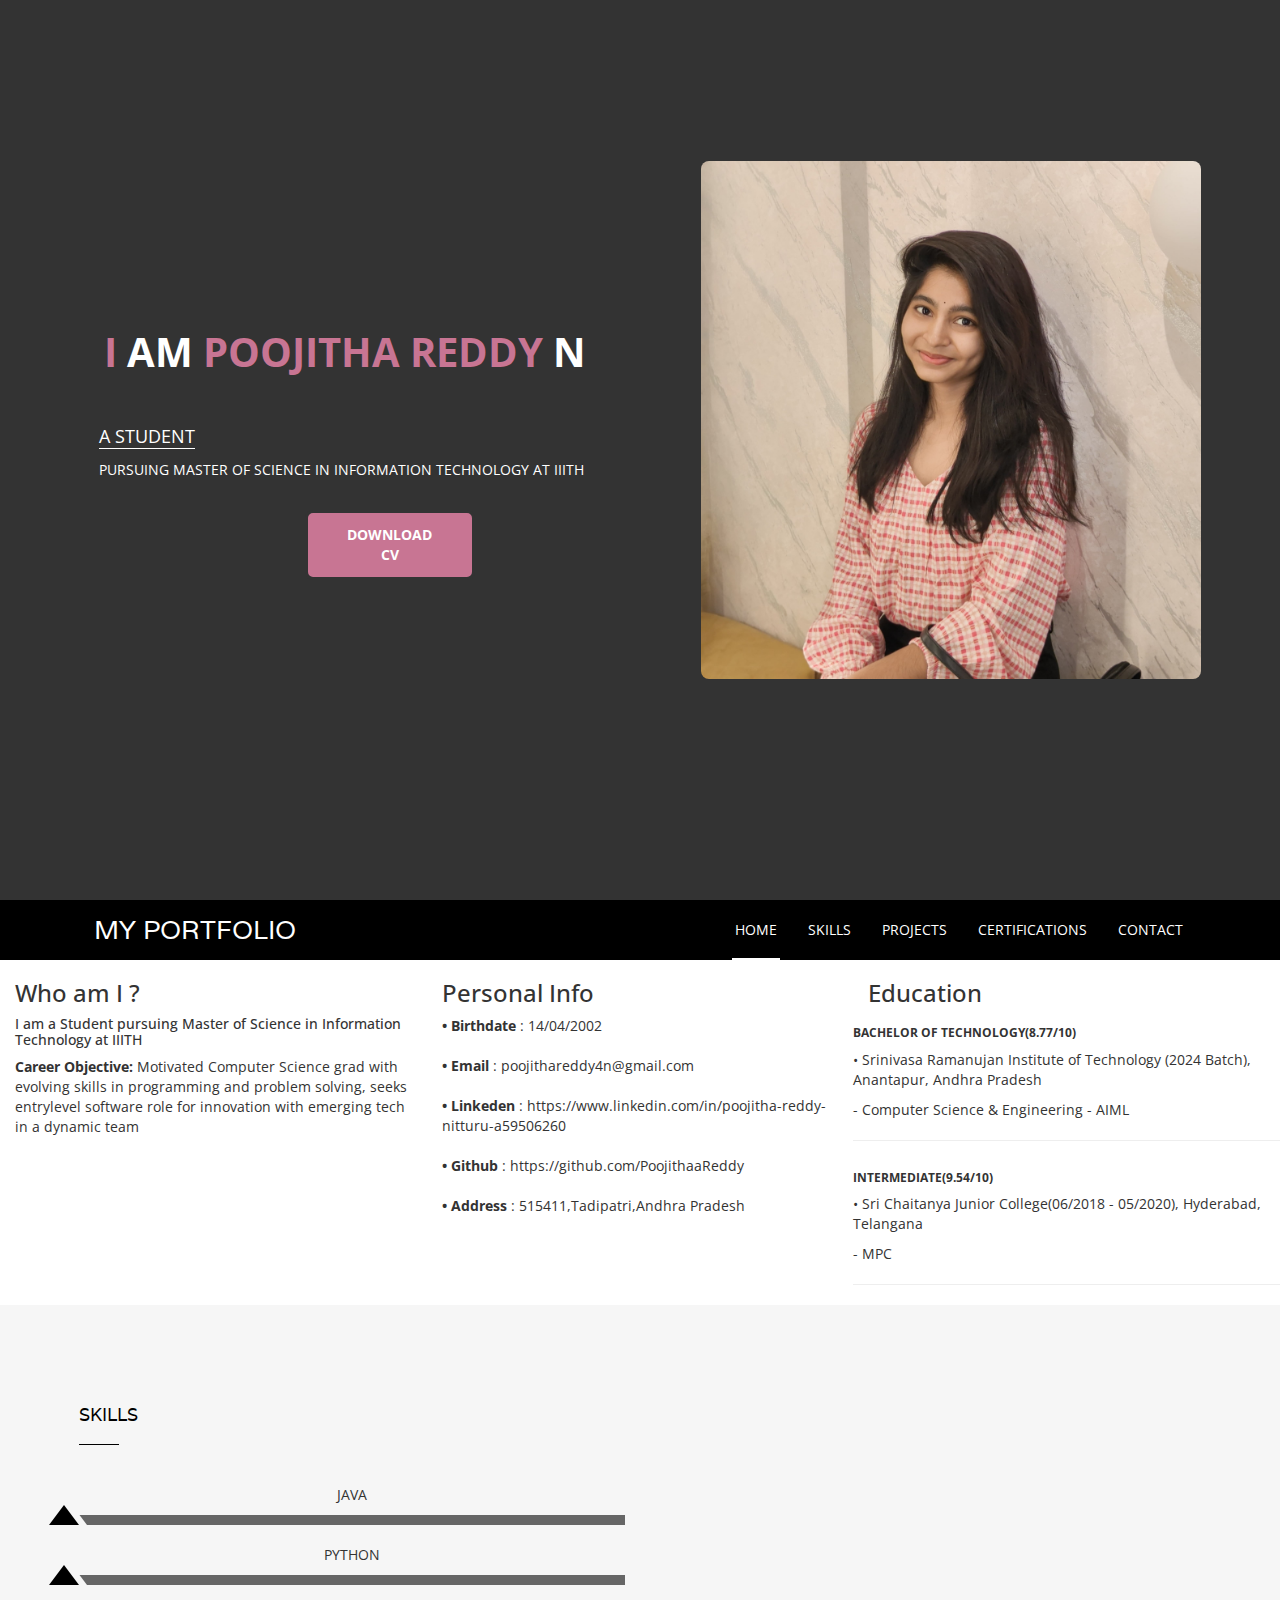
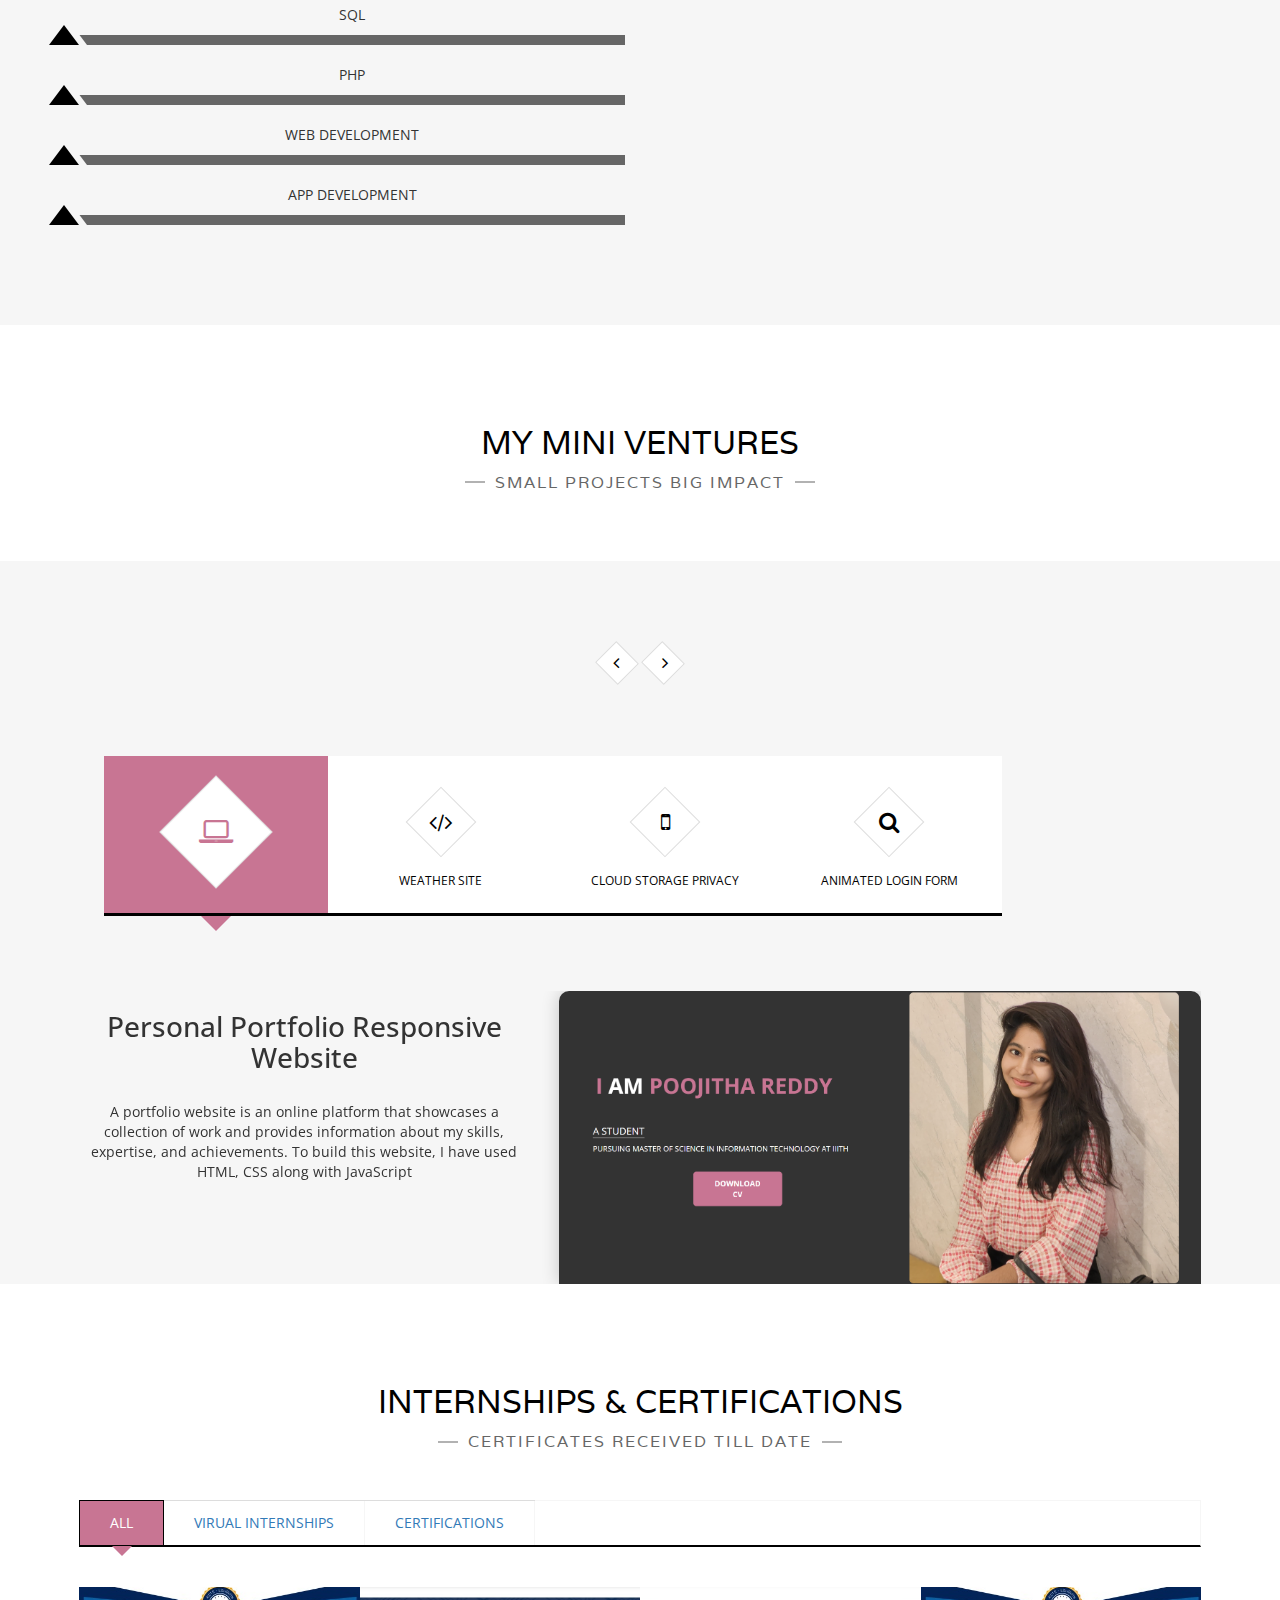
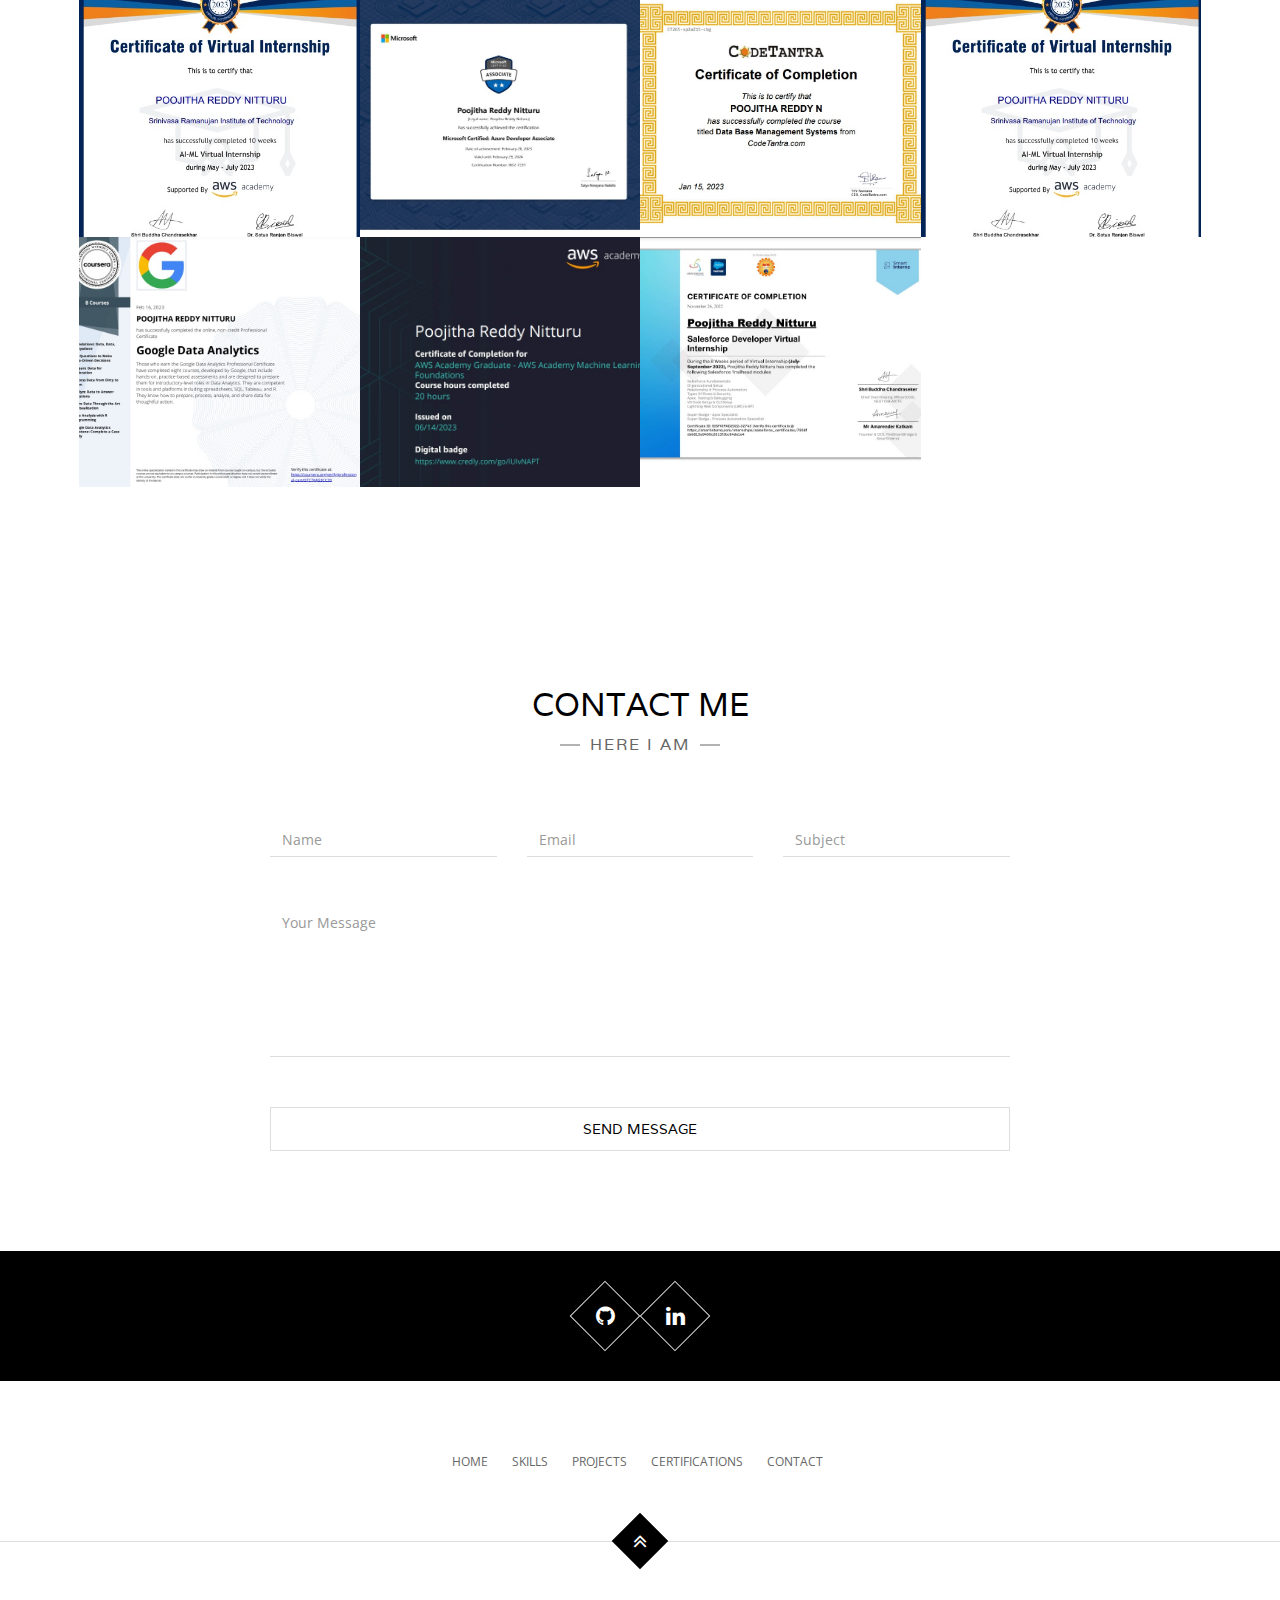
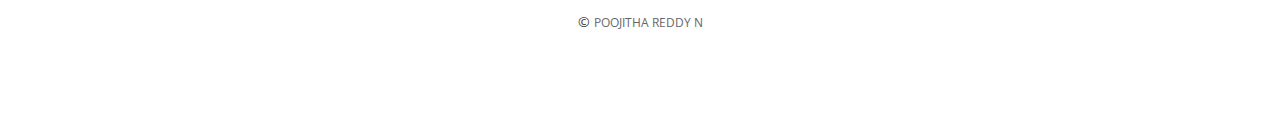
==== index.html @ 87bc62b7 "Add files via upload" ====
<!DOCTYPE html>
<html lang="en">
<head>

    <!-- Basic Page Needs
    ================================================== -->
    <meta http-equiv="Content-Type" content="text/html; charset=utf-8">
    <meta http-equiv="X-UA-Compatible" content="IE=edge">

    <title>Portfolio</title>

    <meta name="description" content="">
    <meta name="author" content="">
    <meta name="keywords" content="">

    <!-- Mobile Specific Metas
    ================================================== -->
    <meta name="viewport" content="width=device-width, initial-scale=1">

    <meta name="apple-mobile-web-app-capable" content="yes">

    <!-- Fonts -->
    <link href="https://fonts.googleapis.com/css?family=Open+Sans:300,400,600,700|Varela" rel="stylesheet">

    <!-- Favicon
    ================================================== -->
    <link rel="apple-touch-icon" sizes="144x144" href="assets/img/apple-touch-icon.png">
    <link rel="icon" type="image/png" sizes="32x32" href="assets/img/favicon-32x32.png">
    <link rel="icon" type="image/png" sizes="16x16" href="assets/img/favicon-16x16.png">
    <link rel="icon" sizes="16x16" href="assets/img/favicon.ico">
    <link rel="manifest" href="assets/img/manifest.json">
    <link rel="mask-icon" href="assets/img/safari-pinned-tab.svg" color="#5bbad5">
    <meta name="theme-color" content="#ffffff">

    <!-- Stylesheets
    ================================================== -->
    <!-- Bootstrap core CSS -->
    <link rel="stylesheet" href="assets/css/bootstrap.min.css" />

    <!-- Font Awesome core CSS -->
    <link rel="stylesheet" href="assets/css/font-awesome.min.css" />
    
    <!-- Custom CSS -->
    <link rel="stylesheet" href="assets/css/style.css">

    <!-- HTML5 shim and Respond.js IE8 support of HTML5 elements and media queries -->
    <!--[if lt IE 9]>
    <script src="https://oss.maxcdn.com/libs/html5shiv/3.7.0/html5shiv.js"></script>
    <script src="https://oss.maxcdn.com/libs/respond.js/1.4.2/respond.min.js"></script>
    <![endif]-->
    <style>@import: url(https://fonts.googleapis.com/css?family=Roboto+Condensed);
        .container {
  text-align: center;
}
    
        h1 {
          margin-left: 5px;
          margin-bottom: 50px;
        }
        .button {
          width: 170px;
          padding-top: 10px;
          padding-bottom: 10px;
          text-align: center;
          color: #000;
          text-transform: uppercase;
          font-weight: 600;
          margin-left:0px;
          margin-bottom: 10px;
          margin-top: 100px;
          cursor: pointer;
          display: inline-block;
        }
        
        .button-1 {
          background-color: transparent;
          border: 3px solid #333;
          border-radius: 50px;
          -webkit-transition: all .15s ease-in-out;
          transition: all .15s ease-in-out;
          color: #c87593;
        }
        .button-1:hover {
          box-shadow: 0 0 10px 0 #c87593 inset, 0 0 20px 2px #c87593;
          border: 3px solid #c87593;
        }
        </style>
</head>
<body>

    <!-- hero Section, Background Image change in css -->
    <div id="top" class="hero">
        <div class="container">
            <div class="hero-content-wrapper">
                <!-- Name & Description -->
                <div class="hero-content">
                    <h1><span>I</span> am <span>Poojitha Reddy</span> N </h1>
                    <p class="hero-job"><span>A STUDENT</span></p>
                    <p class="hero-job-desc">Pursuing Master of Science in Information Technology at IIITH</p>
                    <div class="container">
                        <a href="assets/img/POOJITHA's Resume (3).pdf" class="button button-1" download>Download CV</a>
                    </div>
                </div>
                <!-- Right side image -->
                <div class="hero-image">
                    <img src="assets/img/Pooji.jpg" alt="Poojitha Reddy">
                </div>
            </div><!-- /.hero-content-wrapper -->
        </div><!-- /.container -->
    </div><!-- /.hero -->
    <!-- /.hero -->
    <!-- End hero -->

    <!-- Header -->
    <header id="masthead" class="site-header">
        <nav id="primary-navigation" class="site-navigation" data-spy="affix">
            <div class="container">
                <div class="navbar-header page-scroll">

                    <button type="button" class="navbar-toggle collapsed" data-toggle="collapse" data-target="#portfolio-perfect-collapse" aria-expanded="false" >
                        <span class="icon-bar"></span>
                        <span class="icon-bar"></span>
                        <span class="icon-bar"></span>
                    </button>
                    
                    <!-- Name -->
                    <div class="page-scroll site-logo">
                        <a href="#top">MY PORTFOLIO</a>
                    </div>

                </div><!-- /.navbar-header -->

                <div class="main-menu collapse navbar-collapse" id="portfolio-perfect-collapse">

                    <!-- Navigation -->
                    <ul class="nav navbar-nav navbar-right">

                        <li class="page-scroll"><a href="#top">Home</a></li>
                   
    
                        <li class="page-scroll"><a href="#skills">Skills</a></li>
                       
                       
                        <li class="page-scroll"><a href="#projects">Projects</a></li>
                        <li class = "page-scroll"><a href = "#certifications">Certifications</a></li>
                        <li class="page-scroll"><a href="#contact">Contact</a></li>
                        
                    </ul><!-- /.navbar-nav -->

                </div><!-- /.navbar-collapse -->
            </div>
        </nav><!-- /.primary-navigation -->
    </header><!-- /#header -->
    <!-- End Header -->

        <!-- About section -->
        <div class="container-fluid">
            <div id="personal-info" class="row personal-info-section">
                <div class="col-lg-4 personal-info-card">
                    <h3 class="font-weight-light">Who am I ?</h3>
                    <span class="line mb-5"></span>
                    <h5 class="mb-3">I am a Student pursuing Master of Science in Information Technology at IIITH</h5>
                    <p class="mt-20"><strong>Career Objective:</strong> Motivated Computer Science grad with evolving skills in programming and problem solving, seeks entrylevel software role for innovation with emerging tech in a dynamic team</p>
                </div>
                <div class="col-lg-4 personal-info-card">
                    <h3 class="font-weight-light">Personal Info</h3>
                    <span class="line mb-5"></span>
                    <ul class="mt40 info list-unstyled">
                        <li><span><strong>• Birthdate</strong></span> : 14/04/2002</li><br>
                        <li><span><strong>• Email</strong></span> : poojithareddy4n@gmail.com</li><br>
                        <li><span><strong>• Linkeden</strong></span> : https://www.linkedin.com/in/poojitha-reddy-nitturu-a59506260</li><br>
                        <li><span><strong>• Github</strong></span> : https://github.com/PoojithaaReddy</li><br>
                        <li><span><strong>• Address</strong></span> :  515411,Tadipatri,Andhra Pradesh</li>
                    </ul>
                </div>
                <div class="col-lg-4 personal-info-card">
                    <h3 class="font-weight-light">Education</h3>
                    <span class="line mb-5"></span>
                    <div class="row">
                        <div class="col-1 text-danger pt-1"><i class="ti-widget icon-lg"></i></div>
                        <div class="col-10 ml-auto mr-3">
                            <h6><strong>BACHELOR OF TECHNOLOGY(8.77/10)</strong></h6>
                            <p class="subtitle">• Srinivasa Ramanujan Institute of Technology (2024 Batch),  Anantapur, Andhra Pradesh</p>
                            <p>- Computer Science & Engineering - AIML</p>
                            <hr>
                        </div>
                    </div>
                    <div class="row">
                        <div class="col-1 text-danger pt-1"><i class="ti-paint-bucket icon-lg"></i></div>
                        <div class="col-10 ml-auto mr-3">
                            <h6><strong>INTERMEDIATE(9.54/10)</strong></h6>
                            <p class="subtitle">• Sri Chaitanya Junior College(06/2018 - 05/2020), Hyderabad, Telangana</p>
                            <P>- MPC</P>
                            <hr>
                        </div>
                    </div>
                </div>
            </div>
        </div>
        
    
        <!--Resume Section-->
        <!-- /.section-about -->
        <!-- End About section -->
        
        

        <!-- Skills section -->
        <section class="site-section section-skills" id="skills">
            <div class="container">
                <div class="row">
                    <div class="col-sm-6">
                        <h2>SKILLS</h2>
                        <div class="progress-group">
                            <p>JAVA</p>
                            <div class="progress">
                                <div class="progress-bar" role="progressbar" data-transitiongoal="60">
                                </div>
                            </div><!-- /.progress -->
                        </div><!-- /.progress-group -->
                        <div class="progress-group">
                            <p>PYTHON</p>
                            <div class="progress">
                                <div class="progress-bar" role="progressbar" data-transitiongoal="60">
                                </div>
                            </div><!-- /.progress -->
                        </div><!-- /.progress-group -->
                        <div class="progress-group">
                            <p>SQL</p>
                            <div class="progress">
                                <div class="progress-bar" role="progressbar" data-transitiongoal="70">
                                </div>
                            </div><!-- /.progress -->
                        </div><!-- /.progress-group -->
                        <div class="progress-group">
                            <p>PHP</p>
                            <div class="progress">
                                <div class="progress-bar" role="progressbar" data-transitiongoal="60">
                                </div>
                            </div><!-- /.progress -->
                        </div><!-- /.progress-group -->

                        <div class="progress-group">
                            <p>Web development</p>
                            <div class="progress">
                                <div class="progress-bar" role="progressbar" data-transitiongoal="70">
                                </div>
                            </div><!-- /.progress -->
                        </div><!-- /.progress-group -->

                        <div class="progress-group">
                            <p>App Development</p>
                            <div class="progress">
                                <div class="progress-bar" role="progressbar" data-transitiongoal="70">
                                </div>
                            </div><!-- /.progress -->
                        </div><!-- /.progress-group -->

                        
                    </div>
                </div>
            </div>
        </section><!-- /.section-skills -->
        <!-- End Skills section -->

        <!-- Services section -->
        <section class="site-section section-services" id="projects">
            <div class="container-fluid">
                <h2>MY MINI VENTURES</h2>
                <p class="section-subtitle"><span>SMALL PROJECTS BIG IMPACT</span></p>
            </div>

           
            <div class="container">

                <div class="carousel slide" id="services-carousel">

                    <div class="item-controls text-center">
                        <a href="#services-carousel" class="left btn carousel-control" data-slide="prev"><i class="fa fa-angle-left" aria-hidden="true"></i>
                        </a>
                        <a href="#services-carousel" class="right btn carousel-control" data-slide="next"><i class="fa fa-angle-right" aria-hidden="true"></i>
                        </a>
                    </div><!-- /.item-controls -->

                    <div class="carousel-indicators nav-tabs text-center">
                        <a data-target="#services-carousel" href="#" data-slide-to="0" class="active">
                            <div class="col-xs-4 col-sm-fifth">
                                <div class="service">
                                    <div class="rectangle">
                                        <i class="fa fa-laptop" aria-hidden="true"></i>
                                    </div>
                                    <p class="hidden-xs">Personal Portfolio Responsive Website</p>
                                </div>
                            </div>
                        </a><!-- /.item -->
                        <a data-target="#services-carousel" href="#" data-slide-to="1">
                            <div class="col-xs-4 col-sm-fifth">
                                <div class="service">
                                    <div class="rectangle">
                                        <i class="fa fa-code" aria-hidden="true"></i>
                                    </div>
                                    <p class="hidden-xs">Weather Site</p> </p>
                                </div>
                            </div>
                        </a><!-- /.item -->
                        <a data-target="#services-carousel" href="#" data-slide-to="2">
                            <div class="col-xs-4 col-sm-fifth">
                                <div class="service">
                                    <div class="rectangle">
                                        <i class="fa fa-mobile" aria-hidden="true"></i>
                                    </div>
                                    <p class="hidden-xs">Cloud Storage Privacy</p>
                                </div>
                            </div>
                        </a><!-- /.item -->
                        <a data-target="#services-carousel" href="#" data-slide-to="3">
                            <div class="col-xs-4 col-sm-fifth">
                                <div class="service">
                                    <div class="rectangle">
                                        <i class="fa fa-search" aria-hidden="true"></i>
                                    </div>
                                    <p class="hidden-xs">Animated Login Form</p>
                                </div>
                            </div>
                        </a><!-- /.item -->
                    </div><!-- /.carousel-indicators -->
                        
                           
                    <div class="carousel-inner">
                        <!-- Item 1 -->   
                        <div id="item1" class="item tab-pane active">
                            <div class="row">
                                <div class="col-md-5">
                                    <div class="service-info">
                                        <h3 class="service-title">Personal Portfolio Responsive Website</h3>
                                        <p>A portfolio website is an online platform that showcases a
                                            collection of work and provides information about my skills, expertise, and achievements. To build this website, I have used
                                            HTML, CSS along with JavaScript</p>
                                    </div>
                                </div>
                                <div class="col-md-7">
                                    <img src="assets/img/project1.png.png" class="img-responsive" alt="">
                                </div>
                            </div>
                        </div><!-- /.item -->
                        <!-- Item 2 -->   
                        <div id="item2" class="item tab-pane">
                            <div class="row">
                                <div class="col-md-5">
                                    <div class="service-info">
                                        <h3 class="service-title">ForecastHub: Your Reliable Weather Companion</h3>
                                        <p></p> Welcome to Forecast Hub! I'm Poojitha Reddy N, the creator behind this weather portal. </p>

                                        <p>At Forecast Hub, I've harnessed the power of data from reputable sources to provide accurate and up-to-date weather information for locations around the world. From real-time temperature and atmospheric conditions to detailed forecasts, my aim is to empower you with the insights you need to plan your day effectively.<br><strong><a href="https://forecasthubsp.netlify.app/">VIEW THE SITE HERE 🔗</a></strong> </p>
                                       
                                    </div>
                                </div>
                                <div class="col-md-7">
                                    <img src="assets/img/weather.png" class="img-responsive" alt="">
                                </div>
                            </div>
                        </div><!-- /.item -->
                        <!-- Item 3 -->   
                        <div id="item3" class="item tab-pane">
                            <div class="row">
                                <div class="col-md-5">
                                    <div class="service-info">
                                        <h3 class="service-title">Cloud storage privacy : Triple layer defense with fog</h3>
                                        <p>To developed an Edge based layer that enhances privacy protection for data stored in cloud Servers and optimized access of cloud storage utilization and to implement Hash-Solomon code algorithm, Attribute-based Encryption (ABE) and enhance security through OTP generation<br><strong><a href="https://github.com/Project-15/CSM-2020-2024-BATCH-15.git">VIEW THE SITE HERE 🔗</a></strong> </p>                                  
                                    </div>
                                </div>
                                <div class="col-md-7">
                                    <img src="assets/img/dashboard1.jpeg" class="img-responsive" alt="">
                                </div>
                            </div>
                        </div><!-- /.item -->
                        <!-- Item 4 -->   
                        <div id="item4" class="item tab-pane">
                            <div class="row">
                                <div class="col-md-5">
                                    <div class="service-info">
                                        <h3 class="service-title">Animated Login Form</h3>
                                        <p>Experience login like never before with our captivating Animated Login Form. Combining style and usability, this form showcases smooth animations and a sleek design. Effortlessly enhance your website's user experience with this modern touch to login interactions <br><strong><a href="https://animatedlogin-ps.netlify.app/">VIEW THE SITE HERE 🔗</a></strong></p>
                                    </div>
                                </div>
                                <div class="col-md-7">
                                    <img src="assets/img/Login.png" class="img-responsive" alt="">
                                </div>
                            </div>
                        </div><!-- /.item -->
                        <!-- Item 5 -->   
                        
                    </div><!-- /.carousel-inner -->
                </div><!-- /.carousel -->
            </div>
        </section><!-- /.section-services -->
        <!-- End Services section -->
        <!-- Portfolio/Works section --> 
        <section class="site-section section-works" id="certifications">
            <div class="container">
                <h2>INTERNSHIPS & CERTIFICATIONS</h2>
                <p class="section-subtitle"><span>CERTIFICATES RECEIVED TILL DATE</span></p>

                <div class="portfolio">
                    <ul class="portfolio-sorting list-inline">
                        <li><a href="#" class=" active" data-group="all">all</a></li>
                        <li><a href="#" class="" data-group="webdesign">VIRUAL INTERNSHIPS</a></li>
                        <li><a href="#" class="" data-group="webdev">CERTIFICATIONS</a></li>
                        <!-- <li><a href="#" class="" data-group="mobileapps">ACHIEVEMENTS</a></li> -->
                    </ul><!-- /.portfolio-sorting  -->

                    <div id="grid">
                        
                        <!-- Portfolio item --> 
                        <div class="col-md-3 col-sm-4 col-xs-6" data-groups='["webdesign"]'>
                            <div class="portfolio-item">
                                <div class="portfolio-item-thumb">
                                    <img src="assets/img/PoojAIML.jpeg" alt="" class="img-res">
                                    <a href="#" class="rectangle" data-toggle="modal" data-target="#portfolioItem1">
                                        <i class="fa fa-plus"></i>
                                    </a>
                                </div><!-- /.portfolio-item-thumb  -->
                                <div class="portfolio-info">
                                    <h3>AICTE</h3>
                                    <p>CERTIFICATIONS</p>
                                </div><!-- /.portfolio-info  -->
                            </div>
                        </div><!-- /.col-md-3  -->
                        <!-- Portfolio item -->
                        <div class="col-md-3 col-sm-4 col-xs-6" data-groups='["webdev"]'>
                            <div class="portfolio-item">
                                <div class="portfolio-item-thumb">
                                    <img src="assets/img/PoojMS.jpeg" alt="" class="img-res">
                                    <a href="#" class="rectangle" data-toggle="modal" data-target="#portfolioItem6">
                                        <i class="fa fa-plus"></i>
                                    </a>
                                </div><!-- /.portfolio-item-thumb  -->
                                <div class="portfolio-info">
                                    <h3>MICROSOFT</h3>
                                    <p>CERTIFICATIONS</p>
                                </div><!-- /.portfolio-info  -->
                            </div>
                        </div><!-- /.col-md-3  --><div class="col-md-3 col-sm-4 col-xs-6" data-groups='["webdev"]'>
                            <div class="portfolio-item">
                                <div class="portfolio-item-thumb">
                                    <img src="assets/img/PoojDBMS.jpeg" alt="" class="img-res">
                                    <a href="#" class="rectangle" data-toggle="modal" data-target="#portfolioItem2">
                                        <i class="fa fa-plus"></i>
                                    </a>
                                </div><!-- /.portfolio-item-thumb  -->
                                <div class="portfolio-info">
                                    <h3>MICROSOFT</h3>
                                    <p>CERTIFICATIONS</p>
                                </div><!-- /.portfolio-info  -->
                            </div>
                        </div><!-- /.col-md-3  -->
                        <!-- Portfolio item -->
                        <!-- Portfolio item -->
                        <div class="col-md-3 col-sm-4 col-xs-6" data-groups='["webdesign"]'>
                            <div class="portfolio-item">
                                <div class="portfolio-item-thumb">
                                    <img src="assets/img/PoojAIML.jpeg" alt="" class="img-res">
                                    <a href="#" class="rectangle" data-toggle="modal" data-target="#portfolioItem4">
                                        <i class="fa fa-plus"></i>
                                    </a>
                                </div><!-- /.portfolio-item-thumb  -->
                                <div class="portfolio-info">
                                    <h3>AICTE</h3>
                                    <p>CERTIFICATIONS</p>
                                </div><!-- /.portfolio-info  -->
                            </div>
                        </div><!-- /.col-md-3  -->
                        <!-- Portfolio item -->
                        <div class="col-md-3 col-sm-4 col-xs-6" data-groups='["webdev"]'>
                            <div class="portfolio-item">
                                <div class="portfolio-item-thumb">
                                    <img src="assets/img/PoojDA.jpeg" alt="" class="img-res">
                                    <a href="#" class="rectangle" data-toggle="modal" data-target="#portfolioItem5">
                                        <i class="fa fa-plus"></i>
                                    </a>
                                </div><!-- /.portfolio-item-thumb  -->
                                <div class="portfolio-info">
                                    <h3>GOOGLE DATA ANALYTICS</h3>
                                    <p>CERTIFICATIONS</p>
                                </div><!-- /.portfolio-info  -->
                            </div>
                        </div><!-- /.col-md-3  -->
                        <!-- Portfolio item -->
                        <!-- Portfolio item -->
                        <div class="col-md-3 col-sm-4 col-xs-6" data-groups='["webdev"]'>
                            <div class="portfolio-item">
                                <div class="portfolio-item-thumb">
                                    <img src="assets/img/PoojAWS.jpeg" alt="" class="img-res">
                                    <a href="#" class="rectangle" data-toggle="modal" data-target="#portfolioItem7">
                                        <i class="fa fa-plus"></i>
                                    </a>
                                </div><!-- /.portfolio-item-thumb  -->
                                <div class="portfolio-info">
                                    <h3>AWS CLOUD FOUNDATIONS</h3>
                                    <p>CERTIFICATIONS</p>
                                </div><!-- /.portfolio-info  -->
                            </div>
                        </div><!-- /.col-md-3  -->
                        <!-- Portfolio item -->
                        <div class="col-md-3 col-sm-4 col-xs-6" data-groups='["webdesign"]'>
                            <div class="portfolio-item">
                                <div class="portfolio-item-thumb">
                                    <img src="assets/img/Poojsales.jpeg" alt="" class="img-res">
                                    <a href="#" class="rectangle" data-toggle="modal" data-target="#portfolioItem8">
                                        <i class="fa fa-plus"></i>
                                    </a>
                                </div><!-- /.portfolio-item-thumb  -->
                                <div class="portfolio-info">
                                    <h3>AICTE</h3>
                                    <p>CERTIFICATIONS</p>
                                </div><!-- /.portfolio-info  -->
                            </div>
                        </div><!-- /.col-md-3  -->

                    </div><!-- /#grid -->
                </div>
            </div>
        </section><!-- /.section-works -->
        <!-- End Works section --> 
        <!-- Contacts section --> 
        <section class="site-section section-contact" id="contact">
            <div class="container">
                <h2>CONTACT ME</h2>
                <p class="section-subtitle"><span>Here i am</span></p>
                <div class="row">
                    <form name="contact" method="POST" data-netlify="true" onSubmit="submit">
                        <div class="col-md-4">
                            <input class="form-control" type="text" placeholder="Name" name="name" required>
                        </div>
                        <div class="col-md-4">
                            <input class="form-control" type="email" placeholder="Email" name="email" required>
                        </div>
                        <div class="col-md-4">
                            <input class="form-control" type="text" placeholder="Subject" name="subject" required>
                        </div>
                        <div class="col-sm-12">
                            <textarea class="form-control" placeholder="Your Message" name="message" required></textarea>
                        </div>
                    
                        <div class="col-sm-12">
                            <button class="btn btn-inverted">Send Message</button>
                        </div>  
                    </form>
                    
                    
                </div>
            </div>
        </section><!-- /.section-contact-->
        <!-- End Contacts section --> 
        
        <!-- Social Networks section --> 
        <section class="section-networks blue-bg">
            <div class="container">
                
                <a href="https://github.com/PoojithaaReddy" class="rectangle">
                    <i class="fa fa-github"></i>
                </a>
                <a href="https://www.linkedin.com/in/poojitha-reddy-nitturu-a59506260" class="rectangle">
                    <i class="fa fa-linkedin"></i>
                </a>
                
            </div>
        </section><!-- /.section-networks-->
        <!-- End Social Networks section --> 

    </main><!-- /#main -->
    <!-- End Main content -->

    <!-- Footer --> 
    <footer id="colophon" class="site-footer">

        <div class="container-fluid">

            <ul class="list-unstyled list-inline">
                <li class="page-scroll"><a href="#top">Home</a></li>
                <li class="page-scroll"><a href="#skills">Skills</a></li>
                <li class="page-scroll"><a href="#projects">Projects</a></li>
                <li class="page-scroll"><a href="#certifications">Certifications</a></li>
                <li class="page-scroll"><a href="#contact">Contact</a></li>
            </ul>

            <div class="page-scroll">
                <a href="#top" class="rectangle">
                    <i class="fa fa-angle-double-up"></i>
                </a>
            </div>

        </div>

        <div class="container text-center">
            <p class="copyright">&copy; <a href="" target="_blank">POOJITHA REDDY N</p>
        </div>

    </footer><!-- /#footer -->
    <!-- End Footer --> 
    <!-- Modals -->
    <div id="portfolioItem1" class="modal fade fade-scale" role="dialog">
        <div class="modal-dialog">
            <div class="modal-content">
                <div class="modal-header">
                    <a class="rectangle" data-dismiss="modal"><i class="fa fa-times"></i></a>
                    <img class="img-res" src="assets/img/PoojProcess.jpeg" alt="">
                </div>
            </div><!-- /.modal-content -->
        </div><!-- /.modal-dialog -->
    </div><!-- /.modal -->

    <div id="portfolioItem2" class="modal fade fade-scale" role="dialog">
        <div class="modal-dialog">
            <div class="modal-content">
                <div class="modal-header">
                    <a class="rectangle" data-dismiss="modal"><i class="fa fa-times"></i></a>
                    <img class="img-res" src="assets/img/PoojDBMS.jpeg" alt="">
                </div>
            </div><!-- /.modal-content -->
        </div><!-- /.modal-dialog -->
    </div><!-- /.modal -->

    <div id="portfolioItem4" class="modal fade fade-scale" role="dialog">
        <div class="modal-dialog">
            <div class="modal-content">
                <div class="modal-header">
                    <a class="rectangle" data-dismiss="modal"><i class="fa fa-times"></i></a>
                    <img class="img-res" src="assets/img/Poojsales.jpeg" alt="">
                </div>
            </div><!-- /.modal-content -->
        </div><!-- /.modal-dialog -->
    </div><!-- /.modal -->

    <div id="portfolioItem5" class="modal fade fade-scale" role="dialog">
        <div class="modal-dialog">
            <div class="modal-content">
                <div class="modal-header">
                    <a class="rectangle" data-dismiss="modal"><i class="fa fa-times"></i></a>
                    <img class="img-res" src="assets/img/PoojDA.jpeg" alt="">
                </div>
            </div><!-- /.modal-content -->
        </div><!-- /.modal-dialog -->
    </div><!-- /.modal -->

    <div id="portfolioItem6" class="modal fade fade-scale" role="dialog">
        <div class="modal-dialog">
            <div class="modal-content">
                <div class="modal-header">
                    <a class="rectangle" data-dismiss="modal"><i class="fa fa-times"></i></a>
                    <img class="img-res" src="assets/img/poo.jpg" alt="">
                </div>
            </div><!-- /.modal-content -->
        </div><!-- /.modal-dialog -->
    </div><!-- /.modal -->

    <div id="portfolioItem7" class="modal fade fade-scale" role="dialog">
        <div class="modal-dialog">
            <div class="modal-content">
                <div class="modal-header">
                    <a class="rectangle" data-dismiss="modal"><i class="fa fa-times"></i></a>
                    <img class="img-res" src="assets/img/PoojAWS.jpeg" alt="">
            </div><!-- /.modal-content -->
        </div><!-- /.modal-dialog -->
    </div><!-- /.modal -->

    <div id="portfolioItem8" class="modal fade fade-scale" role="dialog">
        <div class="modal-dialog">
            <div class="modal-content">
                <div class="modal-header">
                    <a class="rectangle" data-dismiss="modal"><i class="fa fa-times"></i></a>
                    <img class="img-res" src="assets/img/PoojAIML.jpeg" alt="">
                </div><!-- /.modal-content -->
        </div><!-- /.modal-dialog -->
    </div><!-- /.modal -->

   
    <!-- Bootstrap core JavaScript
    ================================================== -->
    <!-- Placed at the end of the document so the pages load faster -->
    <!-- jQuery core js | Do not Delete -->
    <script src="assets/js/jquery.min.js"></script>

    <!-- Bootstrap core js | Do not Delete -->
    <script src="assets/js/bootstrap.min.js"></script>

    <!-- Bootstrap progressbar JS -->
    <script src="assets/js/bootstrap-progressbar.min.js"></script>

    <!-- Count To JS -->
    <script src="assets/js/jquery.countTo.min.js"></script>

    <!-- Easing JS -->
    <script src="assets/js/jquery.easing.min.js"></script>

    <!-- Shuffle JS -->
    <script src="assets/js/jquery.shuffle.min.js"></script>

    <!-- Slick Carousel JS -->
    <script src="assets/js/slick.min.js"></script>

    <!-- Touchswipe JS -->
    <script src="assets/js/touchswipe.min.js"></script>

    <!-- Custom JS -->
    <script src="assets/js/script.js"></script>
    
  
</body>
</html>
---- assets/css/style.css ----
/*
 * Theme Name: Pixel Perfect Portfolio
 * Author: Pixel Perfect
 * Author URI/Mail: pixelperfectmk@gmail.com
 * Version: 1.0
 */


/* CUSTOM RESETS
================================================== */
a, button {
  -webkit-transition: all 0.25s ease-in-out;
  -o-transition: all 0.25s ease-in-out;
  -moz-transition: all 0.25s ease-in-out;
  transition: all 0.25s ease-in-out;
  cursor: pointer;
  outline: 0 none;
}

a:hover, a:focus {
  outline: 0 none;
  text-decoration: none;
}

/* LAYOUT
================================================== */
html, body {
  width: 100%;
  height: 100%;
  margin: 0;
  padding: 0;
  font-family: "Open Sans", sans-serif;
}

/* 
 * Background colors 
 */
.blue-bg {
  background-color: #000;
}

/* 
 * Button
 */
.btn {
  font-family: "Varela", sans-serif;
  background-color: #000;
  padding: 0 15px;
  color: #ffffff;
  height: 44px;
  line-height: 42px;
  border-radius: 0;
  border: 1px solid #000;
  text-transform: uppercase;
}

.btn-inverted {
  color: #ffffff;
  background-color: transparent;
  border-color: #ffffff;
}

.btn:hover,
.btn:focus {
  color: #ffffff;
  background-color: transparent;
  border-color: #ffffff;
}

.btn-inverted:hover,
.btn-inverted:focus {
  color: #ffffff;
  background-color: #000;
  border-color: #000;
}

/* 
 * Rectangle 
 */
.rectangle,
.big-rectangle {
  display: inline-block;
  width: 50px;
  height: 50px;
  border: 1px solid #dddddd;
  transform: rotate(45deg);
  -webkit-transform: rotate(45deg);
  -moz-transform: rotate(45deg);
  -o-transform: rotate(45deg);
  -ms-transform: rotate(45deg);
  -webkit-box-shadow: 4px 4px 0px 0px #dddddd;
  -o-box-shadow: 4px 4px 0px 0px #dddddd;
  -moz-box-shadow: 4px 4px 0px 0px #dddddd;
  box-shadow: 4px 4px 0px 0px #dddddd;
}

.rectangle i,
.big-rectangle img,
.rectangle span,
.rectangle img {
  position: absolute;
  top: 50%;
  left: 50%;
  font-size: 22px;
  transform: translate(-50%, -50%) rotate(-45deg);
  -webkit-transform: translate(-50%, -50%) rotate(-45deg);
  -moz-transform: translate(-50%, -50%) rotate(-45deg);
  -o-transform: translate(-50%, -50%) rotate(-45deg);
  -ms-transform: translate(-50%, -50%) rotate(-45deg);
}

.big-rectangle {
  position: absolute;
  right: auto;
  top: 50%;
  left: 50%;
  margin: 0 auto;
  width: 230px;
  height: 230px;
  background-color: #000;
  border: 0;
  transform: translate(-50%, -50%) rotate(45deg);
  -webkit-transform: translate(-50%, -50%) rotate(45deg);
  -moz-transform: translate(-50%, -50%) rotate(45deg);
  -o-transform: translate(-50%, -50%) rotate(45deg);
  -ms-transform: translate(-50%, -50%) rotate(45deg);
  -webkit-box-shadow: 10px 10px 0px 0px #dddddd;
  -o-box-shadow: 10px 10px 0px 0px #dddddd;
  -moz-box-shadow: 10px 10px 0px 0px #dddddd;
  box-shadow: 10px 10px 0px 0px #dddddd;
}

.medium-rectangle {
  width: 75px;
  height: 75px;
}

/*
 * Slick Slider
 */
.slick-slider {
  position: relative;
  -khtml-user-select: none;
  -webkit-user-select: none;
  -moz-user-select: none;
  -ms-user-select: none;
  user-select: none;
  -webkit-touch-callout: none;
  -ms-touch-action: pan-y;
  touch-action: pan-y;
  -webkit-tap-highlight-color: transparent;
}

.slick-slider.slick-track, .slick-slider.slick-list {
  transform: translate3d(0, 0, 0);
  -webkit-transform: translate3d(0, 0, 0);
  -moz-transform: translate3d(0, 0, 0);
  -o-transform: translate3d(0, 0, 0);
  -ms-transform: translate3d(0, 0, 0);
}

.slick-list {
  position: relative;
  overflow: hidden;
}

.slick-list:focus, .slick-list:hover {
  outline: none;
}

.slick-list.dragging {
  cursor: pointer;
  cursor: hand;
}

.slick-track:before, .slick-track:after {
  display: table;
  content: '';
}

.slick-track:after {
  clear: both;
}

.slick-loading .slick-track {
  visibility: hidden;
}

.slick-slide {
  display: none;
  float: left;
  height: 100%;
  min-height: 1px;
}

[dir='rtl'] .slick-slide {
  float: right;
}

.slick-slide.slick-loading img {
  display: none;
}

.slick-slide.dragging img {
  pointer-events: none;
}

.slick-initialized .slick-slide {
  display: block;
}

.slick-loading .slick-slide {
  visibility: hidden;
}

.carousel-control.left i,
.review-carousel .slick.rectangle.slick-prev i {
  padding-right: 3px;
}

.carousel-control.right i,
.review-carousel .slick.rectangle.slick-next i {
  padding-left: 3px;
}

/*
 * Social Network
 */
.social-icons.small {
  margin: 50px auto 0;
}

.social-icons.small .rectangle {
  margin: 0 4px;
  width: 30px;
  height: 30px;
  color: #fff;
}

.social-icons.small .rectangle i {
  font-size: 14px;
  -webkit-transition: all 0.25s ease-in-out;
  -o-transition: all 0.25s ease-in-out;
  -moz-transition: all 0.25s ease-in-out;
  transition: all 0.25s ease-in-out;
}

.social-icons.small .rectangle:hover {
  background-color: #fff;
}

.social-icons.small .rectangle:hover i {
  color: #196fc0;
}

.social-icons .rectangle {
  box-shadow: none;
  display: inline-block;
}

/* Image responsive */
.img-res {
  display: block;
  width: 100vw;
  height: 100vh;
  max-width: 100%;
  max-height: 100%;
  object-fit: cover;
}

/* HEADER
================================================== */
.site-header {
  height: 60px;
}

.site-logo {
  display: inline-block;
  position: relative;
  padding: 0 30px 0 15px;
  height: 60px;
  background-color: #004b91;
  z-index: 2;
}

.site-logo:before {
  content: '';
  position: absolute;
  width: 2000px;
  height: 100%;
  top: 0;
  right: 0;
  background-color: #000;
}

.site-logo a {
  position: relative;
  font-family: "Varela", sans-serif;
  display: inline-block;
  margin-top: 17px;
  font-size: 26px;
  line-height: 26px;
  color: #ffffff;
  text-transform: uppercase;
}

/* Navigation */
.site-navigation {
  background-color: #000;
}

.site-navigation.affix {
  top: 0;
  left: 0;
  right: 0;
  width: 100%;
  z-index: 1005;
}

.site-navigation .navbar-nav {
  padding-top: 23px;
}

.site-navigation .navbar-nav > li > a {
  padding: 0px 3px 21px;
  font-size: 14px;
  line-height: 14px;
  color: #ffffff;
  text-transform: uppercase;
  border-bottom: 2px solid transparent;
  -webkit-transition: border-color 0.25s ease-in-out;
  -o-transition: border-color 0.25s ease-in-out;
  -moz-transition: border-color 0.25s ease-in-out;
  transition: border-color 0.25s ease-in-out;
}

.site-navigation .navbar-nav.navbar-right {
  margin-right: 0;
}

.site-navigation .navbar-nav > li + li > a {
  margin-left: 25px;
}

.navbar-nav > li > a:hover,
.navbar-nav > li.active > a,
.nav > li > a:hover,
.nav > li.active > a {
  background-color: transparent;
  border-color: #ffffff;
}

.nav > li > a:focus {
  background-color: transparent;
}

@media only screen and (max-width: 1199px) {
  /* HEADER */
  .site-navigation .navbar-nav > li + li > a {
    margin-left: 15px;
  }
  .service p {
    bottom: 10px;
  }
}

@media only screen and (max-width: 991px) {
  /* HEADER */
  .site-navigation .navbar-nav > li + li > a {
    margin-left: 8px;
  }
}

@media only screen and (max-width: 767px) {
  /* HEADER */
  /* Navigation */
  .site-navigation .navbar-nav {
    padding-top: 0;
  }
  .site-navigation .navbar-toggle {
    margin: 0 5px 0 0;
    height: 60px;
    line-height: 60px;
    border: 0;
  }
  .site-navigation .navbar-toggle .icon-bar {
    position: relative;
    background-color: #fff;
    transition: top 0.25s ease-in-out;
    -moz-transition: top 0.25s ease-in-out;
    -webkit-transition: top 0.25s ease-in-out;
    -o-transition: top 0.25s ease-in-out;
    -ms-transition: top 0.25s ease-in-out;
  }
  .site-navigation .navbar-toggle .icon-bar:first-child {
    top: 6px;
  }
  .site-navigation .navbar-toggle .icon-bar:last-child {
    top: -6px;
  }
  .site-navigation .navbar-toggle.collapsed .icon-bar {
    top: 0;
  }
  .site-navigation .navbar-collapse {
    position: relative;
    background-color: #196fc0;
    z-index: 99;
    text-align: center;
    border-top: 0;
    box-shadow: none;
  }
  .site-navigation .navbar-nav {
    margin: 0;
  }
  .site-navigation .navbar-nav > li > a {
    display: inline-block;
    margin: 10px 0;
    padding-bottom: 5px;
  }
  .site-navigation .navbar-nav > li + li > a {
    margin-left: 0;
  }
}

/* HERO
================================================== */
.hero {
  height: 120%;
  width: 100%;
  display: table;
  position: relative;
  background-size: cover;
}

.background-overlay:before {
  content: '';
  background-color: rgba(0, 0, 0, 0.5);
  height: 100%;
  width: 100%;
  position: absolute;
  top: 0;
  left: 0;
  z-index: 0;
}

.hero {
  width: 100%;
  height: 100vh; /* Full height of the viewport */
  display: flex;
  align-items: center;
  justify-content: center;
  background-color: #333; /* A dark background behind the content */
}

.container {
  width: 90%;
  max-width: 1200px;
  margin: 0 auto;
}

.hero-content-wrapper {
  display: flex;
  align-items: center;
  justify-content: space-between;
  gap: inherit;
  flex-wrap: wrap; /* To handle responsiveness */
}

.hero-content {
  flex: 1;
  color: #ffffff;
  padding: 20px;
  position: relative;
}

.hero-content h1 {
  font-size: 40px;
  font-weight: 700;
  text-transform: uppercase;
  text-align: left;
}

.hero-content h1 span {
  color: #c87593;
}

.hero-content p {
  font-size: 18px;
  text-align: left;
  margin: 10px 0;
  text-transform: uppercase;
}

.hero-content .hero-job span {
  border-bottom: 1px solid #ffffff;
}

.hero-content .hero-job-desc {
  font-size: 14px;
  max-width: 500px;
}

.hero-content .button-1 {
  display: inline-block;
  background: #c87593;
  color: #ffffff;
  padding: 12px 30px;
  text-decoration: none;
  text-transform: uppercase;
  font-weight: bold;
  margin-top: 20px;
  border-radius: 8px;
  transition: background-color 0.3s ease;
}

.hero-content .button-1:hover {
  background: #333;
}

/* Right-side image styling */
.hero-image {
  flex: 1;
  max-width: 500px;
  position: relative;
}

.hero-image img {
  width: 100%;
  height: auto;
  border-radius: 8px; /* Optional for rounded corners */
  transform: translateY(-30px);
}

/* Responsiveness for smaller screens */
@media screen and (max-width: 768px) {
  .hero-content-wrapper {
      flex-direction: column;
      align-items: center;
      text-align: center;
  }
  .hero-content h1,
  .hero-content p {
      text-align: center;
  }
}


.hero-arrow {
  position: absolute;
  left: 0;
  right: 0;
  bottom: 25%;
  width: 20px;
  margin: 0 auto;
  text-align: center;
}

.hero-arrow a {
  font-size: 28px;
  color: #ffffff;
}

@-webkit-keyframes home-arrow-down {
  from {
    transform: translate3d(0, 0px, 0);
    -webkit-transform: translate3d(0, 0px, 0);
    -moz-transform: translate3d(0, 0px, 0);
    -o-transform: translate3d(0, 0px, 0);
    -ms-transform: translate3d(0, 0px, 0);
    filter: alpha(opacity=0);
    -webkit-filter: alpha(opacity=0);
    opacity: 0;
  }
  10% {
    transform: translate3d(0, 5px, 0);
    -webkit-transform: translate3d(0, 5px, 0);
    -moz-transform: translate3d(0, 5px, 0);
    -o-transform: translate3d(0, 5px, 0);
    -ms-transform: translate3d(0, 5px, 0);
    filter: alpha(opacity=100);
    -webkit-filter: alpha(opacity=100);
    opacity: 1;
  }
  to {
    transform: translate3d(0, 30px, 0);
    -webkit-transform: translate3d(0, 30px, 0);
    -moz-transform: translate3d(0, 30px, 0);
    -o-transform: translate3d(0, 30px, 0);
    -ms-transform: translate3d(0, 30px, 0);
    filter: alpha(opacity=0);
    -webkit-filter: alpha(opacity=0);
    opacity: 0;
  }
}

@keyframes home-arrow-down {
  from {
    transform: translate3d(0, 0px, 0);
    -webkit-transform: translate3d(0, 0px, 0);
    -moz-transform: translate3d(0, 0px, 0);
    -o-transform: translate3d(0, 0px, 0);
    -ms-transform: translate3d(0, 0px, 0);
    filter: alpha(opacity=0);
    -webkit-filter: alpha(opacity=0);
    opacity: 0;
  }
  10% {
    transform: translate3d(0, 5px, 0);
    -webkit-transform: translate3d(0, 5px, 0);
    -moz-transform: translate3d(0, 5px, 0);
    -o-transform: translate3d(0, 5px, 0);
    -ms-transform: translate3d(0, 5px, 0);
    filter: alpha(opacity=100);
    -webkit-filter: alpha(opacity=100);
    opacity: 1;
  }
  to {
    transform: translate3d(0, 30px, 0);
    -webkit-transform: translate3d(0, 30px, 0);
    -moz-transform: translate3d(0, 30px, 0);
    -o-transform: translate3d(0, 30px, 0);
    -ms-transform: translate3d(0, 30px, 0);
    filter: alpha(opacity=0);
    -webkit-filter: alpha(opacity=0);
    opacity: 0;
  }
}

.home-arrow-down {
  -moz-animation: home-arrow-down 2s infinite;
  -webkit-animation: home-arrow-down 2s infinite;
  animation: home-arrow-down 2s infinite;
  -webkit-animation-play-state: running;
  animation-play-state: running;
}

.home-arrow-down:hover {
  -webkit-animation-play-state: paused;
  animation-play-state: paused;
}

@media only screen and (max-width: 767px) {
  /* HEADER */
  /* HERO */
  .hero-content h1 {
    font-size: 32px;
  }
  .hero-content p {
    margin: 20px auto 0;
  }
}

/* SITEMAIN
================================================== */
.site-main {
  background-color: #ffffff;
  z-index: 1;
}

/*
 * Sections
 */
.site-section {
  padding: 100px 0;
}

.site-section h2 {
  font-family: "Varela", sans-serif;
  margin: 0;
  font-size: 32px;
  color: #000;
  text-align: center;
  text-transform: uppercase;
}

.section-subtitle {
  position: relative;
  font-family: "Varela", sans-serif;
  margin: 15px 0 0;
  font-size: 16px;
  line-height: 16px;
  color: #666;
  letter-spacing: 2px;
  text-align: center;
  text-transform: uppercase;
}

.section-subtitle span {
  position: relative;
}

.section-subtitle span:before, .section-subtitle span:after {
  display: inline-block;
  content: '';
  height: 1px;
  background-color: #666;
  width: 20px;
  position: absolute;
  top: 50%;
  transform: translateY(-50%);
  -webkit-transform: translateY(-50%);
  -moz-transform: translateY(-50%);
  -o-transform: translateY(-50%);
  -ms-transform: translateY(-50%);
}

.section-subtitle span:before {
  left: -30px;
}

.section-subtitle span:after {
  right: -30px;
}

.section-diff-title h2 {
  margin: 0;
  font-weight: 300;
  color: #666;
}

.section-diff-title p {
  position: relative;
  font-family: "Varela", sans-serif;
  margin: 60px 0 0;
}

.section-diff-title p:before {
  content: '';
  display: block;
  position: absolute;
  top: -30px;
  left: 0;
  right: 0;
  margin: 0 auto;
  height: 1px;
  width: 50px;
  background-color: #666;
}

@media only screen and (max-width: 991px) {
  /* Sections */
  .site-section {
    padding: 80px 0;
  }
}

@media only screen and (max-width: 767px) {
  /* Sections */
  .site-section {
    padding: 60px 0;
  }
  .site-section h2 {
    font-size: 24px;
  }
  .section-subtitle span {
    display: inline-block;
    max-width: 230px;
    font-size: 14px;
  }
}

/* Section: Hello */
.section-hello .row {
  margin-top: 70px;
}

.section-hello .col-sm-4 {
  min-height: 325px;
}

.main-service {
  position: relative;
  padding: 35px 0;
  min-height: 180px;
}

.main-service .rectangle {
  position: absolute;
  right: 5px;
  top: 50%;
  transform: translateY(-50%) rotate(45deg);
  -webkit-transform: translateY(-50%) rotate(45deg);
  -moz-transform: translateY(-50%) rotate(45deg);
  -o-transform: translateY(-50%) rotate(45deg);
  -ms-transform: translateY(-50%) rotate(45deg);
}

.main-service.text-right {
  padding-right: 90px;
}

.main-service.text-left {
  padding-left: 90px;
}

.main-service.text-left .rectangle {
  right: auto;
  left: 5px;
}

.main-service h3 {
  margin: 0;
  font-size: 16px;
  text-transform: uppercase;
  font-weight: 700;
}

.main-service p {
  margin: 25px 0 0;
  font-size: 12px;
}

@media only screen and (max-width: 1199px) {
  /* Section: Hello */
  .main-service {
    padding: 25px 0;
  }
}

@media only screen and (max-width: 991px) {
  /* Section: Hello */
  .big-rectangle {
    height: 170px;
    width: 170px;
  }
  .main-service {
    padding: 20px 0;
  }
  .main-service h3 {
    font-size: 14px;
  }
  .main-service.text-right {
    padding-right: 75px;
  }
  .main-service.text-left {
    padding-left: 75px;
  }
}

@media only screen and (max-width: 767px) {
  /* Section: Hello */
  .section-hello .row {
    margin-top: 30px;
  }
  .section-hello .col-sm-4 {
    min-height: 240px;
  }
  .section-hello .main-service {
    min-height: 100%;
  }
  .section-hello .main-service p {
    margin-top: 15px;
  }
}

/* Section: About */
.section-about .row {
  margin-top: 70px;
}

.section-about .col-sm-3 {
  min-height: 250px;
}

.section-about .rectangle {
  margin: 15px auto 10px;
}

.section-about .rectangle i {
  font-size: 28px;
}

.feature-about h3 {
  margin: 50px 0 0;
  font-size: 16px;
  font-weight: 700;
  text-transform: uppercase;
}

.feature-about p {
  margin: 30px 0 0;
}

@media only screen and (max-width: 767px) {
  .section-about .row {
    margin-top: 30px;
  }
  .section-about .col-xs-6:nth-child(n+3) .feature-about {
    margin-top: 20px;
  }
  .section-about .feature-about h3 {
    margin-top: 30px;
  }
  .section-about .feature-about p {
    margin-top: 15px;
  }
}

@media only screen and (max-width: 479px) {
  .section-about .col-xs-6 {
    width: 100%;
    min-height: 100%;
  }
  .section-about .col-xs-6:nth-child(n+2) .feature-about {
    margin-top: 20px;
  }
}

/* Section: Skills */
.section-skills {
  background-color: #f6f6f6;
}

.section-skills h2 {
  position: relative;
  padding-bottom: 20px;
  margin-bottom: 40px;
  font-size: 18px;
  color: #000;
  text-transform: uppercase;
  text-align: left;
}

.section-skills h2:before {
  content: '';
  position: absolute;
  bottom: 0;
  display: block;
  width: 40px;
  height: 1px;
  background-color: #000;
}

.section-skills p {
  margin: 10px 0 0;
}

.progress-group p {
  margin: 0;
  text-transform: uppercase;
}

.progress-group + .progress-group {
  margin-top: 20px;
}

.progress {
  position: relative;
  margin: 10px 0 0;
  background-color: #666;
  border-radius: 0;
  height: 10px;
  box-shadow: none;
  overflow: visible;
}

.progress-bar {
  position: relative;
  background-color: #000;
  height: 10px;
}

.progress-bar:before {
  content: '';
  position: absolute;
  right: 0;
  top: -10px;
  width: 0;
  height: 0;
  border-style: solid;
  border-width: 0 15px 20px 15px;
  border-color: transparent transparent #000 transparent;
  z-index: 2;
}

.progress-bar:after {
  content: '';
  position: absolute;
  right: -8px;
  top: -10px;
  width: 0;
  height: 0;
  border-style: solid;
  border-width: 0 15px 20px 15px;
  border-color: transparent transparent #f6f6f6 transparent;
  z-index: 1;
}

.progress-bar span {
  width: 40px !important;
  position: absolute;
  top: -30px;
  right: -7px;
  color: #000;
  z-index: 3;
}

.progressbar-back-text {
  display: none;
}

@media only screen and (max-width: 767px) {
  /* Section: Skills */
  .section-skills .col-sm-6 + .col-sm-6 {
    margin-top: 40px;
  }
  .section-skills h2 {
    margin-bottom: 20px;
    font-size: 18px;
  }
}

/* Section: Counters */
.site-section.section-counters {
  padding-bottom: 0;
}

.site-section.section-counters .rectangle {
  margin: 15px auto 10px;
}

.site-section.section-counters .rectangle i,
.site-section.section-counters .rectangle span {
  font-size: 18px;
}

.site-section.section-counters .rectangle i {
  padding-bottom: 20px;
}

.site-section.section-counters .rectangle i + span {
  padding-top: 20px;
}

.site-section.section-counters .row p {
  margin: 30px 0 0;
  text-transform: uppercase;
}

@media only screen and (max-width: 767px) {
  /* Section: Counters */
  .section-counters .col-sm-2:nth-child(n+3) {
    margin-top: 20px;
  }
  .section-counters .row p {
    margin-top: 15px;
  }
}

@media only screen and (max-width: 479px) {
  /* Section: Counters */
  .section-counters .col-sm-2 {
    width: 100%;
  }
  .section-counters .col-sm-2:nth-child(n+2) {
    margin-top: 20px;
  }
}

/* Section: Services */
.section-services.site-section {
  padding: 0;
  background-color: #f6f6f6;
}

.section-services .container-fluid {
  padding: 100px 15px 70px;
  background-color: #ffffff;
}

.section-services .container-fluid + .container {
  margin-top: 80px;
}

.section-services .col-sm-fifth {
  width: 20%;
  display: table;
}

.section-services .nav-tabs {
  position: relative;
  min-height: 160px;
  width: 100%;
  margin: 70px 0 0;
  bottom: 0;
  left: 25px;
  border-bottom: 0;

}

.section-services .nav-tabs .col-sm-fifth {
  height: 160px;
  background: #ffffff;
  border-bottom: 3px solid #000;
}

.section-services .carousel-inner {
  margin-top: 75px;
}

.section-services .carousel-inner img {
  border-radius: 10px 10px 0 0;
  -webkit-box-shadow: 0px 0px 18px 0px rgba(0, 0, 0, 0.2);
  -o-box-shadow: 0px 0px 18px 0px rgba(0, 0, 0, 0.2);
  -moz-box-shadow: 0px 0px 18px 0px rgba(0, 0, 0, 0.2);
  box-shadow: 0px 0px 18px 0px rgba(0, 0, 0, 0.2);
}

.section-services .item-controls {
  height: 45px;
}

.section-services .item-controls .carousel-control {
  margin: 7px 5px 0;
  position: relative;
  border: 1px solid #dddddd;
  background: #ffffff;
  width: 30px;
  height: 30px;
  transform: rotate(45deg);
  -webkit-transform: rotate(45deg);
  -moz-transform: rotate(45deg);
  -o-transform: rotate(45deg);
  -ms-transform: rotate(45deg);
  opacity: 1;
}

.section-services .item-controls .carousel-control i {
  position: absolute;
  top: 50%;
  left: 50%;
  color: #000;
  font-size: 18px;
  transform: translate(-50%, -50%) rotate(-45deg);
  -webkit-transform: translate(-50%, -50%) rotate(-45deg);
  -moz-transform: translate(-50%, -50%) rotate(-45deg);
  -o-transform: translate(-50%, -50%) rotate(-45deg);
  -ms-transform: translate(-50%, -50%) rotate(-45deg);
  text-shadow: none;
}

.section-services .item-controls .carousel-control:hover, .section-services .item-controls .carousel-control:focus {
  background-color: #000;
  border-color: #000;
}

.section-services .item-controls .carousel-control:hover i, .section-services .item-controls .carousel-control:focus i {
  color: #ffffff;
}

.section-services .item-controls.left i {
  padding-right: 3px;
}

.section-services .item-controls.right i {
  padding-left: 3px;
}

.service {
  position: relative;
  display: table-cell;
  vertical-align: middle;
  color: #000;
}

.service .rectangle {
  margin: 0 auto 20px;
  box-shadow: none;
}

.service p {
  position: absolute;
  left: 0;
  right: 0;
  margin-bottom: 0;
  text-transform: uppercase;
  font-size: 12px;
}

.section-services .col-sm-7 {
  position: absolute;
  right: 0;
  bottom: 0;
}

.section-services .col-sm-5 {
  min-height: 390px;
}

.service-info h3 {
  font-size: 28px;
  margin: 20px 0 0;
}

.service-info p {
  margin: 30px 0 0;
}

.nav-tabs .col-sm-fifth,
.item-controls .carousel-control i,
.service .rectangle,
.service p,
.carousel-indicators .service .rectangle i {
  -webkit-transition: all 0.15s ease-in-out;
  -o-transition: all 0.15s ease-in-out;
  -moz-transition: all 0.15s ease-in-out;
  transition: all 0.15s ease-in-out;
}

.carousel-indicators .active .col-sm-fifth,
.carousel-indicators a:hover .col-sm-fifth {
  background-color: #c87593;;
}

.carousel-indicators .active .service p,
.carousel-indicators a:hover .service p {
  opacity: 0;
  visibility: hidden;
}

.carousel-indicators .active .service .rectangle,
.carousel-indicators a:hover .service .rectangle {
  background-color: #ffffff;
  height: 80px;
  width: 80px;
  margin-bottom: 0;
}

.carousel-indicators .active .service .rectangle i,
.carousel-indicators a:hover .service .rectangle i {
  font-size: 32px;
}

.carousel-indicators .active .service .rectangle {
  color: #c87593;;
}

.carousel-indicators .active .service:after {
  content: '';
  position: absolute;
  left: 0;
  right: 0;
  bottom: -18px;
  margin: 0 auto;
  width: 0;
  height: 0;
  border-style: solid;
  border-width: 15px 15px 0 15px;
  border-color:#c87593 transparent transparent transparent;
  z-index: 99;
}

@media only screen and (max-width: 991px) {
  /* Section: Services */
  .section-services .container-fluid {
    padding: 80px 15px 50px;
  }
  .section-services .container-fluid + .container {
    margin-top: 60px;
  }
  .section-services .nav-tabs {
    margin-top: 50px;
  }
  .section-services .carousel-inner {
    margin-top: 55px;
  }
  .section-services .service-info h3 {
    margin-top: 0;
  }
  .section-services img {
    margin: 30px auto 0;
  }
}

@media only screen and (max-width: 767px) {
  /* Section: Services */
  .section-services .container-fluid {
    padding: 60px 15px 30px;
  }
  .section-services .container-fluid + .container {
    margin-top: 40px;
  }
  .section-services .nav-tabs {
    margin-top: 30px;
    min-height: 70px;
  }
  .section-services .nav-tabs .col-sm-fifth {
    height: 70px;
  }
  .section-services .carousel-inner {
    margin-top: 35px;
  }
  .section-services .carousel-indicators .active .service .rectangle,
  .section-services .carousel-indicators a:hover .service .rectangle,
  .section-services .carousel-indicators .service .rectangle {
    margin-bottom: 0;
    height: 28px;
    width: 28px;
  }
  .section-services .carousel-indicators .active .service .rectangle i,
  .section-services .carousel-indicators a:hover .service .rectangle i,
  .section-services .carousel-indicators .service .rectangle i {
    font-size: 14px;
  }
  .section-services .col-sm-5 {
    min-height: 100%;
  }
  .section-services .col-sm-7 {
    position: relative;
  }
  .section-services .service-info h3 {
    font-size: 22px;
  }
  .section-services .service-info p {
    margin: 15px 0 0;
  }
}

/* Section: Reviews */
.site-section.section-reviews {
  padding-bottom: 0;
}

.site-section.section-reviews .blue-bg {
  margin-top: 50px;
  padding: 70px 0px;
}

.review-carousel {
  padding: 0 50px;
}

.review-carousel .slick.rectangle {
  position: absolute;
  top: 50%;
  width: 30px;
  height: 30px;
  box-shadow: none;
  z-index: 99;
  background-color: transparent;
  color: #ffffff;
  border: 1px solid #ffffff;
}

.review-carousel .slick.rectangle:hover {
  background-color: #ffffff;
  color: #000;
}

.review-carousel .slick.rectangle.slick-next {
  right: 0;
}

.review-carousel .slick.rectangle.slick-prev {
  left: 0;
}

.review .rectangle {
  width: 80px;
  height: 80px;
  border: 0;
  margin: 20px auto 0;
  overflow: hidden;
  box-shadow: none;
}

.review .img-res {
  max-width: 150%;
  max-height: 150%;
}

.review p {
  margin: 45px auto 0;
  color: #ffffff;
  max-width: 1000px;
  overflow-x: hidden;
}

.review .review-author {
  position: relative;
  margin-top: 70px;
}

.review .review-author:before {
  content: '';
  position: absolute;
  top: -35px;
  left: 0;
  right: 0;
  display: block;
  height: 1px;
  width: 50px;
  background-color: #ffffff;
  margin: 0 auto;
}

.review .review-author h3 {
  margin: 0;
  font-size: 14px;
  color: #ffffff;
}

.review .review-author p {
  margin-top: 5px;
}

@media only screen and (max-width: 767px) {
  /* Section: Reviews */
  .section-reviews.site-section .blue-bg {
    margin-top: 30px;
    padding: 40px 0;
  }
  .section-reviews.site-section .review-carousel {
    padding: 0 15px;
  }
  .section-reviews.site-section .review-carousel .slick.rectangle {
    top: 45px;
  }
  .section-reviews.site-section .review-author {
    margin-top: 50px;
  }
  .section-reviews.site-section .review-author:before {
    top: -25px;
  }
}

/* Section: Team */
.team {
  margin-top: 50px;
}

.team-member {
  height: 335px;
  perspective: 1000;
  -webkit-perspective: 1000;
  -moz-perspective: 1000;
  -o-perspective: 1000;
  -ms-perspective: 1000;
  transform: perspective(1000px);
  -webkit-transform: perspective(1000px);
  -moz-transform: perspective(1000px);
  -o-transform: perspective(1000px);
  -ms-transform: perspective(1000px);
  transform-style: preserve-3d;
  -webkit-transform-style: preserve-3d;
  -moz-transform-style: preserve-3d;
  -o-transform-style: preserve-3d;
  -ms-transform-style: preserve-3d;
}

.team-member:hover .flipper {
  transform: rotateY(180deg);
  -webkit-transform: rotateY(180deg);
  -moz-transform: rotateY(180deg);
  -o-transform: rotateY(180deg);
  -ms-transform: rotateY(180deg);
}

.team-member .flipper {
  -webkit-transition: 0.6s;
  -o-transition: 0.6s;
  -moz-transition: 0.6s;
  transition: 0.6s;
  transform-style: preserve-3d;
  -webkit-transform-style: preserve-3d;
  -moz-transform-style: preserve-3d;
  -o-transform-style: preserve-3d;
  -ms-transform-style: preserve-3d;
  position: relative;
}

.team-member .team-member-front,
.team-member .team-member-back {
  height: 335px;
  backface-visibility: hidden;
  -webkit-backface-visibility: hidden;
  -moz-backface-visibility: hidden;
  -o-backface-visibility: hidden;
  -ms-backface-visibility: hidden;
  -webkit-transition: 0.6s;
  -o-transition: 0.6s;
  -moz-transition: 0.6s;
  transition: 0.6s;
  transform-style: preserve-3d;
  -webkit-transform-style: preserve-3d;
  -moz-transform-style: preserve-3d;
  -o-transform-style: preserve-3d;
  -ms-transform-style: preserve-3d;
  transform: rotateY(0deg);
  -webkit-transform: rotateY(0deg);
  -moz-transform: rotateY(0deg);
  -o-transform: rotateY(0deg);
  -ms-transform: rotateY(0deg);
  position: absolute;
  top: 0;
  left: 0;
}

.team-member .team-member-front {
  z-index: 2;
  border: 1px solid #ccc;
  width: 100%;
}

.team-member .team-member-front .team-member-thumb {
  height: 260px;
  border: 2px solid #cccccc;
}

.team-member .team-member-front .team-member-thumb img {
  margin: 0 auto;
}

.team-member .team-member-front .team-member-front-name {
  text-align: center;
  margin: 20px 0 0;
  font-weight: 600;
}

.team-member .team-member-back {
  padding: 0 20px;
  display: table;
  background: #000;
  text-align: center;
  color: #ffffff;
  transform: rotateY(-180deg);
  -webkit-transform: rotateY(-180deg);
  -moz-transform: rotateY(-180deg);
  -o-transform: rotateY(-180deg);
  -ms-transform: rotateY(-180deg);
  z-index: 5;
}

.team-member .team-member-back .team-member-info {
  display: table-cell;
  vertical-align: middle;
  margin: 0 auto;
}

.team-member .team-member-back .team-member-back-name {
  margin: 0;
  font-size: 16px;
  font-weight: 600;
}

.team-member .team-member-back .team-member-back-position {
  margin: 10px 0 0;
  font-size: 12px;
}

.team-member .team-member-back .team-member-back-info {
  position: relative;
  margin: 60px 0 0;
  font-size: 12px;
}

.team-member .team-member-back .team-member-back-info:before {
  content: '';
  position: absolute;
  top: -30px;
  left: 0;
  right: 0;
  display: block;
  height: 1px;
  width: 30px;
  background-color: #ffffff;
  margin: 0 auto;
}

@media only screen and (max-width: 991px) {
  /* Section: Team */
  .section-team .col-xs-6:nth-child(n+3) {
    margin-top: 30px;
  }
}

@media only screen and (max-width: 767px) {
  /* Section: Team */
  .team {
    margin-top: 30px;
  }
}

@media only screen and (max-width: 479px) {
  /* Section: Team */
  .section-team .col-xs-6 {
    width: 100%;
  }
  .section-team .col-xs-6:nth-child(n+2) {
    margin-top: 30px;
  }
}

/* Section: History */
.section-history {
  padding: 70px 0;
  background-color: #f6f6f6;
}

.section-history .section-diff-title h2 {
  color: #000;
}

.section-history .section-diff-title p {
  text-transform: uppercase;
}

.timeline {
  margin: 50px 0 0;
  padding-left: 0;
  list-style: none;
  position: relative;
}

.timeline:before {
  top: 0;
  bottom: 0;
  position: absolute;
  content: " ";
  width: 1px;
  background-color: #dddddd;
  left: 50%;
  margin-left: -0.5px;
}

.timeline > li {
  position: relative;
}

.timeline > li + li {
  margin-top: 50px;
}

.timeline > li:before, .timeline > li:after {
  content: " ";
  display: table;
}

.timeline > li:after {
  clear: both;
}

.timeline > li.timeline-start .rectangle, .timeline > li.timeline-end .rectangle {
  display: block;
  position: relative;
  left: 0.5px;
  margin: 0 auto;
  background-color: #ffffff;
  box-shadow: none;
}

.timeline > li.timeline-start .rectangle span, .timeline > li.timeline-end .rectangle span {
  font-size: 12px;
  text-transform: uppercase;
}

.timeline > li > .timeline-panel {
  width: 50%;
  float: left;
  border-bottom: 1px solid #d4d4d4;
  border-radius: 2px;
  position: relative;
  padding-right: 10px;
}

.timeline > li > .timeline-panel:before {
  content: " ";
  position: absolute;
  top: 15px;
  right: 0px;
  background-color: #f6f6f6;
  width: 20px;
  height: 20px;
  transform: rotate(45deg);
  -webkit-transform: rotate(45deg);
  -moz-transform: rotate(45deg);
  -o-transform: rotate(45deg);
  -ms-transform: rotate(45deg);
  z-index: 2;
}

.timeline > li > .timeline-panel .timeline-heading {
  background-color: #666;
  line-height: 50px;
  height: 50px;
}

.timeline > li > .timeline-panel .timeline-heading p {
  font-size: 16px;
  font-weight: 700;
  text-transform: uppercase;
  margin-bottom: 0;
  color: #ffffff;
}

.timeline > li > .timeline-panel .timeline-heading .timeline-date,
.timeline > li > .timeline-panel .timeline-heading .timeline-position {
  display: inline-block;
}

.timeline > li > .timeline-panel .timeline-heading .timeline-date {
  padding: 0 10px;
  background-color: #000;
}

.timeline > li > .timeline-panel .timeline-heading .timeline-position {
  padding-left: 5px;
}

.timeline > li > .timeline-panel .timeline-body {
  position: relative;
  padding: 20px 0;
  min-height: 140px;
}

.timeline > li > .timeline-panel .timeline-body .timeline-body-thumb {
  width: 100px;
  height: 100px;
  position: absolute;
  top: 20px;
}

.timeline > li > .timeline-panel .timeline-body p {
  padding-left: 120px;
  margin-bottom: 0;
}

.timeline > li .timeline-rectangle {
  position: absolute;
  margin: 0 auto;
  top: 15px;
  left: 0.5px;
  right: 0;
  background-color: #666;
  width: 20px;
  height: 20px;
  border: 0;
  box-shadow: none;
  z-index: 99;
}

.timeline > li.timeline-inverted .timeline-heading {
  text-align: right;
}

.timeline > li.timeline-inverted .timeline-panel {
  float: right;
  padding: 0 0 0 10px;
}

.timeline > li.timeline-inverted .timeline-panel .timeline-position {
  padding: 0 5px 0 0;
}

.timeline > li.timeline-inverted .timeline-panel:before {
  left: 0px;
  right: auto;
}

@media only screen and (max-width: 767px) {
  /* Section: History */
  .section-history {
    padding: 50px 0;
  }
  .section-history h2 {
    font-size: 22px;
  }
  .section-diff-title p {
    margin-top: 40px;
  }
  .section-diff-title p:before {
    top: -20px;
  }
  .timeline {
    margin: 30px 0 0;
  }
  .timeline:before {
    left: 88%;
  }
  .timeline > li + li {
    margin-top: 30px;
  }
  .timeline > li.timeline-start .rectangle, .timeline > li.timeline-end .rectangle {
    left: 38%;
  }
  .timeline > li > .timeline-panel {
    width: 88%;
  }
  .timeline > li > .timeline-panel .timeline-heading p {
    font-size: 12px;
  }
  .timeline > li > .timeline-panel .timeline-heading .timeline-date,
  .timeline > li > .timeline-panel .timeline-heading .timeline-position {
    padding: 0 8px;
  }
  .timeline > li > .timeline-panel .timeline-heading .timeline-date {
    float: left;
  }
  .timeline > li .timeline-rectangle {
    left: 76%;
  }
  .timeline > li.timeline-inverted .timeline-heading {
    text-align: left;
  }
  .timeline > li.timeline-inverted .timeline-date {
    float: left;
  }
  .timeline > li.timeline-inverted > .timeline-panel {
    float: left;
    padding: 0 10px 0 0;
  }
  .timeline > li.timeline-inverted > .timeline-panel:before {
    left: auto;
    right: 0;
  }
}

@media only screen and (max-width: 479px) {
  .timeline {
    margin: 30px 0 0;
  }
  .timeline:before {
    left: 50%;
  }
  .timeline > li.timeline-start .rectangle, .timeline > li.timeline-end .rectangle {
    left: auto;
  }
  .timeline > li > .timeline-panel {
    background-color: #f6f6f6;
    width: 100%;
    padding-right: 0;
  }
  .timeline > li .timeline-panel:before {
    content: none;
  }
  .timeline > li .timeline-rectangle {
    disply: none;
  }
}

/* Section: Portfolio */
.portfolio {
  margin-top: 50px;
}

.portfolio-sorting {
  margin: 0;
  border-top: 1px solid #f6f6f6;
  border-right: 1px solid #f6f6f6;
  border-bottom: 2px solid #000;
  height: 47px;
}

.portfolio-sorting li {
  padding: 0;
  float: left;
}

.portfolio-sorting li a {
  position: relative;
  display: inline-block;
  padding: 0 30px;
  line-height: 44px;
  height: 44px;
  border-left: 1px solid #f6f6f6;
  border-right: 1px solid #f6f6f6;
  text-transform: uppercase;
}

.portfolio-sorting li a:hover, .portfolio-sorting li a.active {
  background-color: #c87593;
  color: #ffffff;
  border-color: #000;
}

.portfolio-sorting li a:hover:after, .portfolio-sorting li a.active:after {
  border-color: #000;
}

.portfolio-sorting li a:after, .portfolio-sorting li a.acitve:after {
  content: '';
  position: absolute;
  top: -1px;
  left: -1px;
  right: -1px;
  display: block;
  border-top: 1px solid #dddddd;
  -webkit-transition: all 0.25s ease-in-out;
  -o-transition: all 0.25s ease-in-out;
  -moz-transition: all 0.25s ease-in-out;
  transition: all 0.25s ease-in-out;
}

.portfolio-sorting li a.active:before {
  content: '';
  position: absolute;
  left: 0;
  right: 0;
  bottom: -11px;
  margin: 0 auto;
  width: 0;
  height: 0;
  border-style: solid;
  border-width: 10px 10px 0 10px;
  border-color: #c87593 transparent transparent transparent;
  z-index: 99;
}

.portfolio-sorting li + li a {
  border-left: 0;
}

.portfolio-sorting li + li a:after, .portfolio-sorting li + li a.active:after {
  left: 0px;
}

#grid {
  margin-top: 40px;
}

#grid .col-md-3 {
  padding: 0;
}

.portfolio-item {
  overflow: hidden;
}

.portfolio-item .portfolio-item-thumb {
  position: relative;
  height: 250px;
}

.portfolio-item .portfolio-item-thumb:after {
  content: '';
  background-color: #c87593;
  position: absolute;
  left: 0;
  right: 0;
  top: 0;
  bottom: 0;
  opacity: 0;
  -webkit-transition: all 0.25s ease-in-out;
  -o-transition: all 0.25s ease-in-out;
  -moz-transition: all 0.25s ease-in-out;
  transition: all 0.25s ease-in-out;
}

.portfolio-item .portfolio-item-thumb .rectangle {
  position: absolute;
  left: 0;
  right: 0;
  bottom: 62px;
  margin: 0 auto;
  background-color: #ffffff;
  opacity: 0;
  visibility: hidden;
  -webkit-box-shadow: 4px 4px 0px 0px rgba(238, 238, 238, 0.5);
  -o-box-shadow: 4px 4px 0px 0px rgba(238, 238, 238, 0.5);
  -moz-box-shadow: 4px 4px 0px 0px rgba(238, 238, 238, 0.5);
  box-shadow: 4px 4px 0px 0px rgba(238, 238, 238, 0.5);
  z-index: 99;
}

.portfolio-item .portfolio-item-thumb,
.portfolio-item .portfolio-info {
  -webkit-transition: all 0.25s ease-in-out;
  -o-transition: all 0.25s ease-in-out;
  -moz-transition: all 0.25s ease-in-out;
  transition: all 0.25s ease-in-out;
}

.portfolio-item .portfolio-info {
  position: absolute;
  bottom: 0;
  left: 0;
  right: 0;
  height: 75px;
  padding: 0 10px;
  text-align: center;
  transform: translateY(75px);
  -webkit-transform: translateY(75px);
  -moz-transform: translateY(75px);
  -o-transform: translateY(75px);
  -ms-transform: translateY(75px);
  opacity: 0;
  visibility: hidden;
}

.portfolio-item .portfolio-info h3 {
  margin: 20px 0 0;
  font-size: 16px;
  font-weight: 600;
}

.portfolio-item .portfolio-info h3 + p {
  margin: 10px 0 0;
  font-size: 12px;
  font-weight: 300;
  color: #bbbbbb;
}

.portfolio-item:hover .portfolio-item-thumb {
  transform: translateY(-75px);
  -webkit-transform: translateY(-75px);
  -moz-transform: translateY(-75px);
  -o-transform: translateY(-75px);
  -ms-transform: translateY(-75px);
}

.portfolio-item:hover .portfolio-item-thumb:after {
  opacity: 0.8;
}

.portfolio-item:hover .portfolio-item-thumb .rectangle {
  opacity: 1;
  visibility: visible;
}

.portfolio-item:hover .portfolio-item-thumb .rectangle:hover {
  background-color: #000;
  border-color: #000;
  color: #ffffff;
}

.portfolio-item:hover .portfolio-info {
  transform: translateY(0);
  -webkit-transform: translateY(0);
  -moz-transform: translateY(0);
  -o-transform: translateY(0);
  -ms-transform: translateY(0);
  opacity: 1;
  visibility: visible;
}

@media only screen and (max-width: 991px) {
  /* Section: Portfolio */
  .portfolio-sorting li a {
    padding: 0 15px;
  }
}

@media only screen and (max-width: 767px) {
  /* Section: Portfolio */
  .portfolio {
    margin-top: 30px;
  }
  .portfolio-sorting {
    height: 100%;
    border-right: 1px solid #f6f6f6;
    border-left: 1px solid #f6f6f6;
  }
  .portfolio-sorting li {
    float: none;
    width: 50%;
  }
  .portfolio-sorting li:nth-child(even) {
    margin-left: -4px;
  }
  .portfolio-sorting li a {
    border: 0;
    width: 100%;
    padding: 0;
    text-align: center;
    font-size: 10px;
  }
  .portfolio-sorting li a.active:before, .portfolio-sorting li a:after, .portfolio-sorting li a:hover:after, .portfolio-sorting li a.active::after {
    content: none;
  }
}

@media only screen and (max-width: 479px) {
  /* Section: Portfolio */
  .section-works .col-xs-6 {
    width: 100%;
  }
}

/*
 * Sections: Background;
 */
.section-background {
  position: relative;
  background-size: cover;
  padding: 150px 0;
  width: 100%;
  text-align: center;
}

.section-background p {
  position: relative;
  margin: 10px 0 0;
  color: #ffffff;
}

.section-background .btn {
  position: relative;
  margin-top: 50px;
}

/* Sections background: Quote */
.section-quote {
  background: url(../img/quote.jpg) center no-repeat fixed;
}

.section-quote p {
  margin-top: 0;
  font-size: 36px;
}

.section-quote p span {
  color: #000;
}

/* Sections background: Me */
.section-me {
  background: url(../img/portfolio-7.jpg) center no-repeat fixed;
}

.section-me h2 {
  margin: 0;
  color: #ffffff;
  position: relative;
}

/* Sections background: Twitter */
.section-twitter {
  background: url(../img/portfolio-8.jpg) center no-repeat fixed;
}

.section-twitter .container {
  max-width: 770px;
}

.section-twitter .rectangle {
  margin: 0 auto;
  box-shadow: none;
  display: inline-block;
}

.section-twitter .rectangle i {
  color: #ffffff;
}

.section-twitter .rectangle + p {
  margin-top: 60px;
}

.section-twitter .rectangle + p:before {
  content: '';
  position: absolute;
  top: -30px;
  left: 0;
  right: 0;
  margin: 0 auto;
  display: block;
  width: 50px;
  height: 1px;
  background-color: #ffffff;
}

@media only screen and (max-width: 767px) {
  /*
     * Sections: Background;
     */
  .section-background {
    padding: 100px 0;
  }
  .section-background .btn {
    margin-top: 30px;
  }
  .section-quote p {
    font-size: 28px;
  }
  .section-twitter .rectangle + p {
    margin-top: 40px;
  }
  .section-twitter .rectangle + p:before {
    top: -20px;
  }
}

/* Section: Clients */
.section-clients {
  padding: 80px 0;
}

.client {
  height: 85px;
  line-height: 85px;
  text-align: center;
  margin: 0 15px;
  filter: grayscale(100%);
  -webkit-filter: grayscale(100%);
}

.client:hover {
  filter: grayscale(0%);
  -webkit-filter: grayscale(0%);
}

.client img {
  display: inline-block;
  height: 80px;
}

@media only screen and (max-width: 767px) {
  /* Section: Clients */
  .section-clients {
    padding: 40px 0;
  }
}

/* Section: Contact */
.section-contact .container {
  max-width: 770px;
}

.section-contact .container form {
  margin-top: 70px;
}

.section-contact .btn {
  margin-top: 50px;
  width: 100%;
  border-color: #dddddd;
  color: #000;
}

.section-contact .btn:hover {
  color: #ffffff;
  border-color: #000;
}

.form-control {
  border: 0;
  border-bottom: 1px solid #dddddd;
  box-shadow: none;
  border-radius: 0;
  -webkit-appearance: none;
}

.form-control:focus {
  box-shadow: none;
  border-bottom-color: #000;
}

textarea.form-control {
  margin-top: 50px;
  min-height: 150px;
  resize: none;
}

@media only screen and (max-width: 767px) {
  /* Section: Contact */
  .section-contact .container form {
    margin-top: 30px;
  }
  .section-contact .btn {
    margin-top: 30px;
  }
  .form-control,
  textarea.form-control {
    margin-top: 15px;
  }
}

/* Section: Social Networks */
.section-networks {
  padding: 30px 0;
  text-align: center;
}

.section-networks .container {
  max-width: 460px;
}

.section-networks a {
  margin: 10px 8px 5px;
  color: #ffffff;
  box-shadow: none;
}

.section-networks a:hover, .section-networks a:focus {
  background-color: #ffffff;
  color: #000;
}

/* FOOTER
================================================== */
.site-footer .container-fluid {
  position: relative;
  padding: 70px 15px;
  text-align: center;
  border-bottom: 1px solid #dddddd;
}

.site-footer .container {
  padding: 70px 15px 100px;
}

.site-footer ul {
  margin-bottom: 0;
}

.site-footer ul li {
  padding: 0 10px;
}

.site-footer ul a {
  font-size: 12px;
  color: #666;
  text-transform: uppercase;
}

.site-footer ul a:hover {
  color: #000;
}

.site-footer a {
  font-size: 12px;
  color: #666;
  text-transform: uppercase;
}

.site-footer a:hover {
  color: #000;
}

.site-footer .rectangle {
  position: absolute;
  bottom: -20px;
  right: 0;
  left: 0;
  margin: 0 auto;
  width: 40px;
  height: 40px;
  background-color: #000;
  border: none;
  color: #ffffff;
  box-shadow: none;
}

.site-footer .rectangle:hover {
  background-color: #000;
  color: #ffffff;
}

.site-footer .copyright {
  margin-bottom: 0;
}

@media only screen and (max-width: 767px) {
  /* FOOTER*/
  .site-footer .container-fluid {
    padding: 40px 15px;
  }
  .site-footer .container {
    padding: 40px 15px 80px;
  }
}

/* MODALS 
================================================== */
.modal.fade-scale {
  transform: scale(0);
  opacity: 0;
  -webkit-transition: all 0.25s linear;
  -o-transition: all 0.25s linear;
  -moz-transition: all 0.25s linear;
  transition: all 0.25s linear;
}

.modal.fade-scale.in {
  opacity: 1;
  transform: scale(1);
}

.modal.fade-scale .modal-dialog {
  margin-top: 50px;
  -webkit-transition: all 0.25s ease-in-out;
  -o-transition: all 0.25s ease-in-out;
  -moz-transition: all 0.25s ease-in-out;
  transition: all 0.25s ease-in-out;
  transform: translate(0, 0%);
  -webkit-transform: translate(0, 0%);
  -moz-transform: translate(0, 0%);
  -o-transform: translate(0, 0%);
  -ms-transform: translate(0, 0%);
}

.modal-header {
  height: 400px;
}

.modal-header .rectangle {
  position: absolute;
  right: -20px;
  top: -20px;
  height: 40px;
  width: 40px;
  background-color: #000;
  color: #ffffff;
  box-shadow: none;
  border: 0;
  opacity: 1;
}

.modal-header .rectangle:hover {
  background-color: #ffffff;
  color: #000;
  border-color: #000;
}

.modal-header,
.modal-footer {
  padding: 0;
}

.modal-footer {
  border-top: 0;
}

.modal-footer .btn:hover {
  background-color: #ffffff;
  color: #000;
  border-color: #000;
}

.modal-content {
  padding: 0;
  border-radius: 0;
  border: 0;
}

.modal-content p {
  margin: 15px 0 0;
}

.modal-content .btn {
  width: 100%;
  border-width: 1px 0 0 0;
}

@media only screen and (max-width: 767px) {
  /* MODALS */
  .modal-dialog {
    margin: 30px 30px 10px 10px;
  }
  .modal-header .rectangle {
    right: -18px;
    top: -18px;
    height: 36px;
    width: 36px;
  }
}
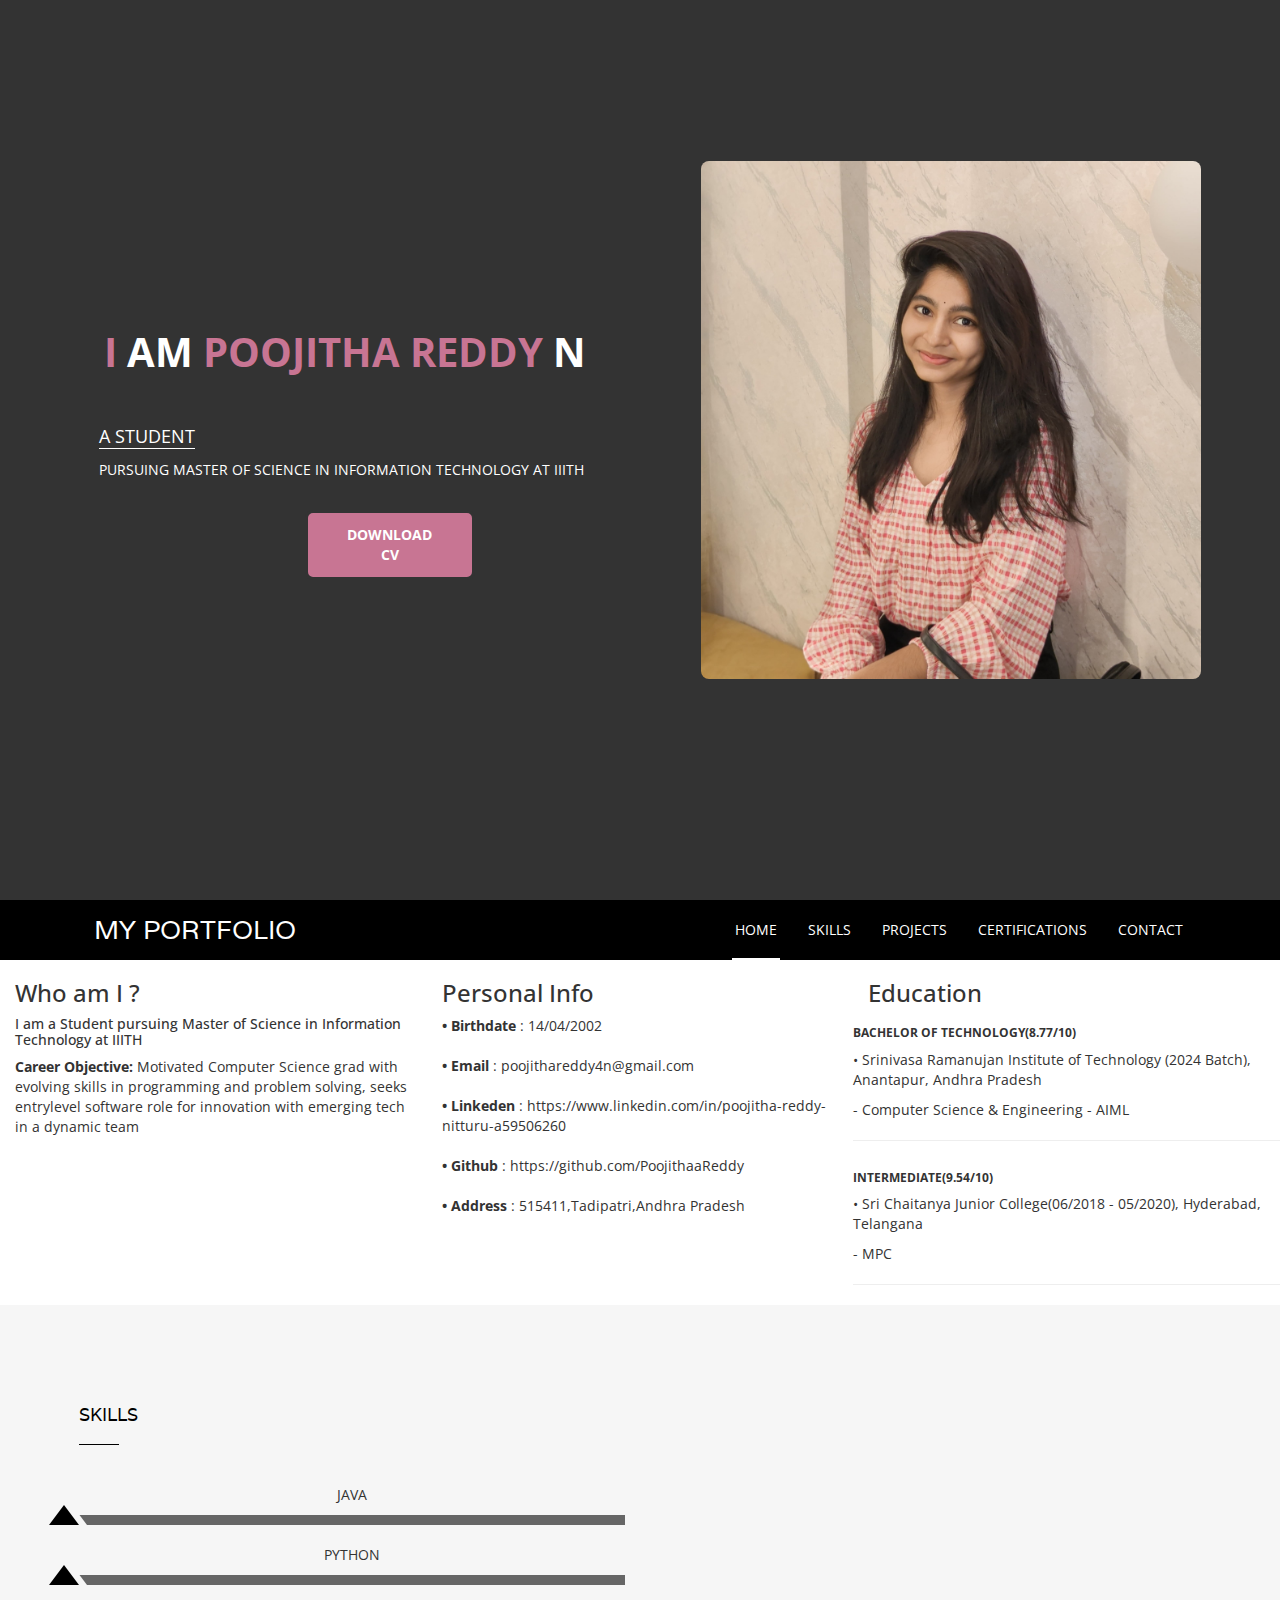
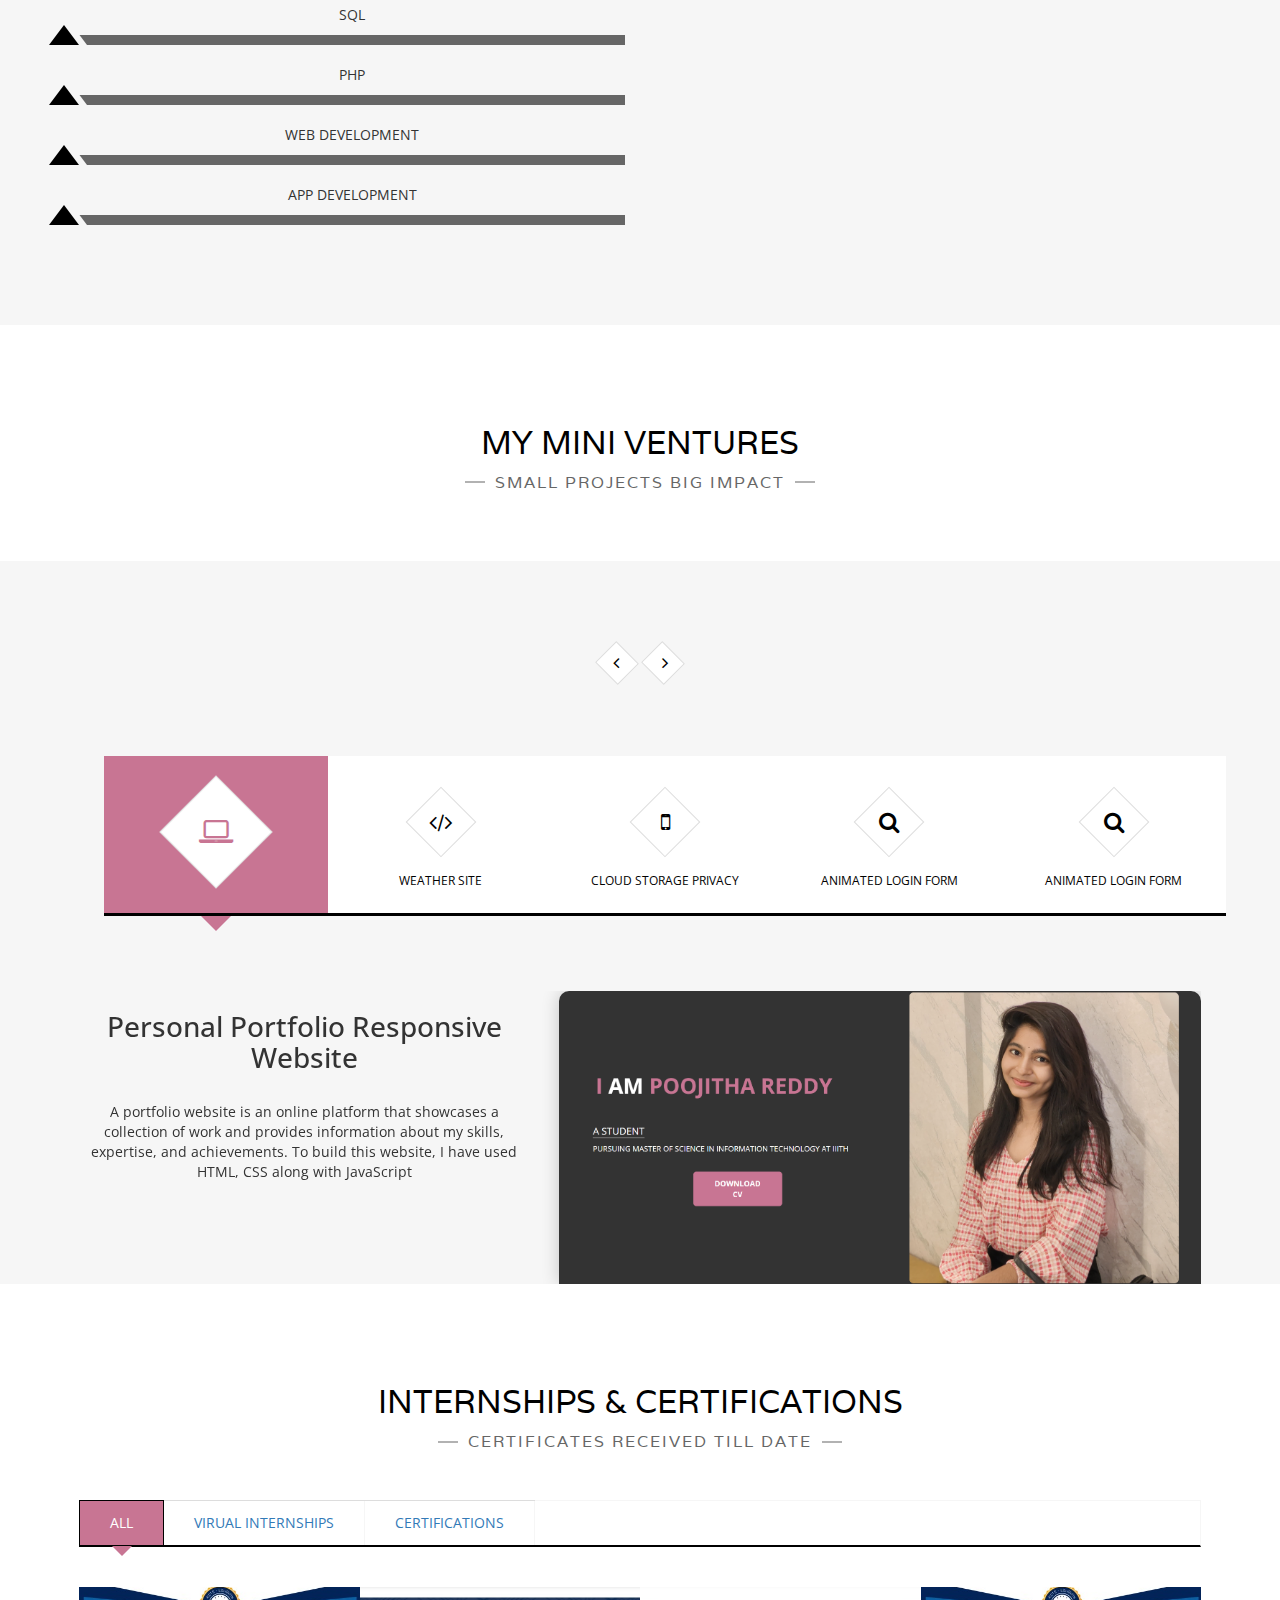
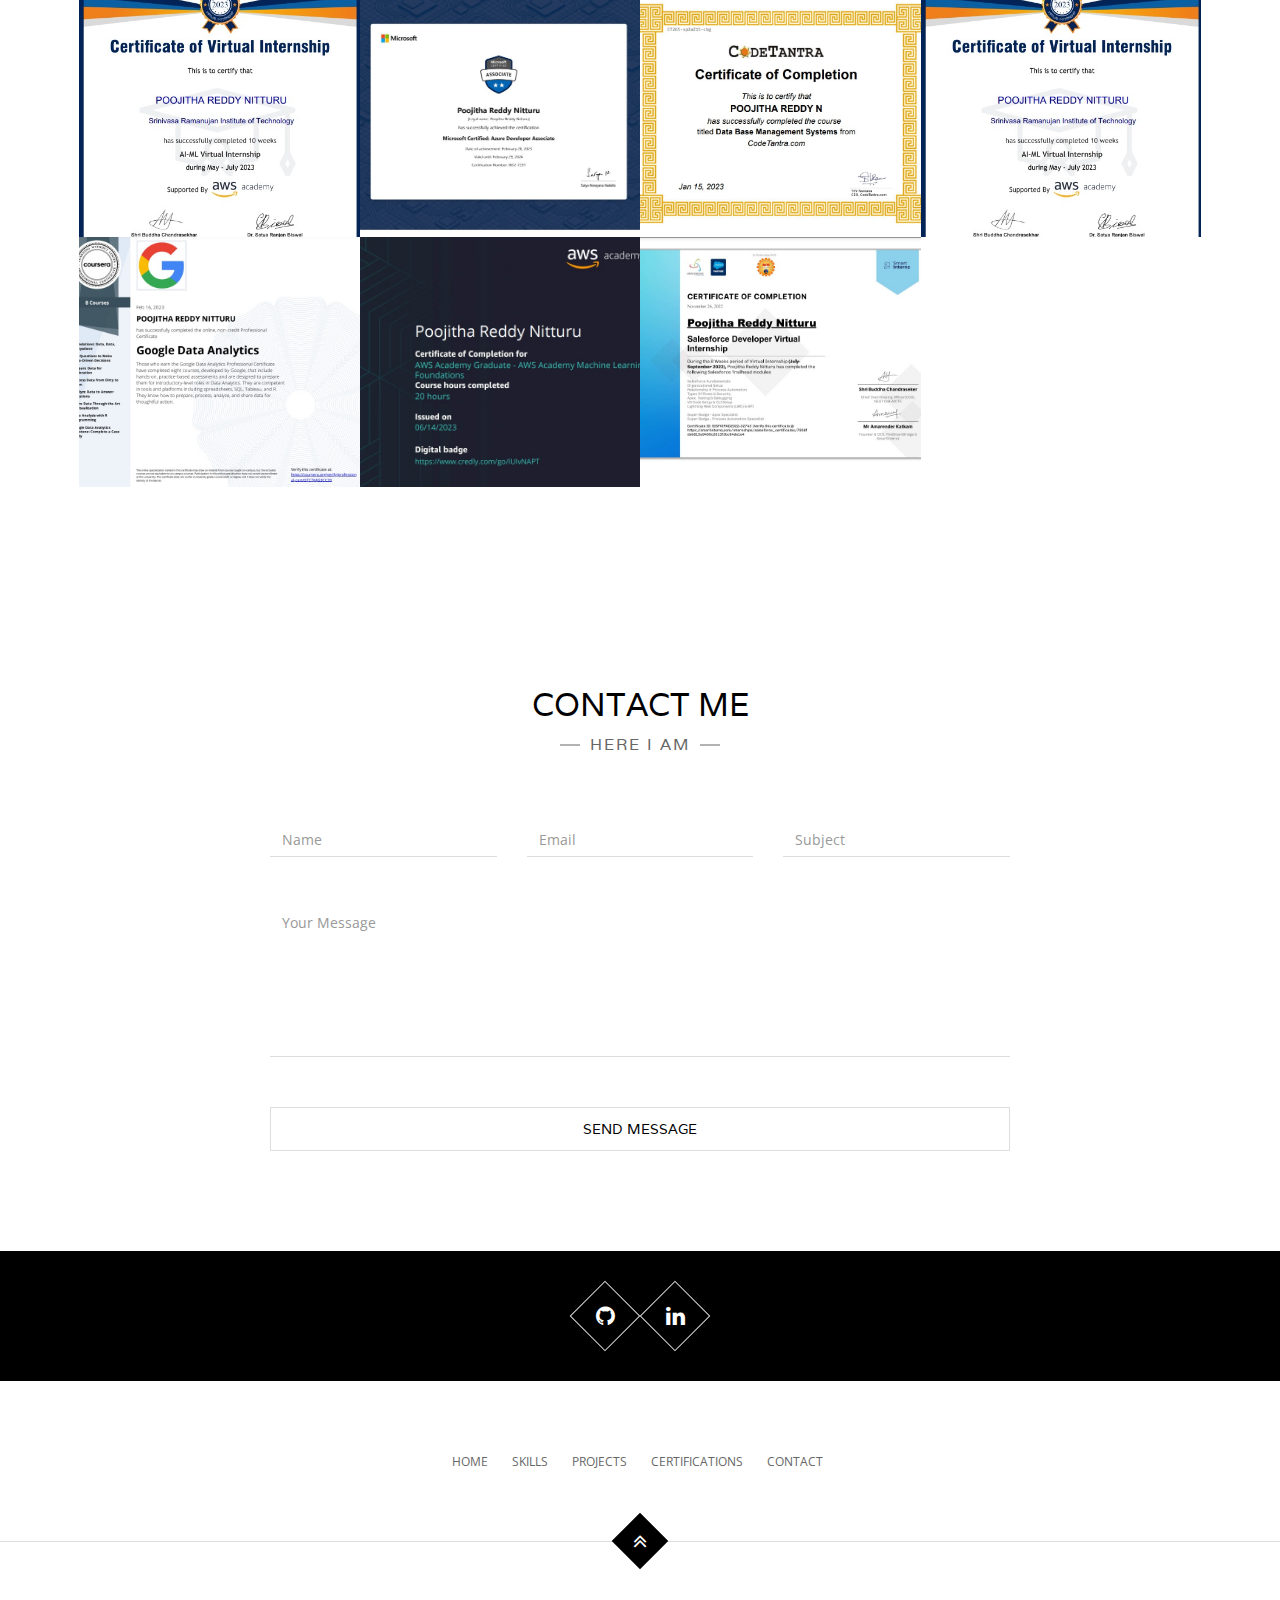
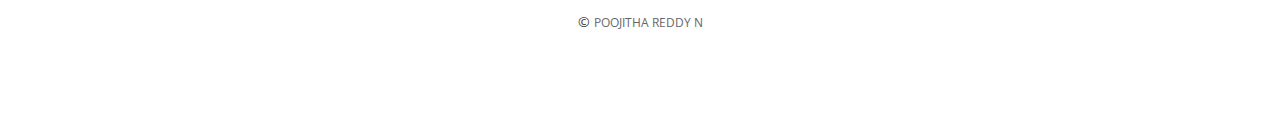
==== commit ffbdf206: "Update index.html" ====
--- a/index.html
+++ b/index.html
@@ -323,6 +323,16 @@
                                 </div>
                             </div>
                         </a><!-- /.item -->
+                         <a data-target="#services-carousel" href="#" data-slide-to="3">
+                            <div class="col-xs-4 col-sm-fifth">
+                                <div class="service">
+                                    <div class="rectangle">
+                                        <i class="fa fa-search" aria-hidden="true"></i>
+                                    </div>
+                                    <p class="hidden-xs">Animated Login Form</p>
+                                </div>
+                            </div>
+                        </a>
                     </div><!-- /.carousel-indicators -->
                         
                            
@@ -388,7 +398,20 @@
                                 </div>
                             </div>
                         </div><!-- /.item -->
-                        <!-- Item 5 -->   
+                        <!-- Item 5 -->  
+<div id="item4" class="item tab-pane">
+                            <div class="row">
+                                <div class="col-md-5">
+                                    <div class="service-info">
+                                        <h3 class="service-title">Animated Login Form</h3>
+                                        <p>Experience login like never before with our captivating Animated Login Form. Combining style and usability, this form showcases smooth animations and a sleek design. Effortlessly enhance your website's user experience with this modern touch to login interactions <br><strong><a href="https://animatedlogin-ps.netlify.app/">VIEW THE SITE HERE 🔗</a></strong></p>
+                                    </div>
+                                </div>
+                                <div class="col-md-7">
+                                    <img src="assets/img/Login.png" class="img-responsive" alt="">
+                                </div>
+                            </div>
+                        </div> 
                         
                     </div><!-- /.carousel-inner -->
                 </div><!-- /.carousel -->
@@ -707,4 +730,4 @@
     
   
 </body>
-</html>+</html>
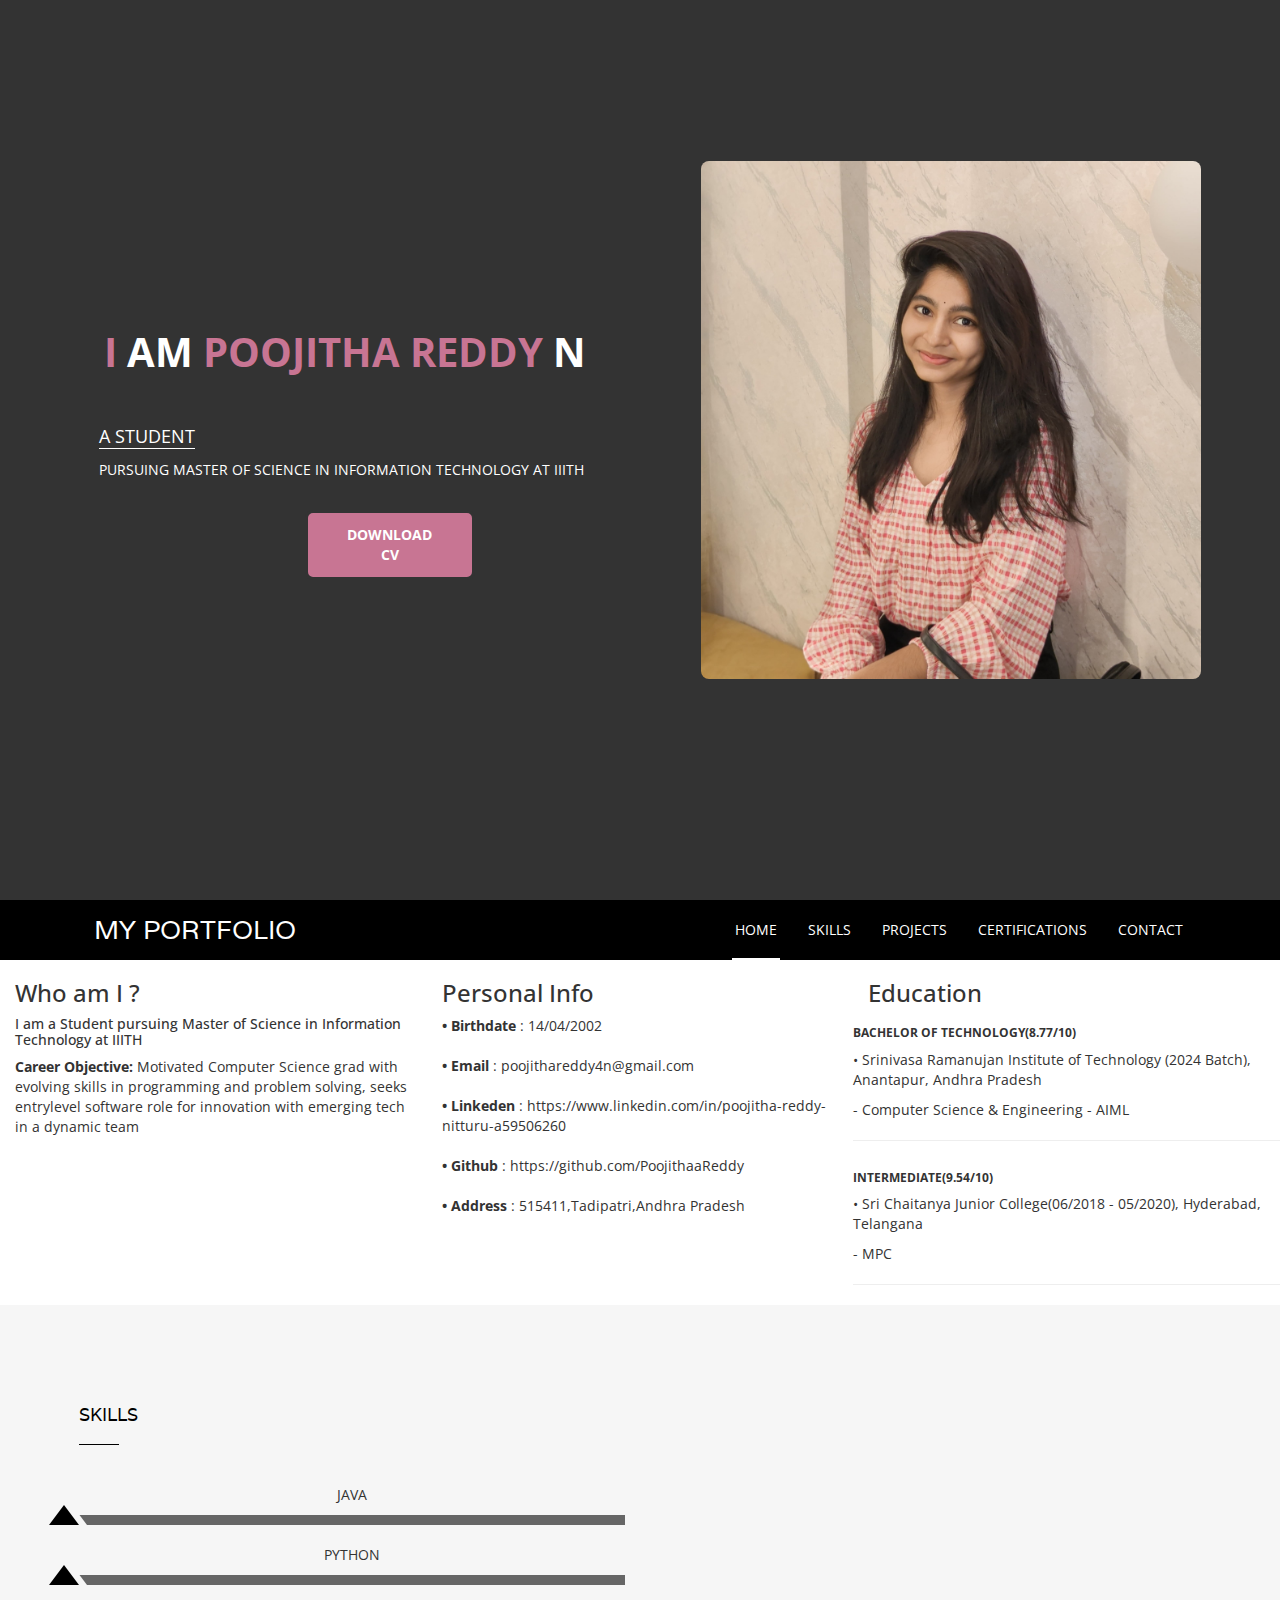
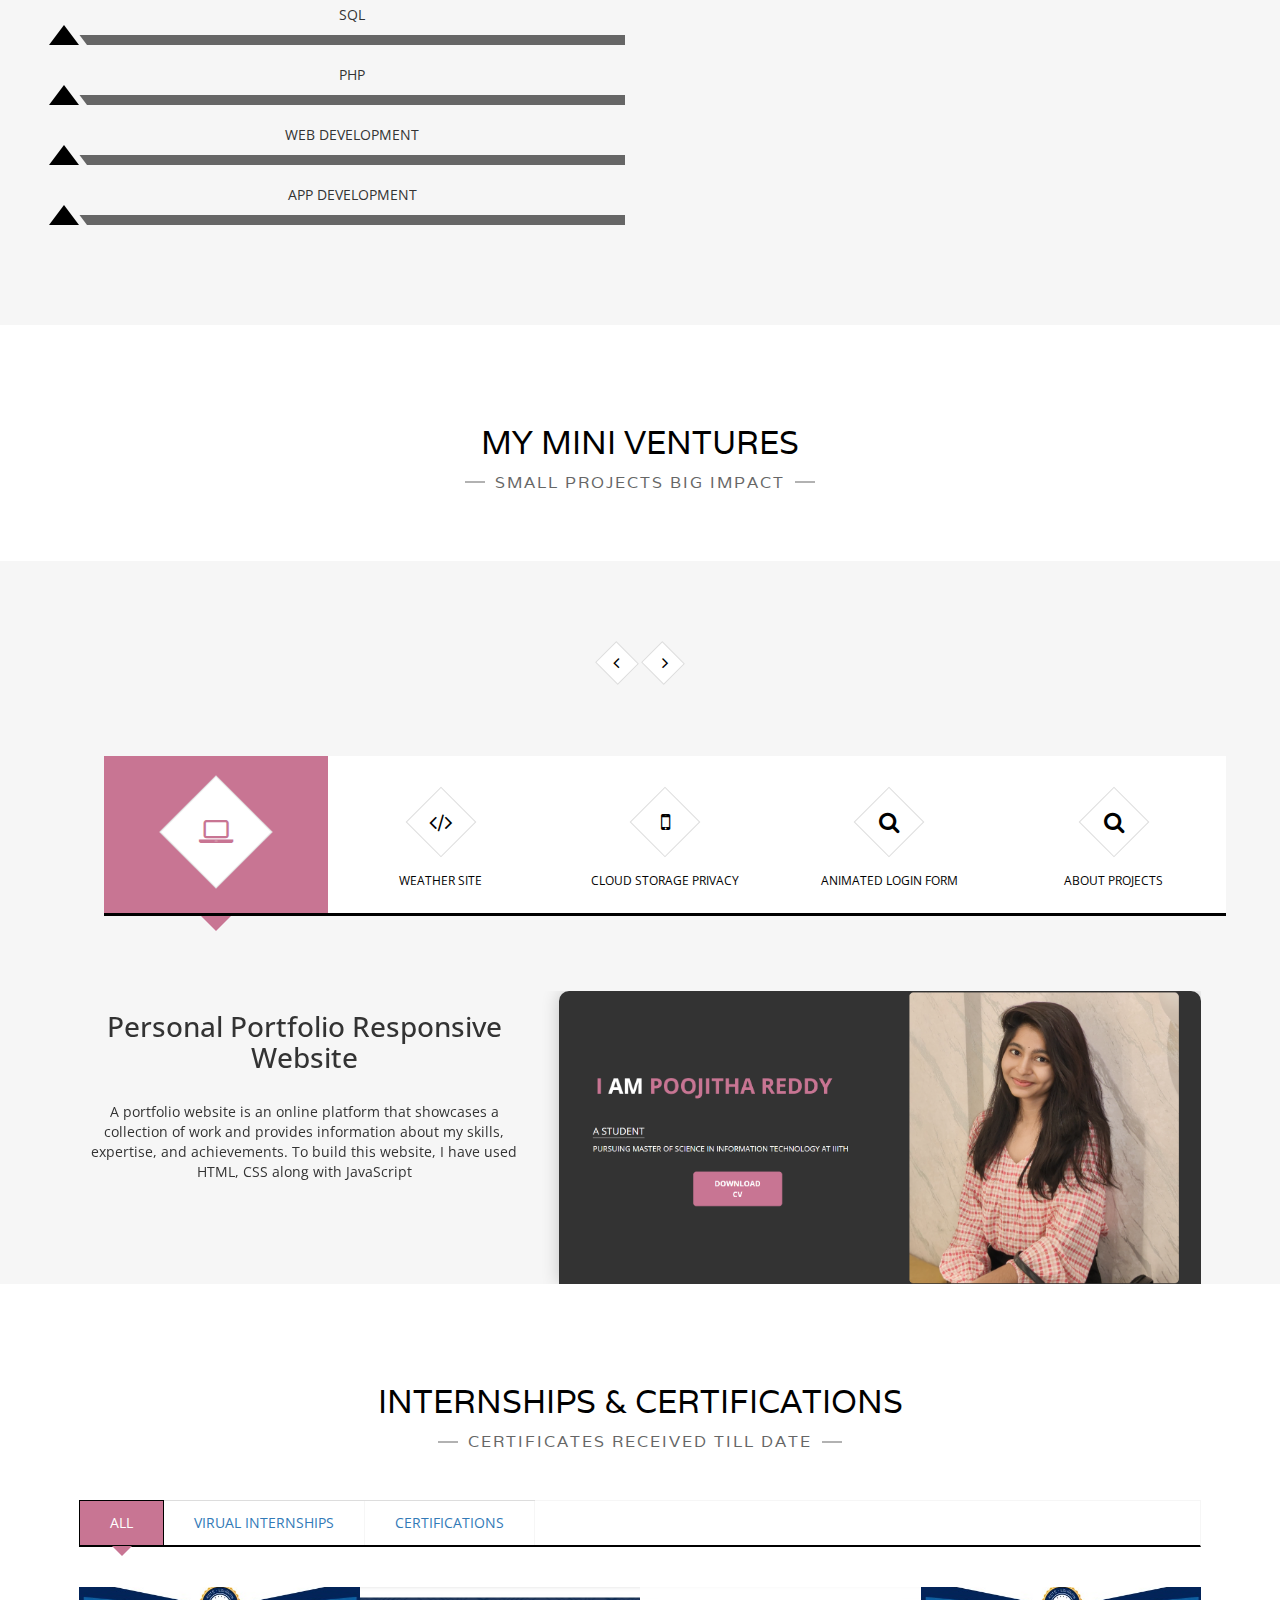
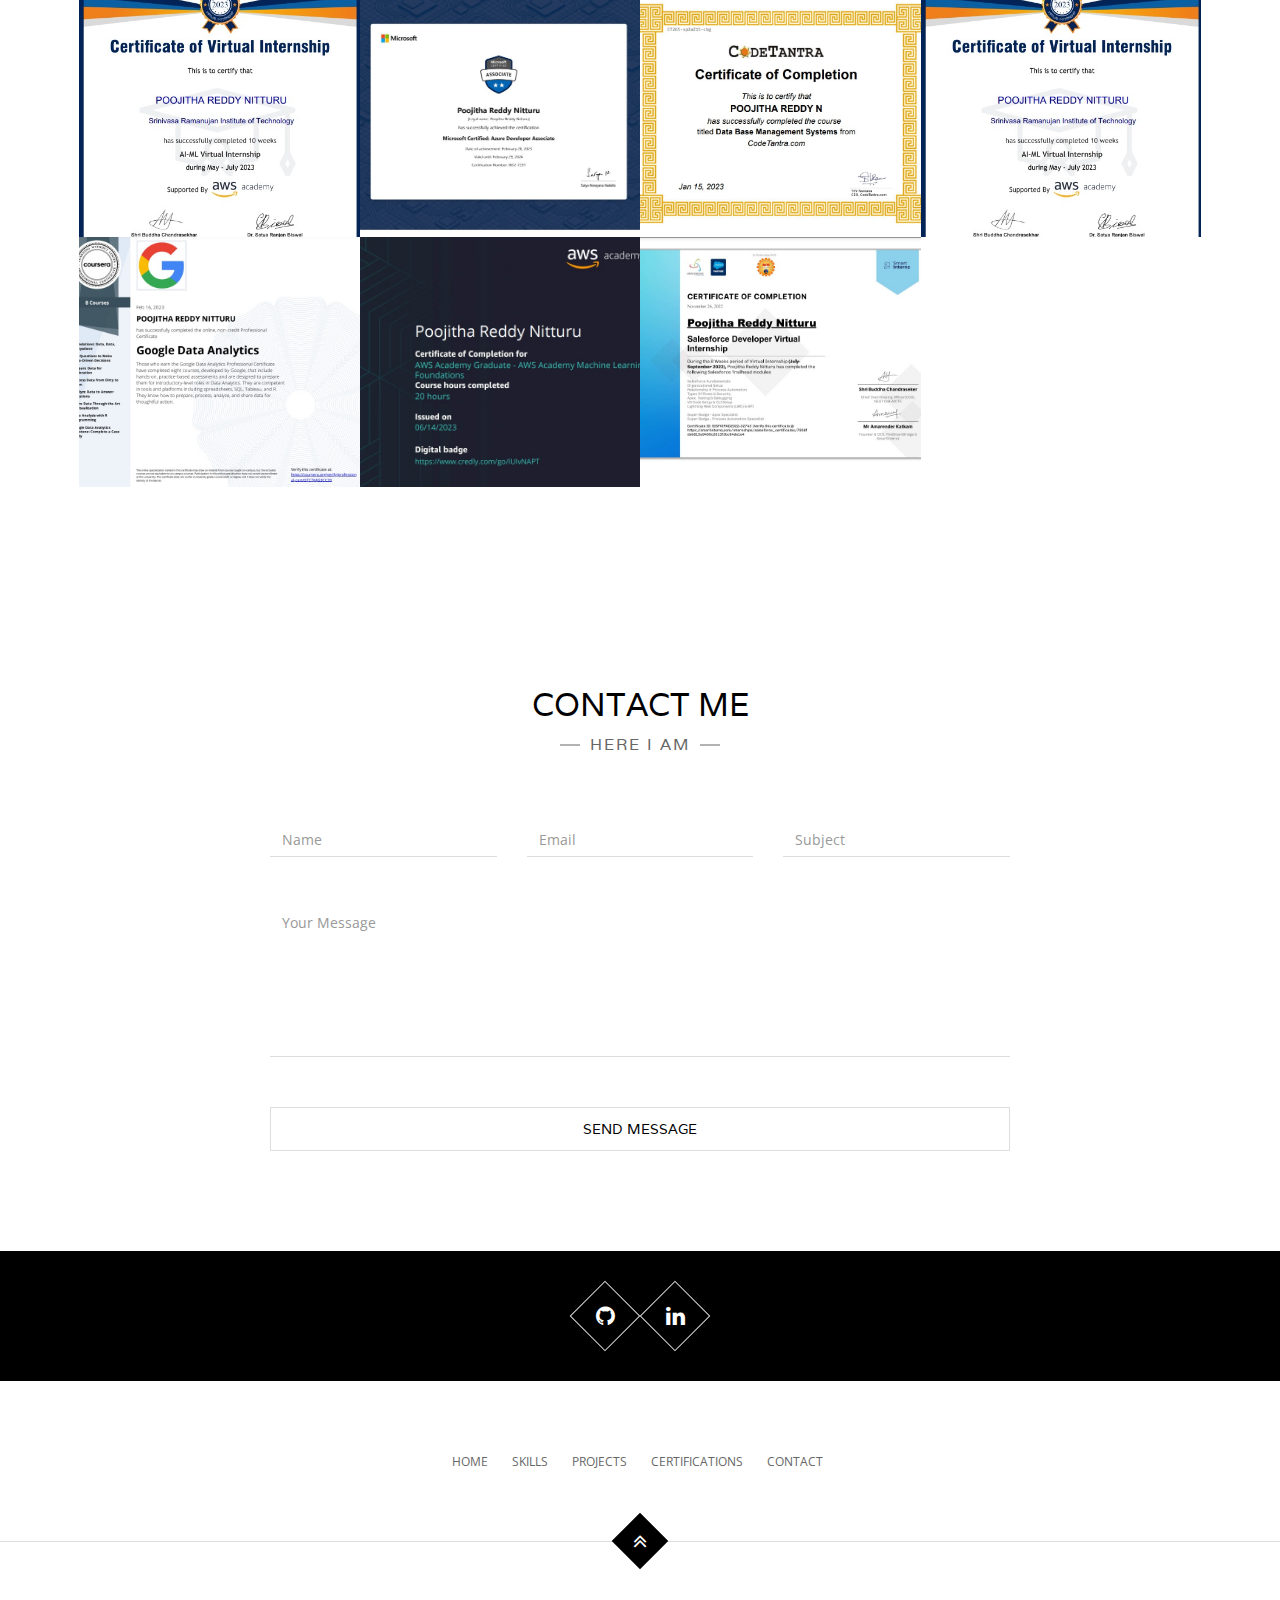
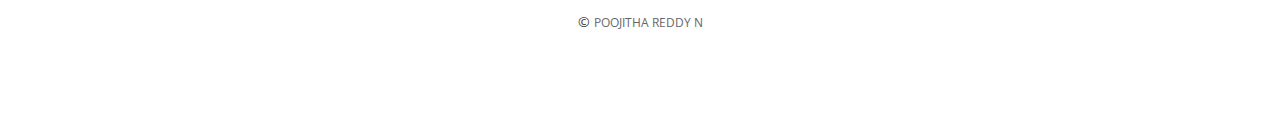
==== commit fe9e6819: "Update index.html" ====
--- a/index.html
+++ b/index.html
@@ -322,14 +322,14 @@
                                     <p class="hidden-xs">Animated Login Form</p>
                                 </div>
                             </div>
-                        </a><!-- /.item -->
+                        </a><!-- /.item &&&&&&&&&&&&-->
                          <a data-target="#services-carousel" href="#" data-slide-to="3">
                             <div class="col-xs-4 col-sm-fifth">
                                 <div class="service">
                                     <div class="rectangle">
                                         <i class="fa fa-search" aria-hidden="true"></i>
                                     </div>
-                                    <p class="hidden-xs">Animated Login Form</p>
+                                    <p class="hidden-xs">About Projects</p>
                                 </div>
                             </div>
                         </a>
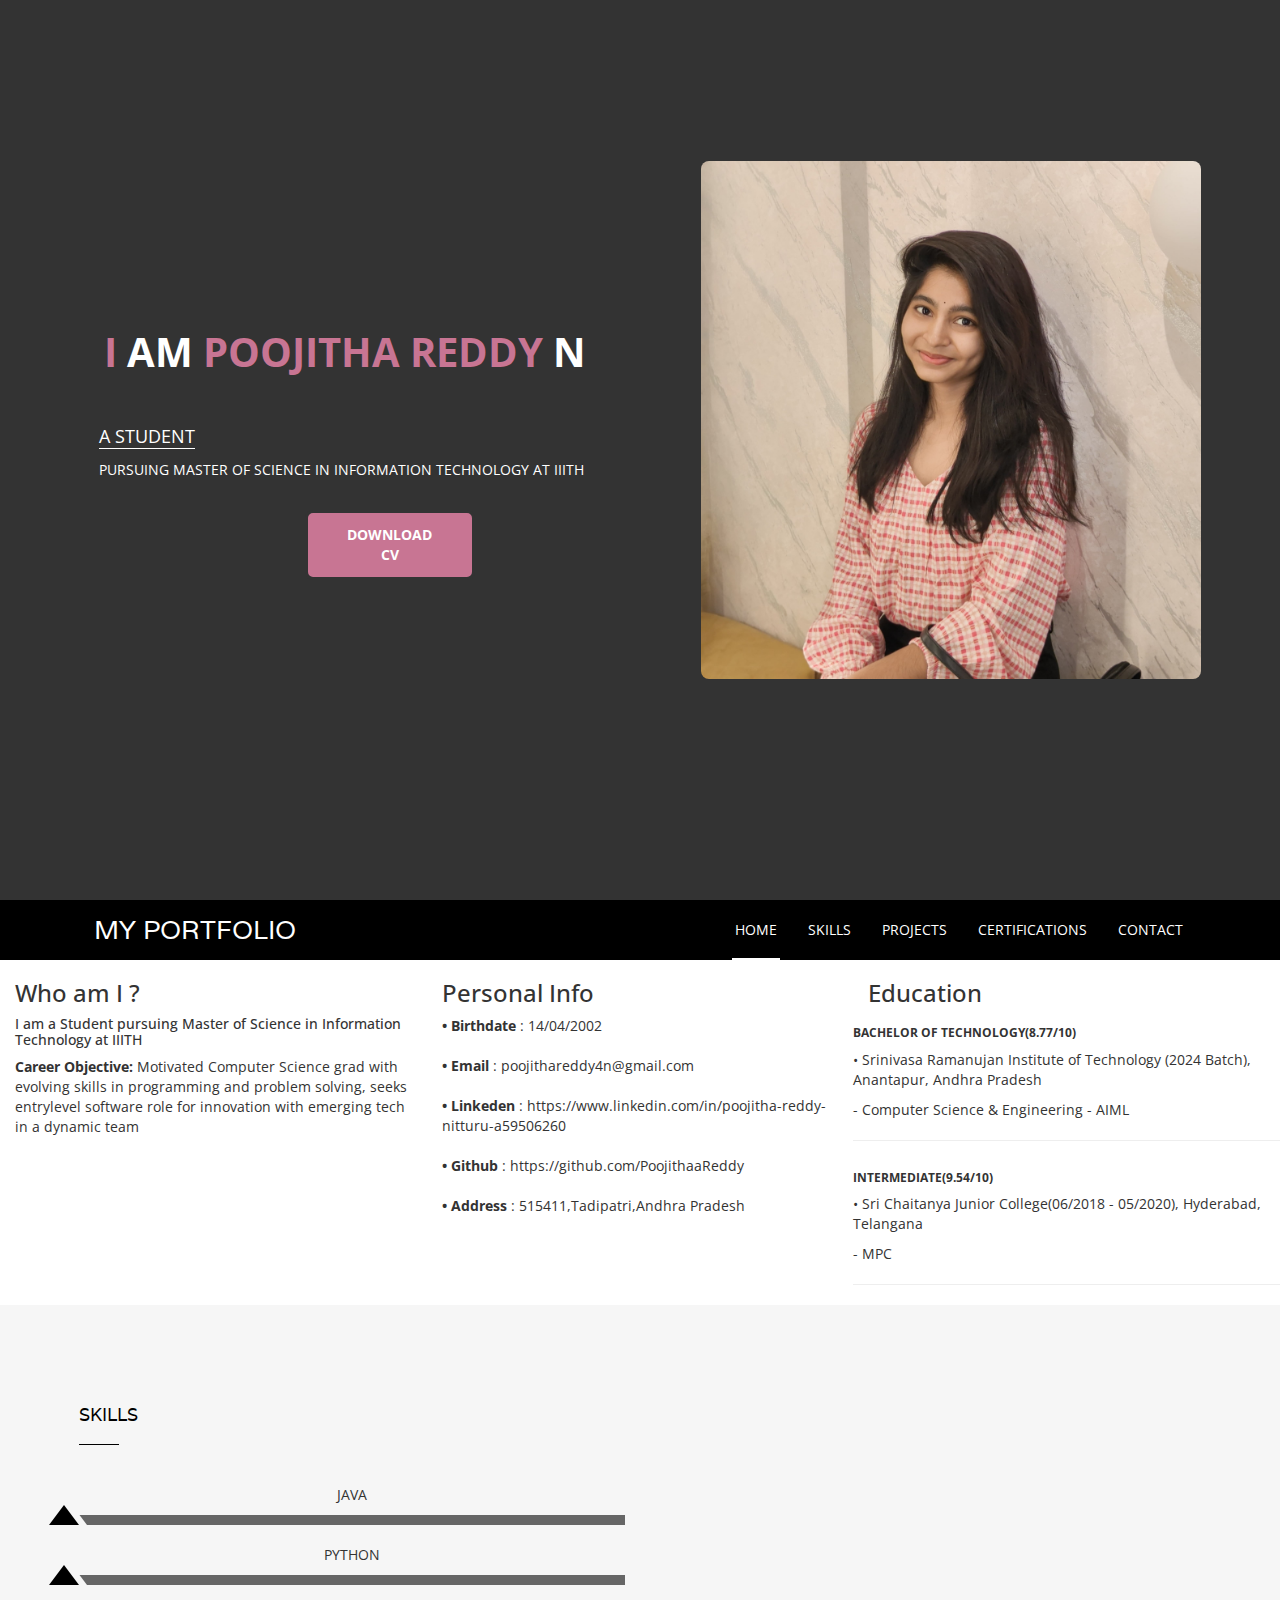
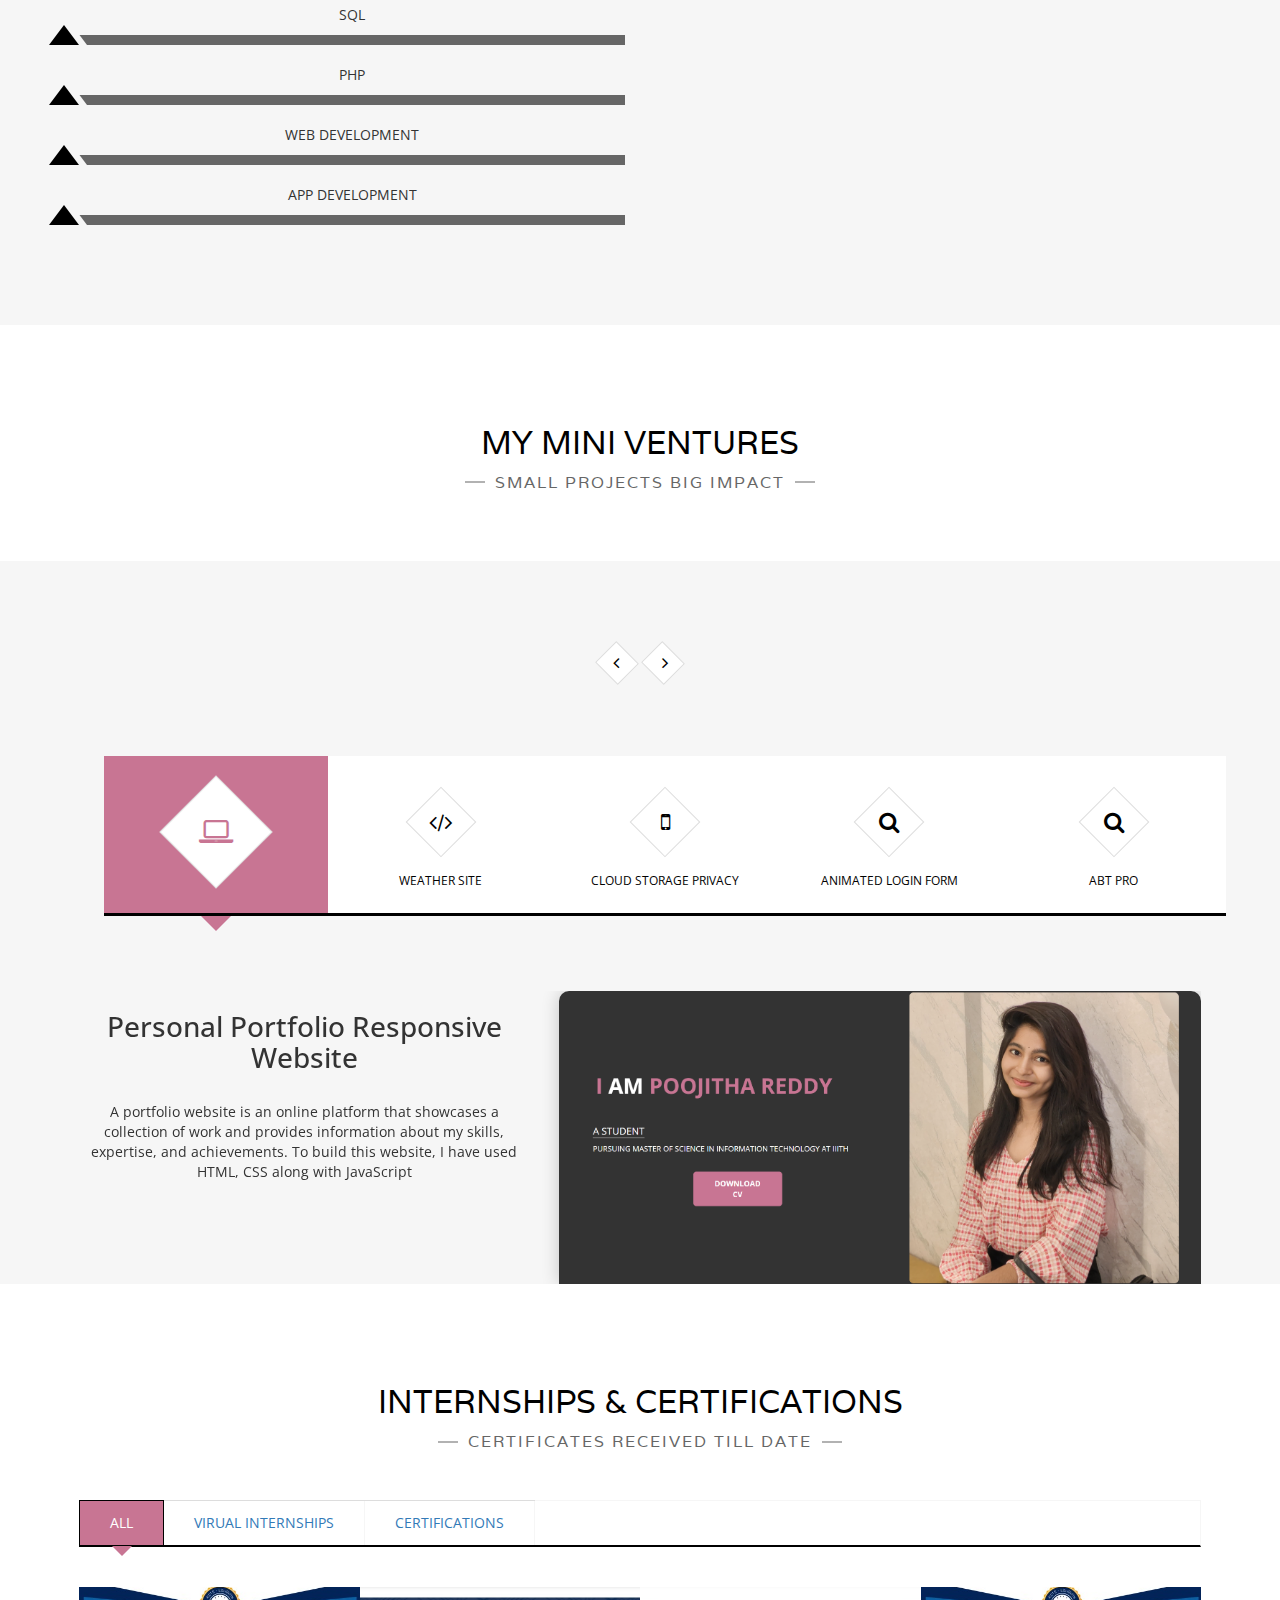
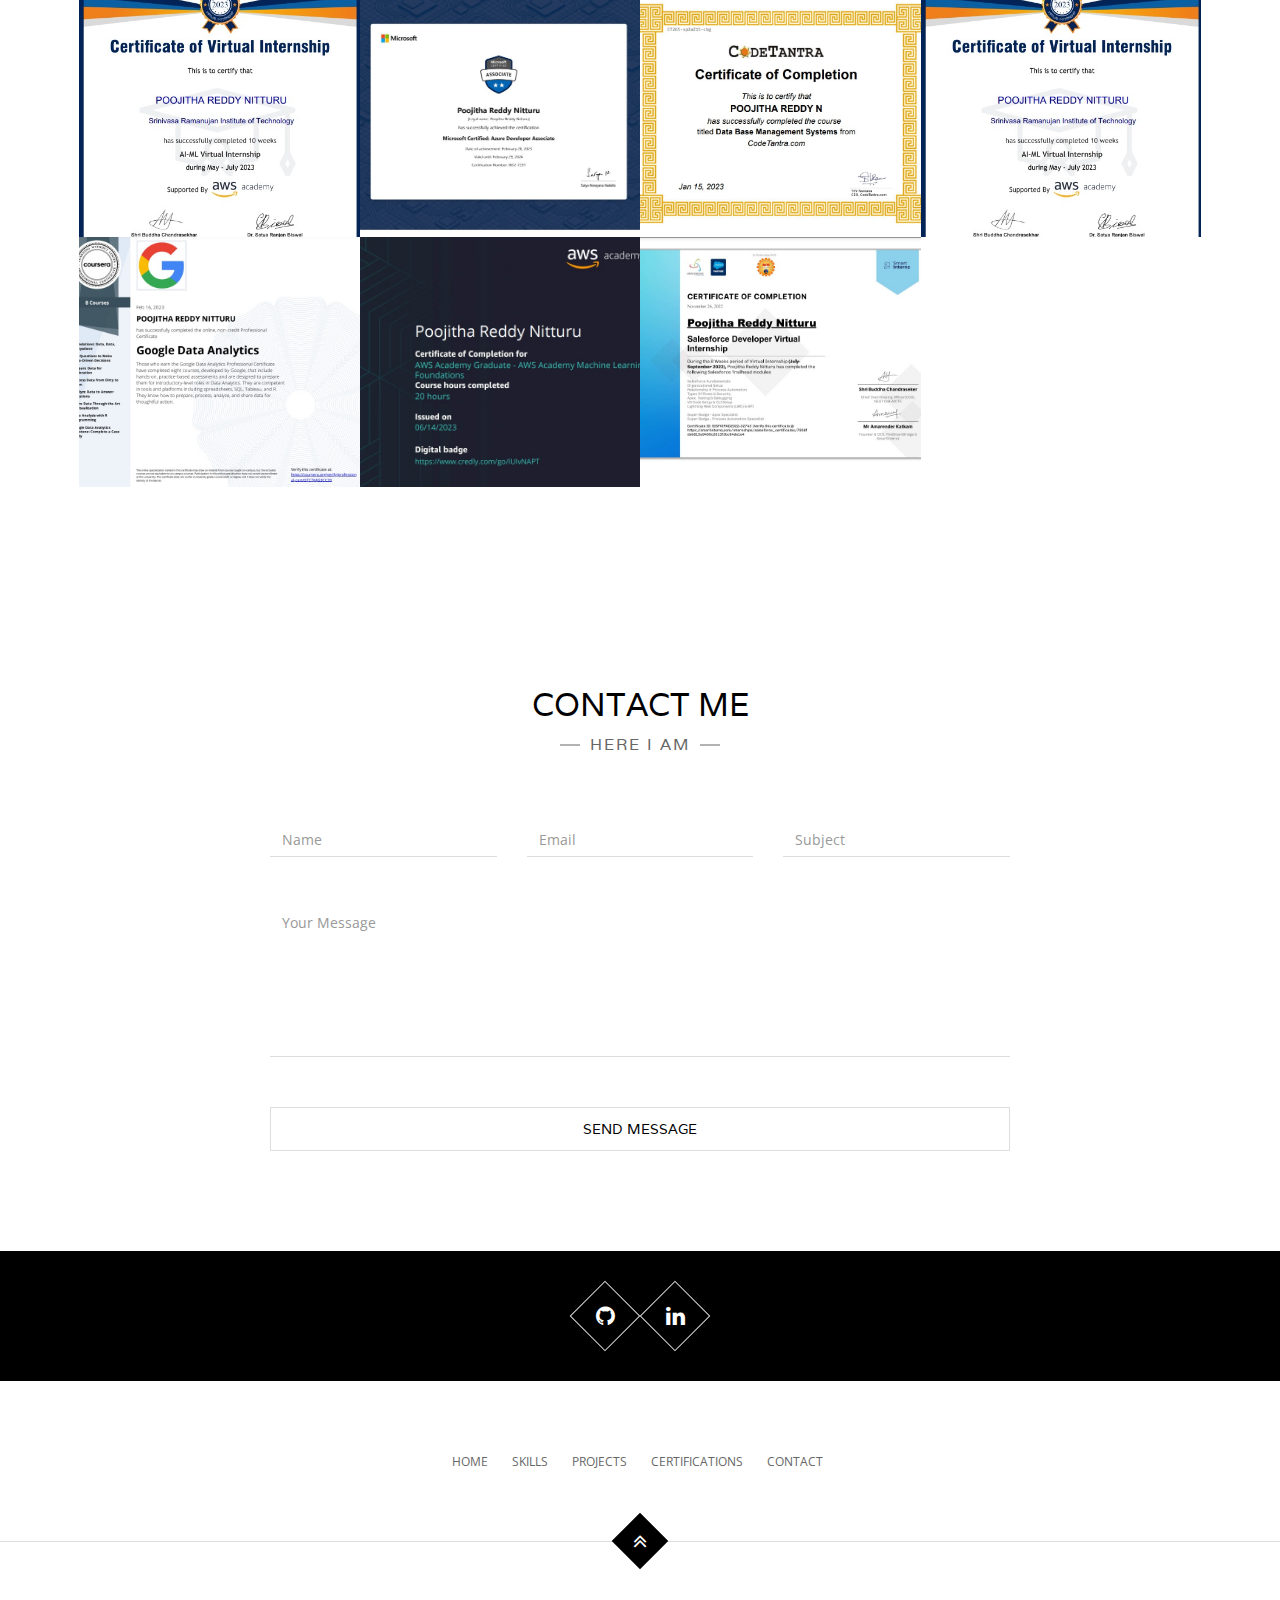
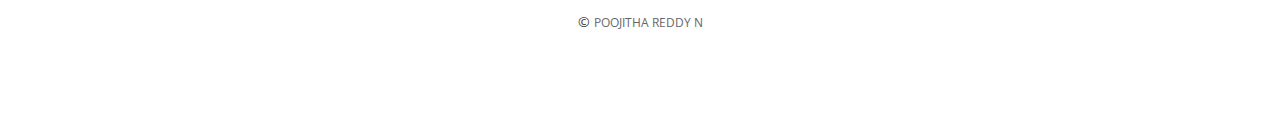
==== commit dc0f883e: "Update index.html" ====
--- a/index.html
+++ b/index.html
@@ -323,13 +323,13 @@
                                 </div>
                             </div>
                         </a><!-- /.item &&&&&&&&&&&&-->
-                         <a data-target="#services-carousel" href="#" data-slide-to="3">
+                         <a href="AboutProjects.html">
                             <div class="col-xs-4 col-sm-fifth">
                                 <div class="service">
                                     <div class="rectangle">
                                         <i class="fa fa-search" aria-hidden="true"></i>
                                     </div>
-                                    <p class="hidden-xs">About Projects</p>
+                                    <p class="hidden-xs">Abt Pro</p>
                                 </div>
                             </div>
                         </a>
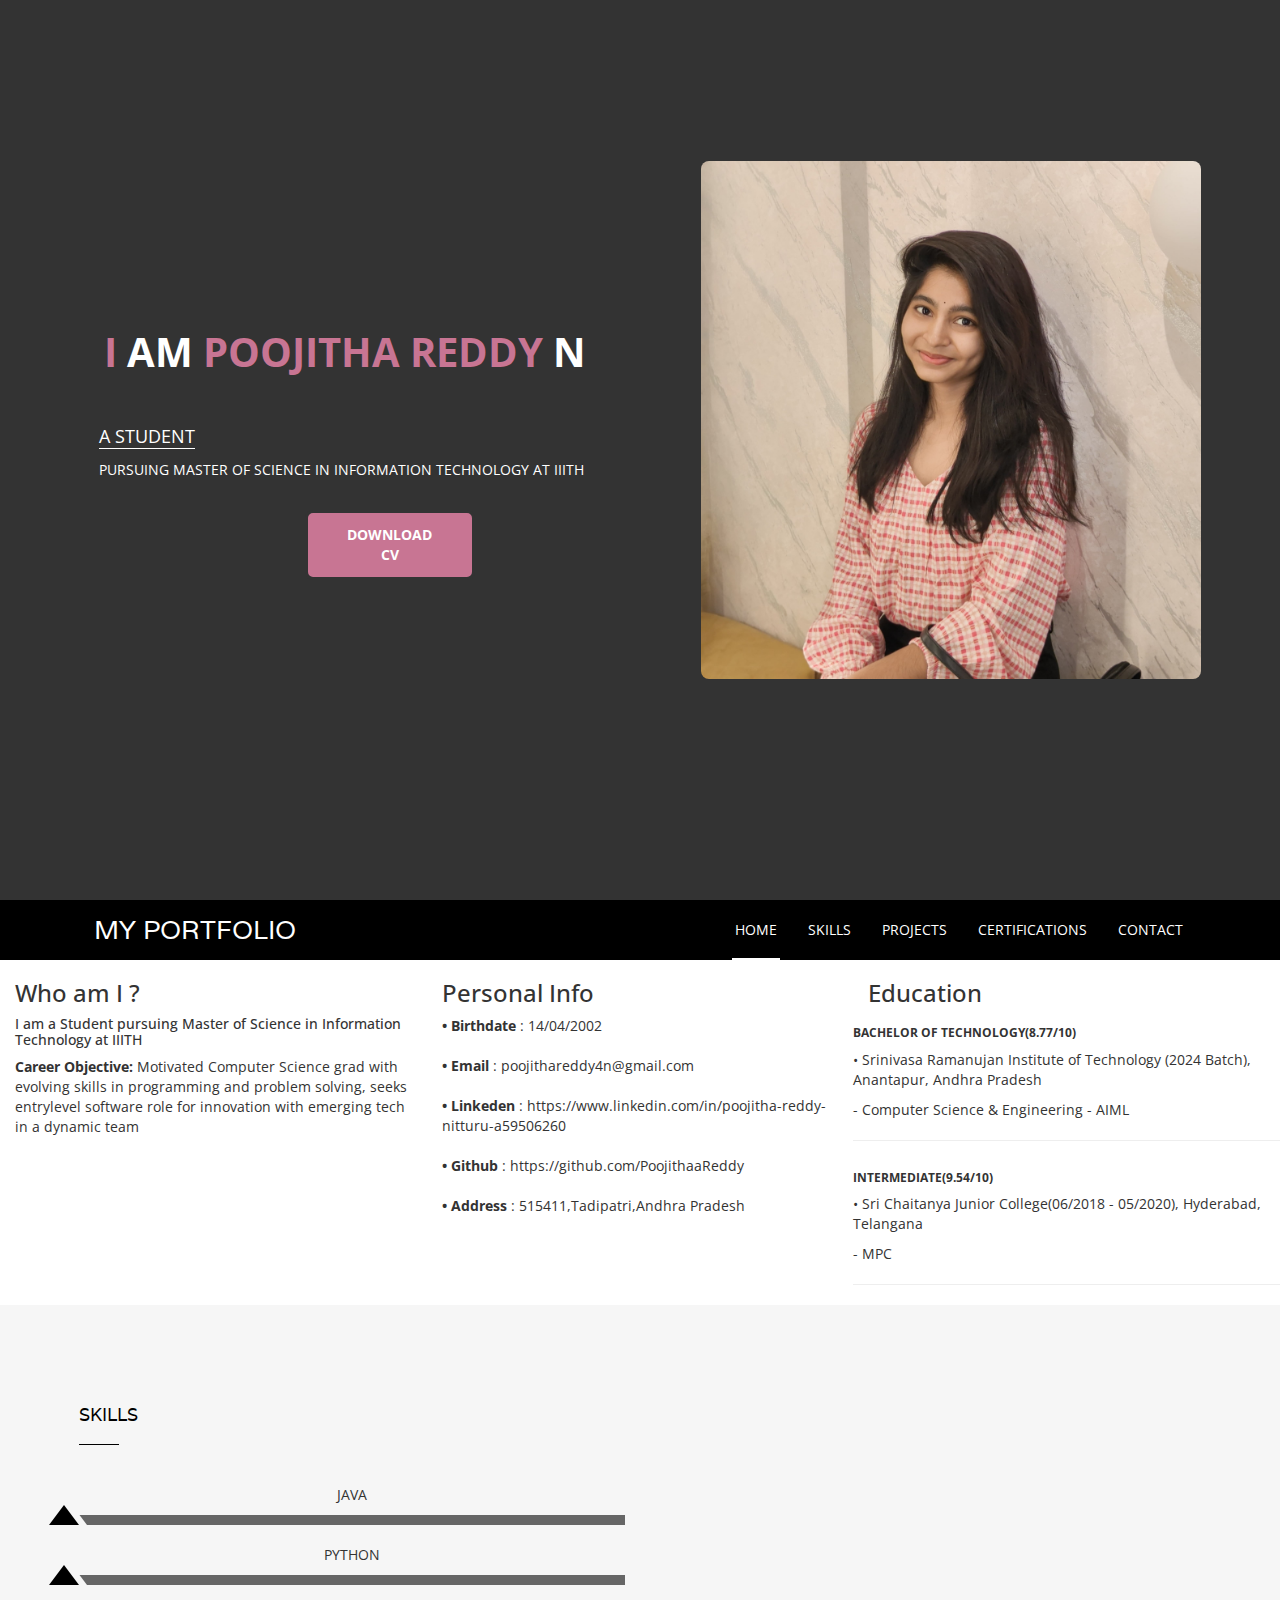
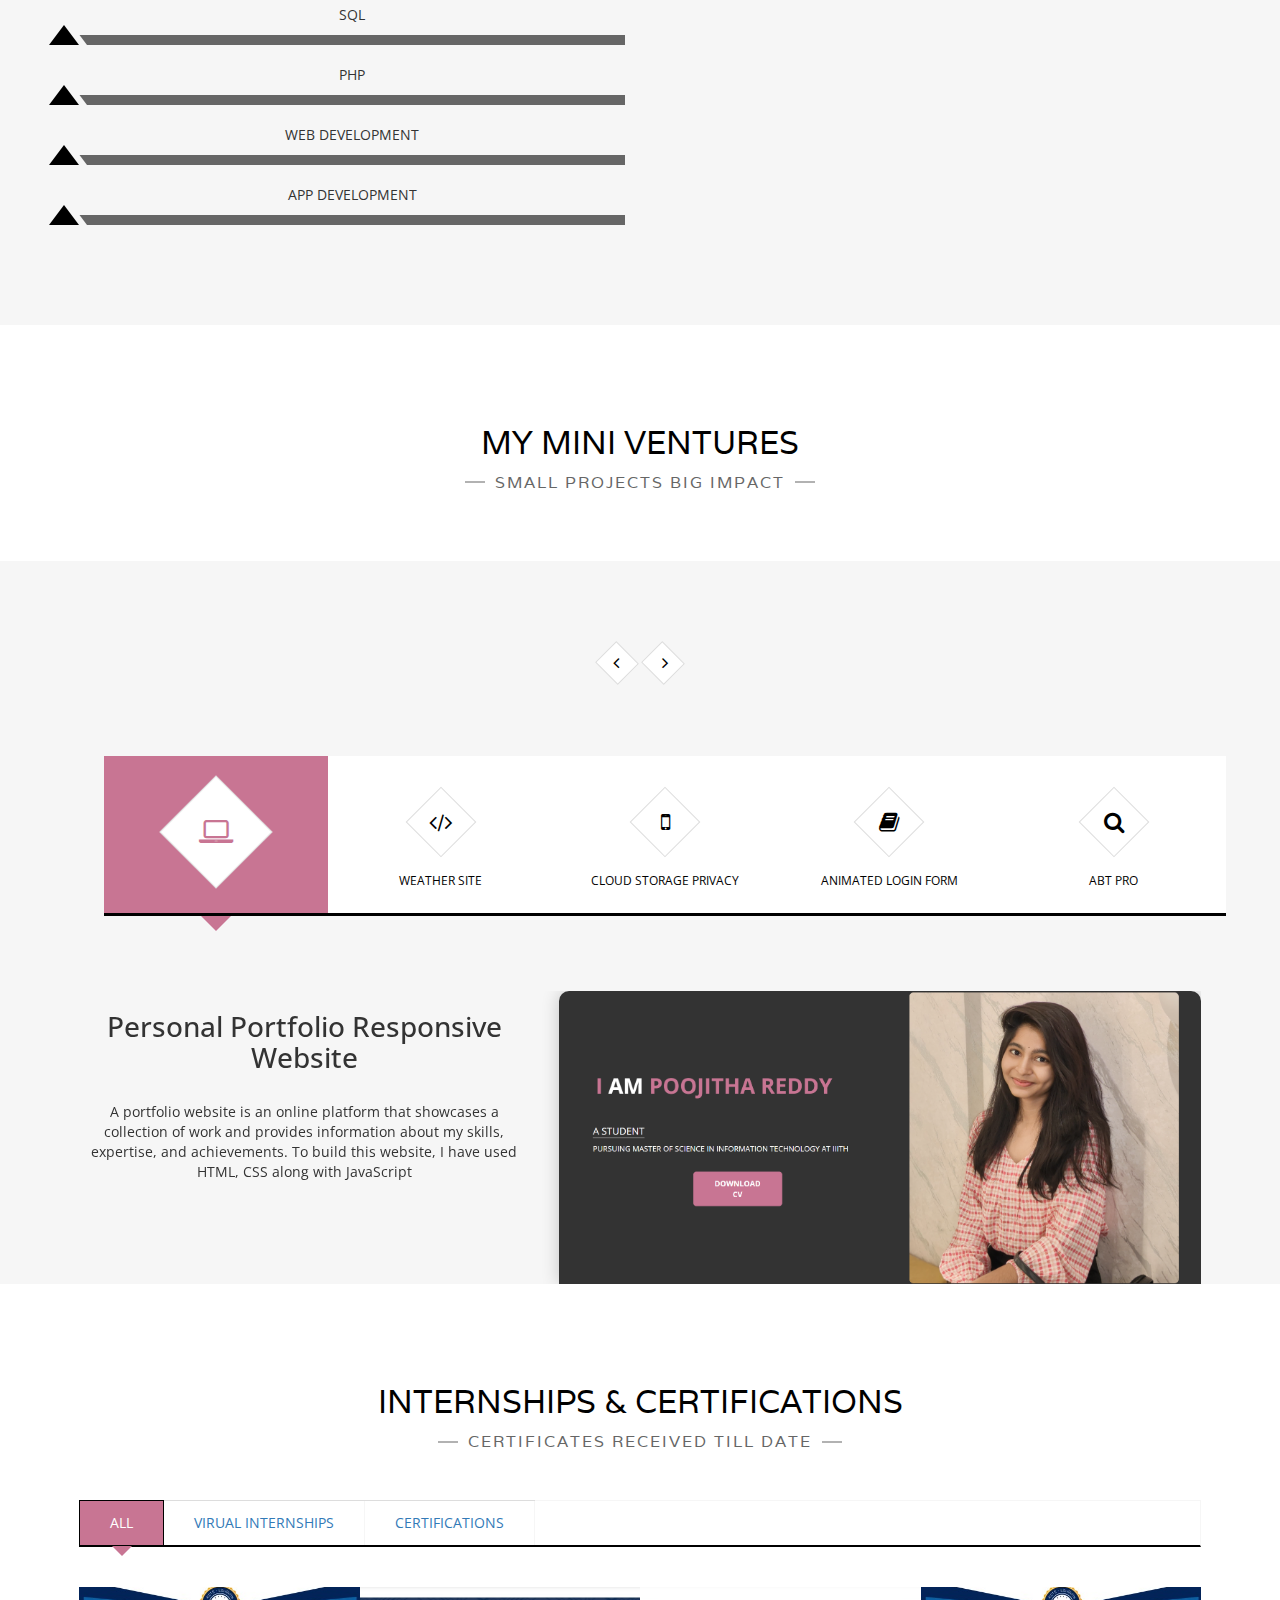
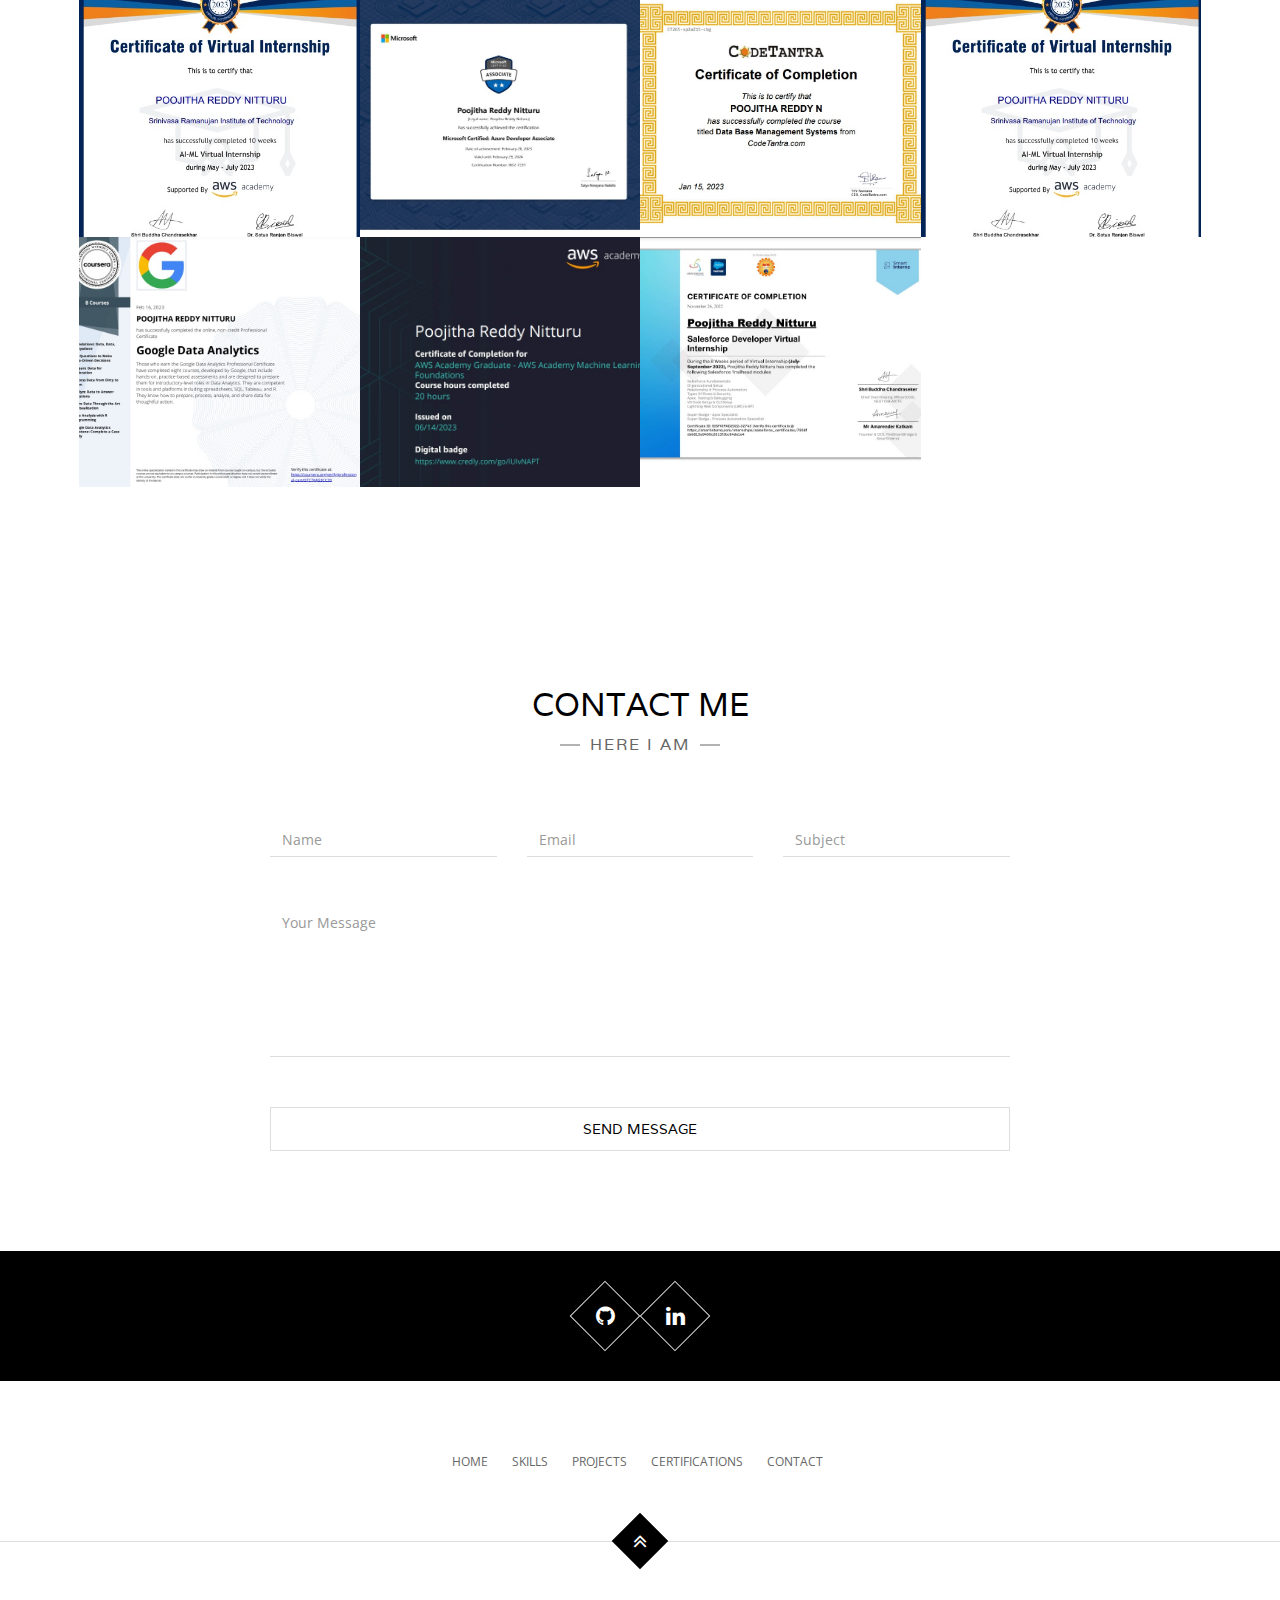
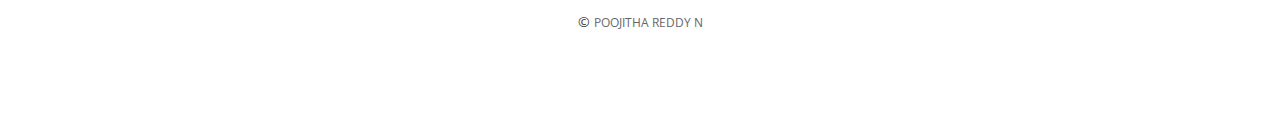
==== commit 6eed0f74: "Update index.html" ====
--- a/index.html
+++ b/index.html
@@ -317,7 +317,7 @@
                             <div class="col-xs-4 col-sm-fifth">
                                 <div class="service">
                                     <div class="rectangle">
-                                        <i class="fa fa-search" aria-hidden="true"></i>
+                                        <i class="fa fa-book" aria-hidden="true"></i>
                                     </div>
                                     <p class="hidden-xs">Animated Login Form</p>
                                 </div>
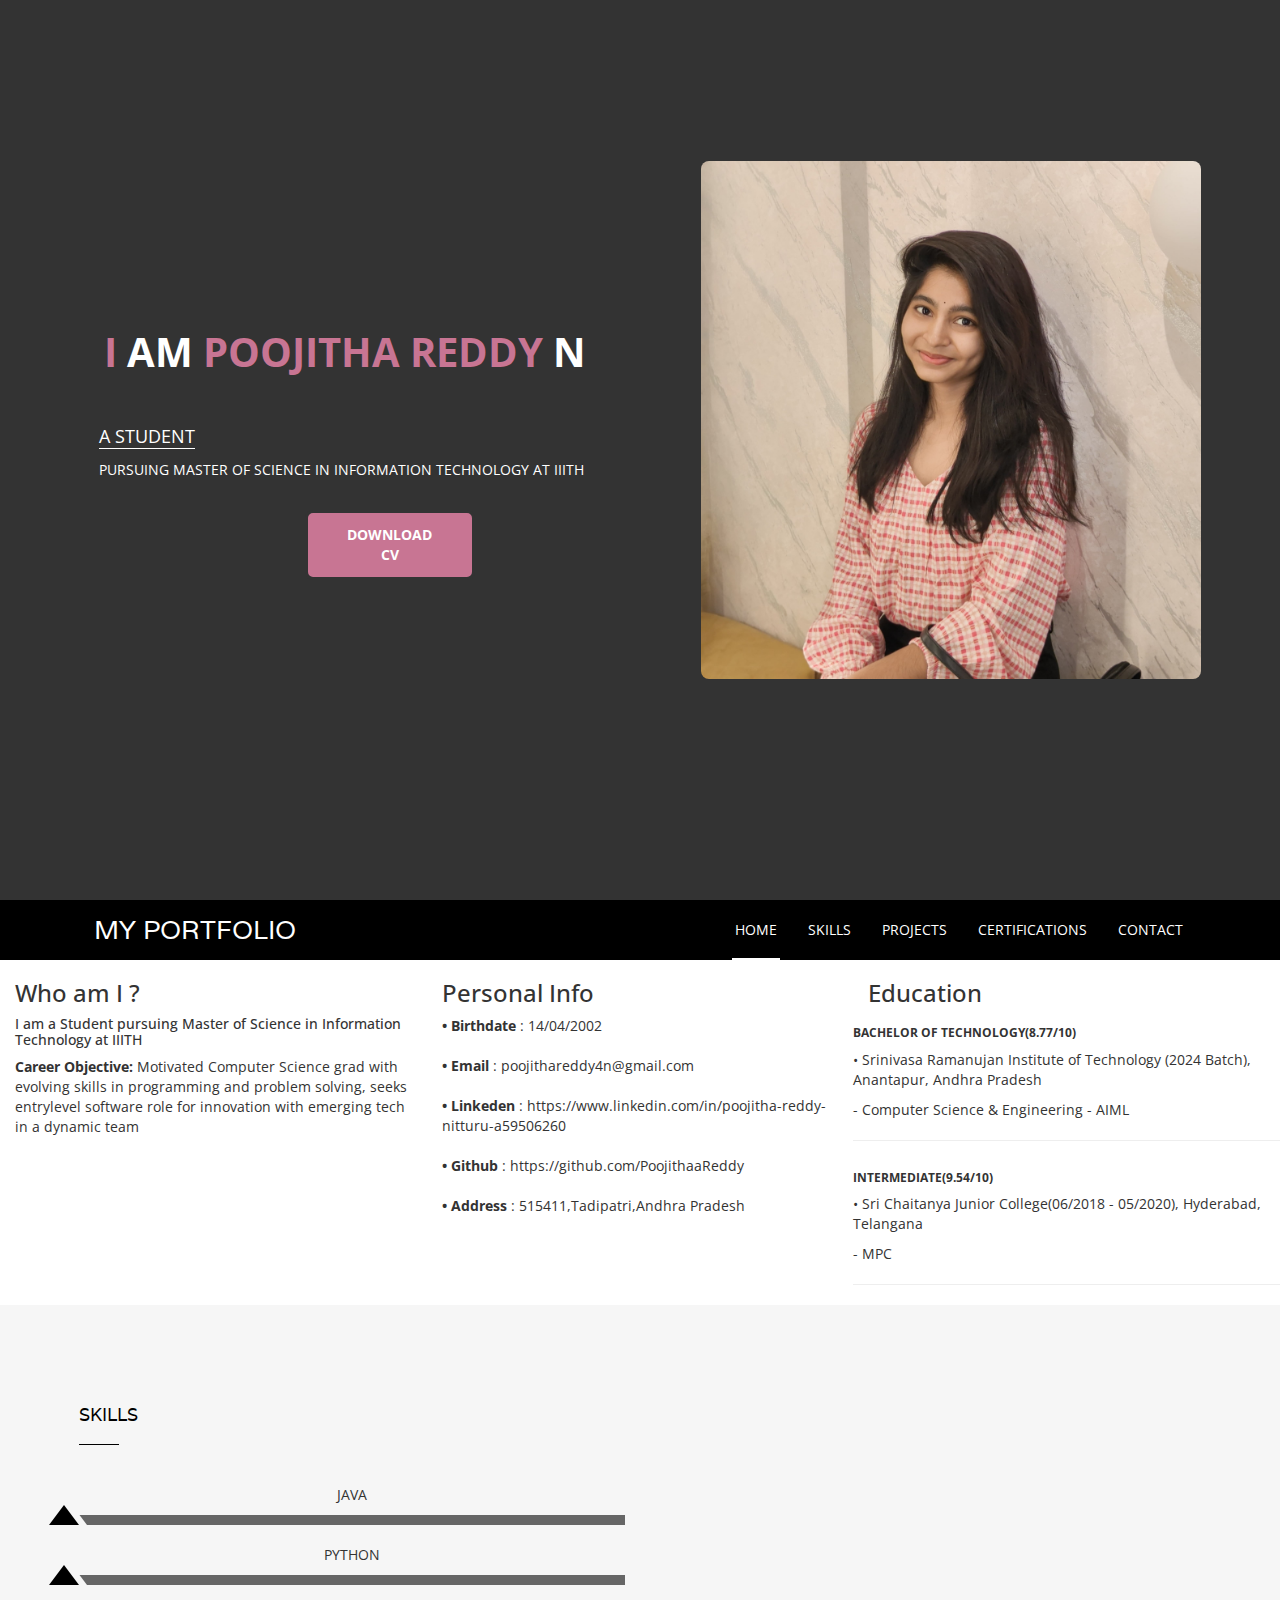
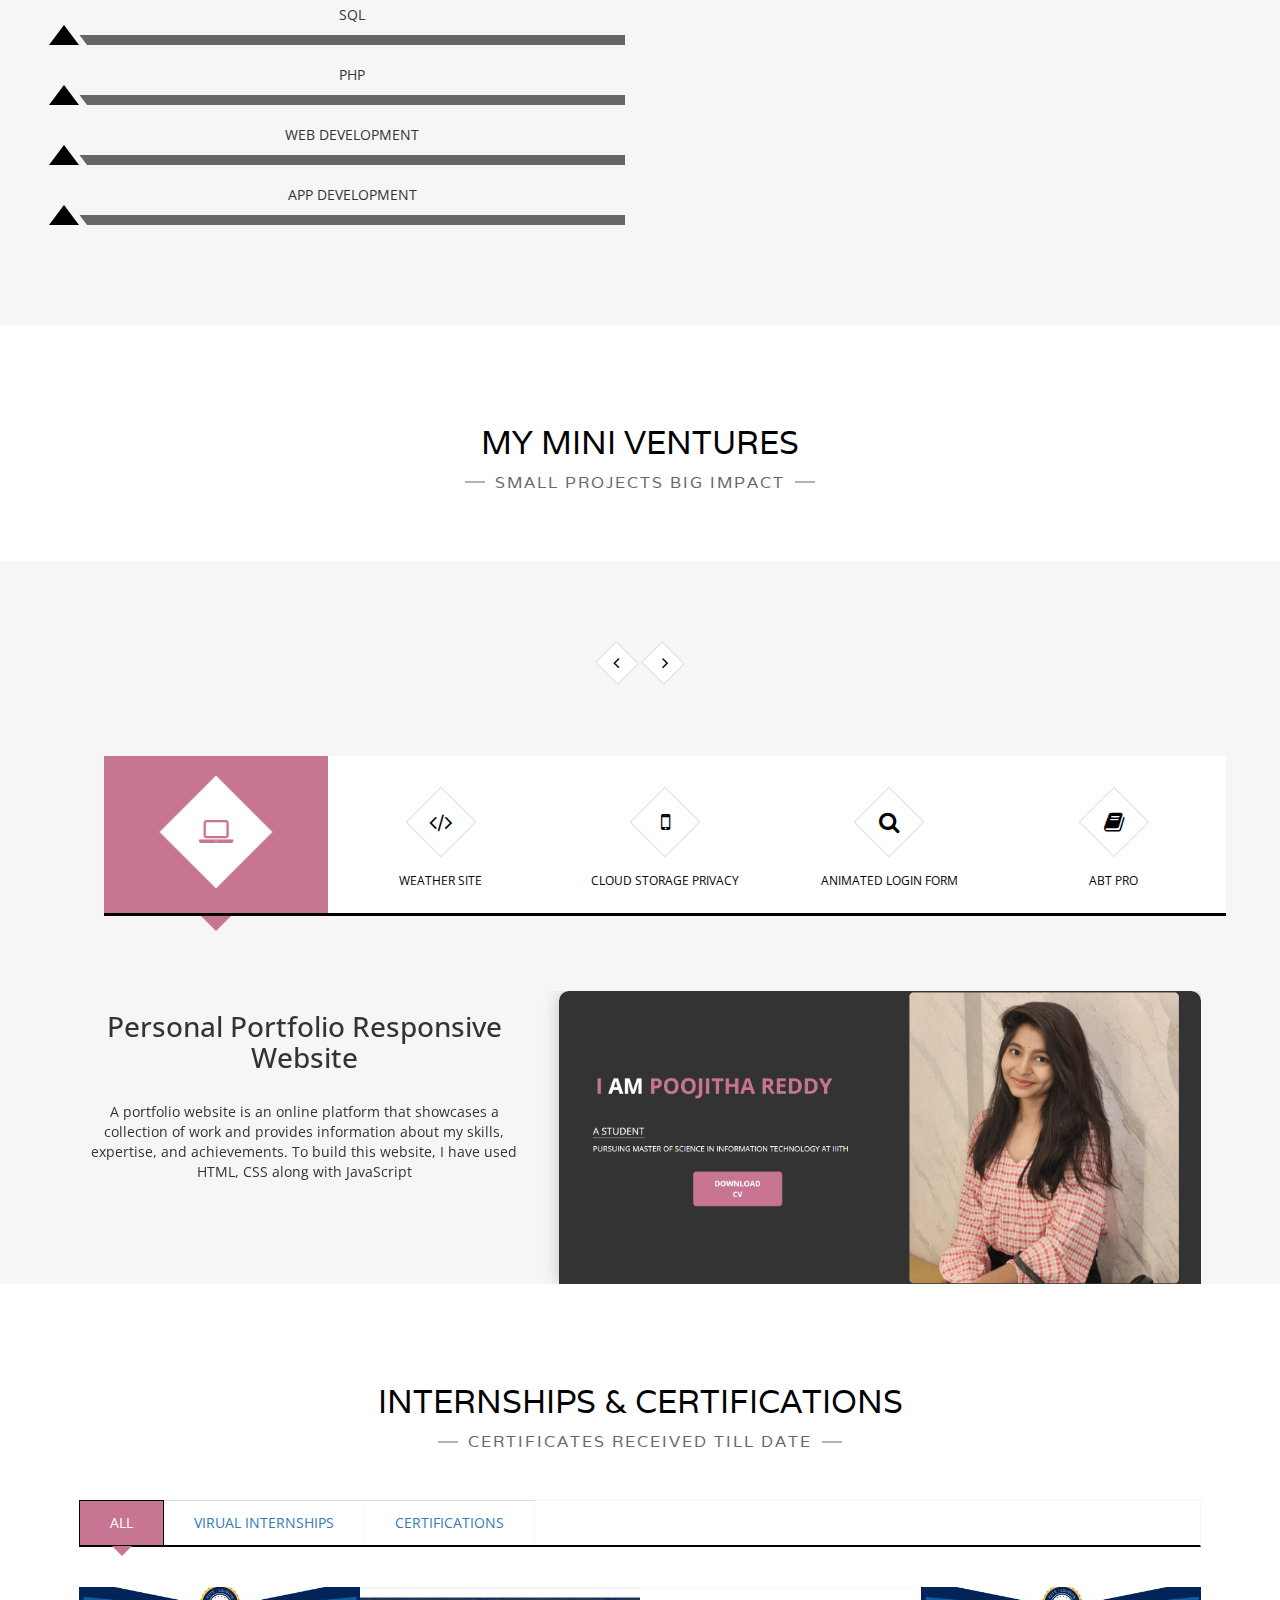
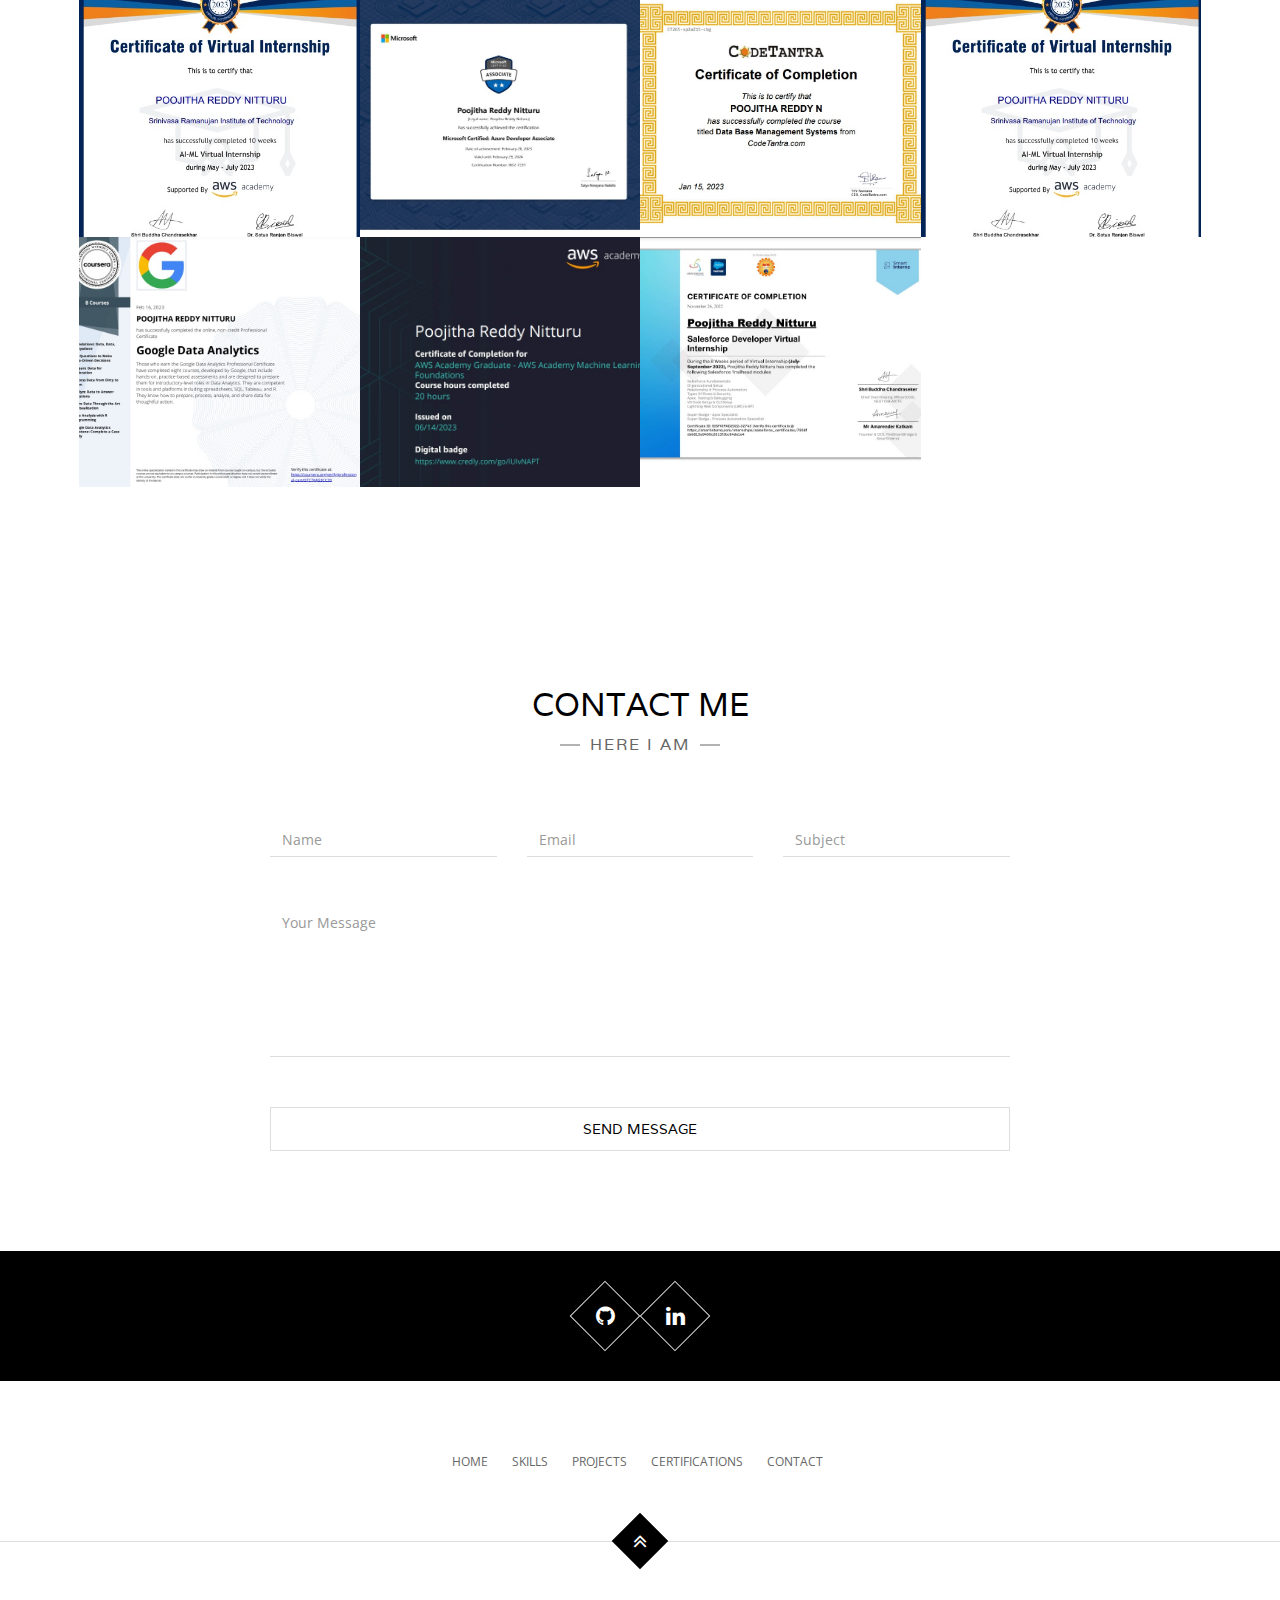
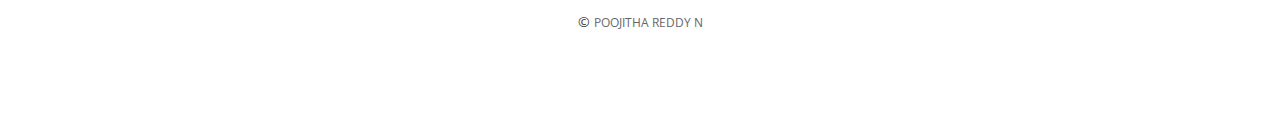
==== commit fdbe82fd: "Update index.html" ====
--- a/index.html
+++ b/index.html
@@ -317,7 +317,7 @@
                             <div class="col-xs-4 col-sm-fifth">
                                 <div class="service">
                                     <div class="rectangle">
-                                        <i class="fa fa-book" aria-hidden="true"></i>
+                                        <i class="fa fa-search" aria-hidden="true"></i>
                                     </div>
                                     <p class="hidden-xs">Animated Login Form</p>
                                 </div>
@@ -327,7 +327,7 @@
                             <div class="col-xs-4 col-sm-fifth">
                                 <div class="service">
                                     <div class="rectangle">
-                                        <i class="fa fa-search" aria-hidden="true"></i>
+                                        <i class="fa fa-book" aria-hidden="true"></i>
                                     </div>
                                     <p class="hidden-xs">Abt Pro</p>
                                 </div>
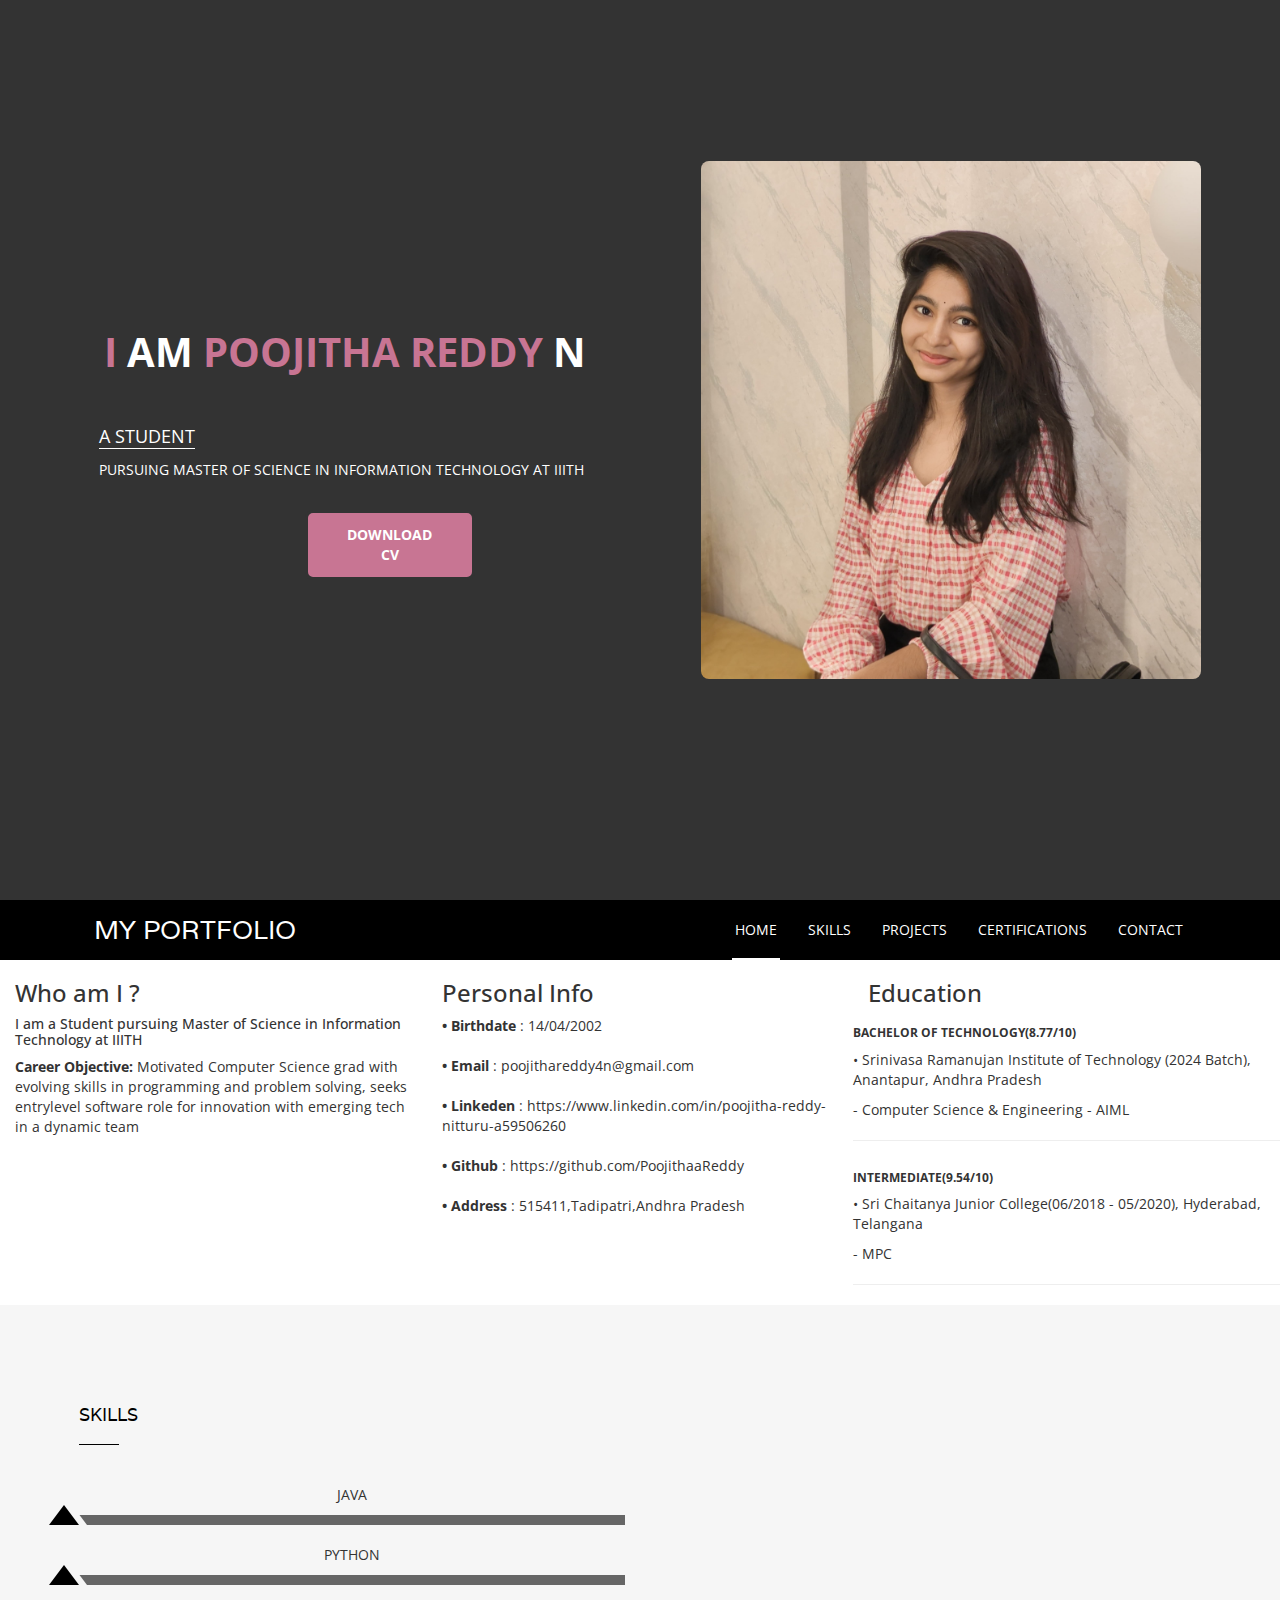
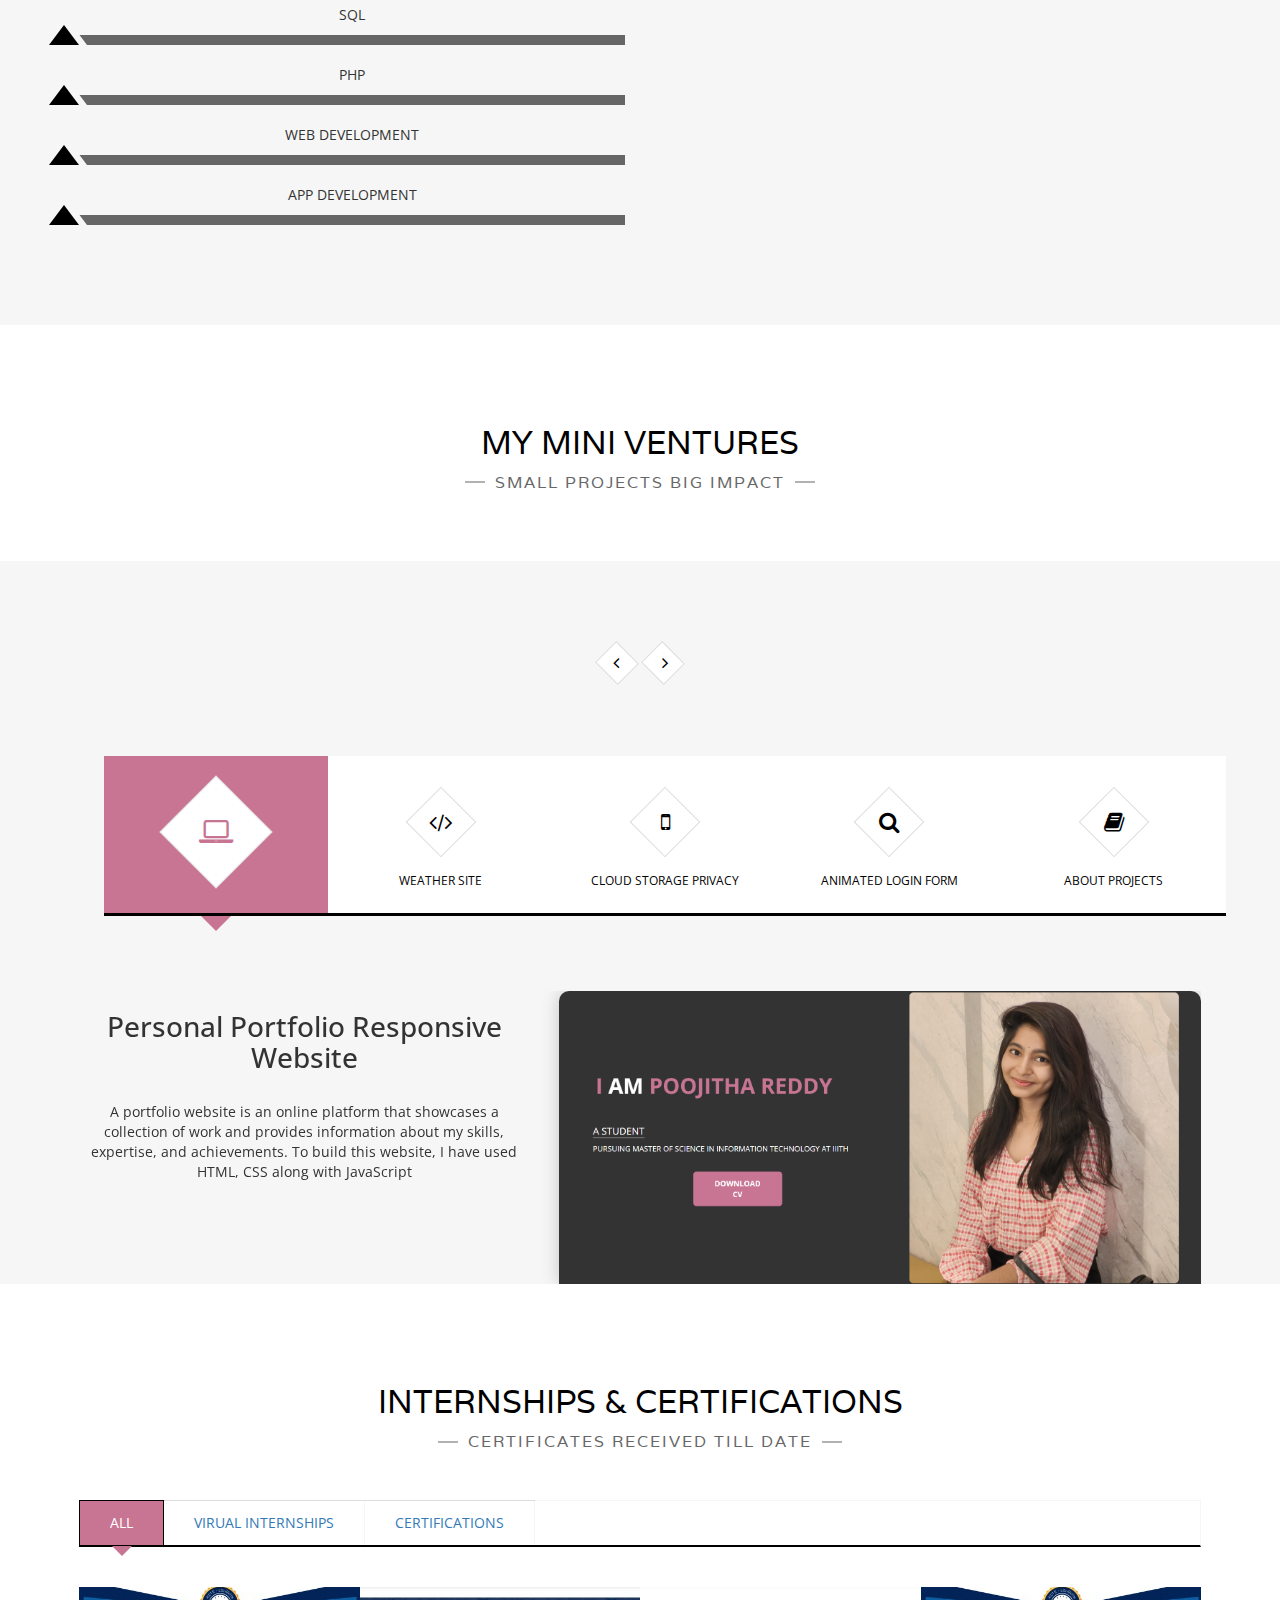
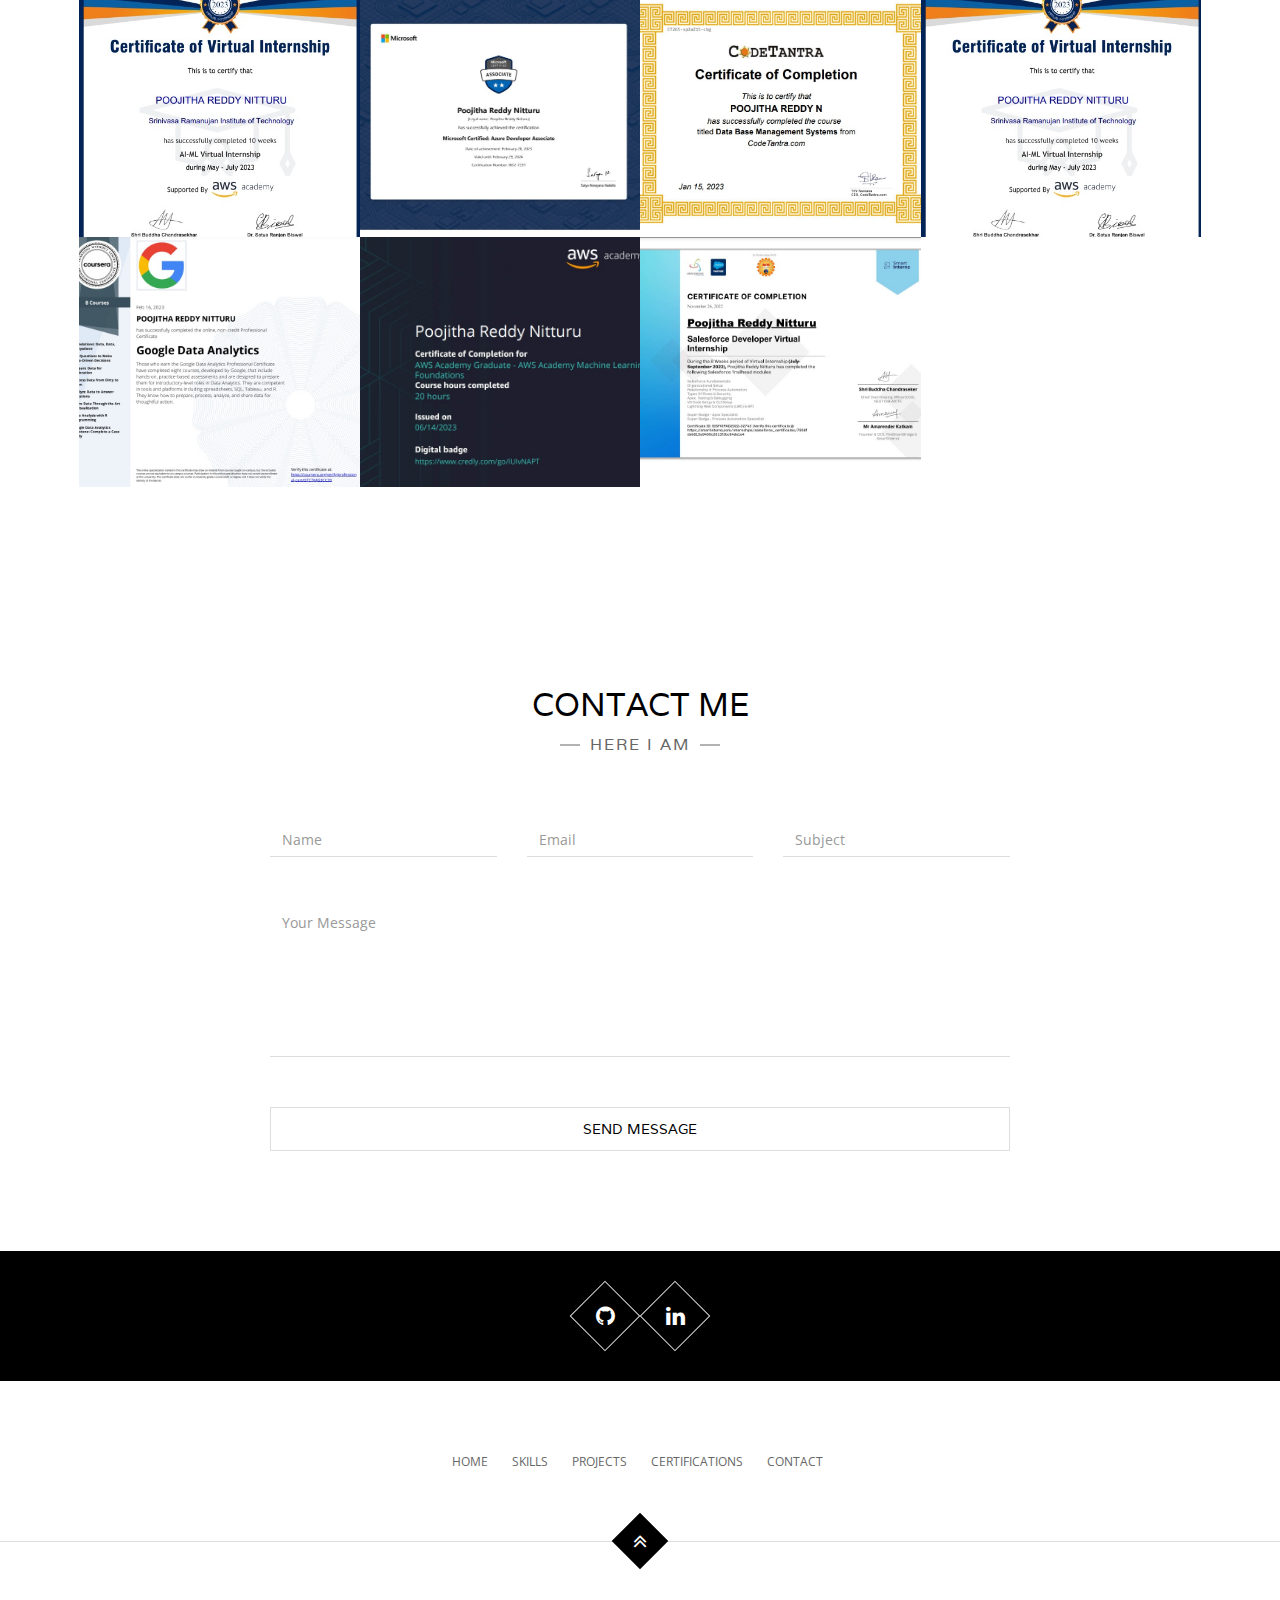
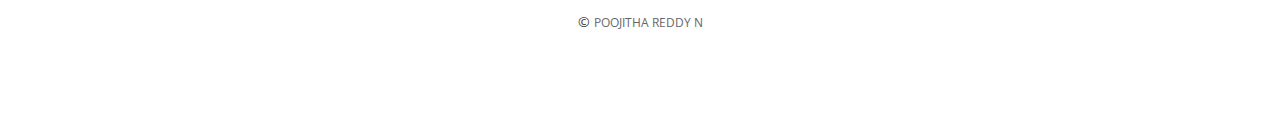
==== commit 48625f1d: "Update index.html" ====
--- a/index.html
+++ b/index.html
@@ -329,7 +329,7 @@
                                     <div class="rectangle">
                                         <i class="fa fa-book" aria-hidden="true"></i>
                                     </div>
-                                    <p class="hidden-xs">Abt Pro</p>
+                                    <p class="hidden-xs">About Projects</p>
                                 </div>
                             </div>
                         </a>
